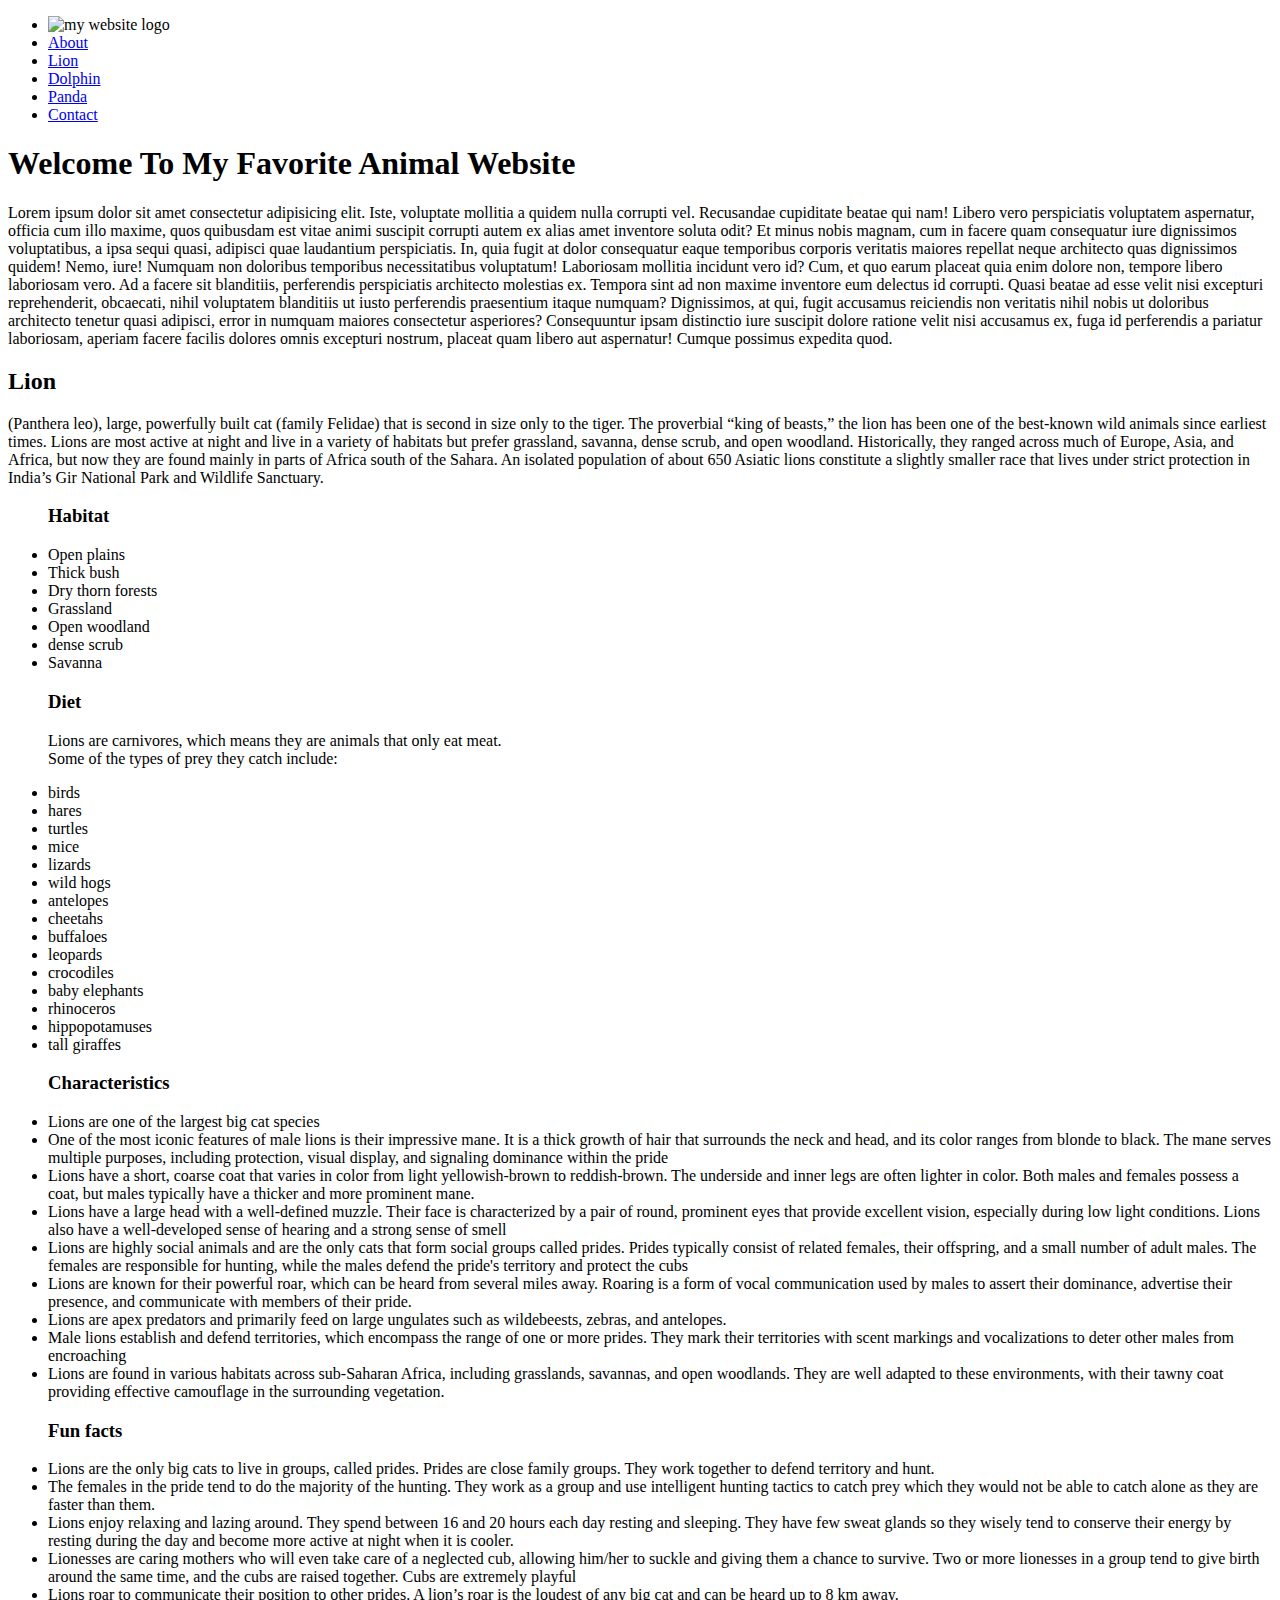
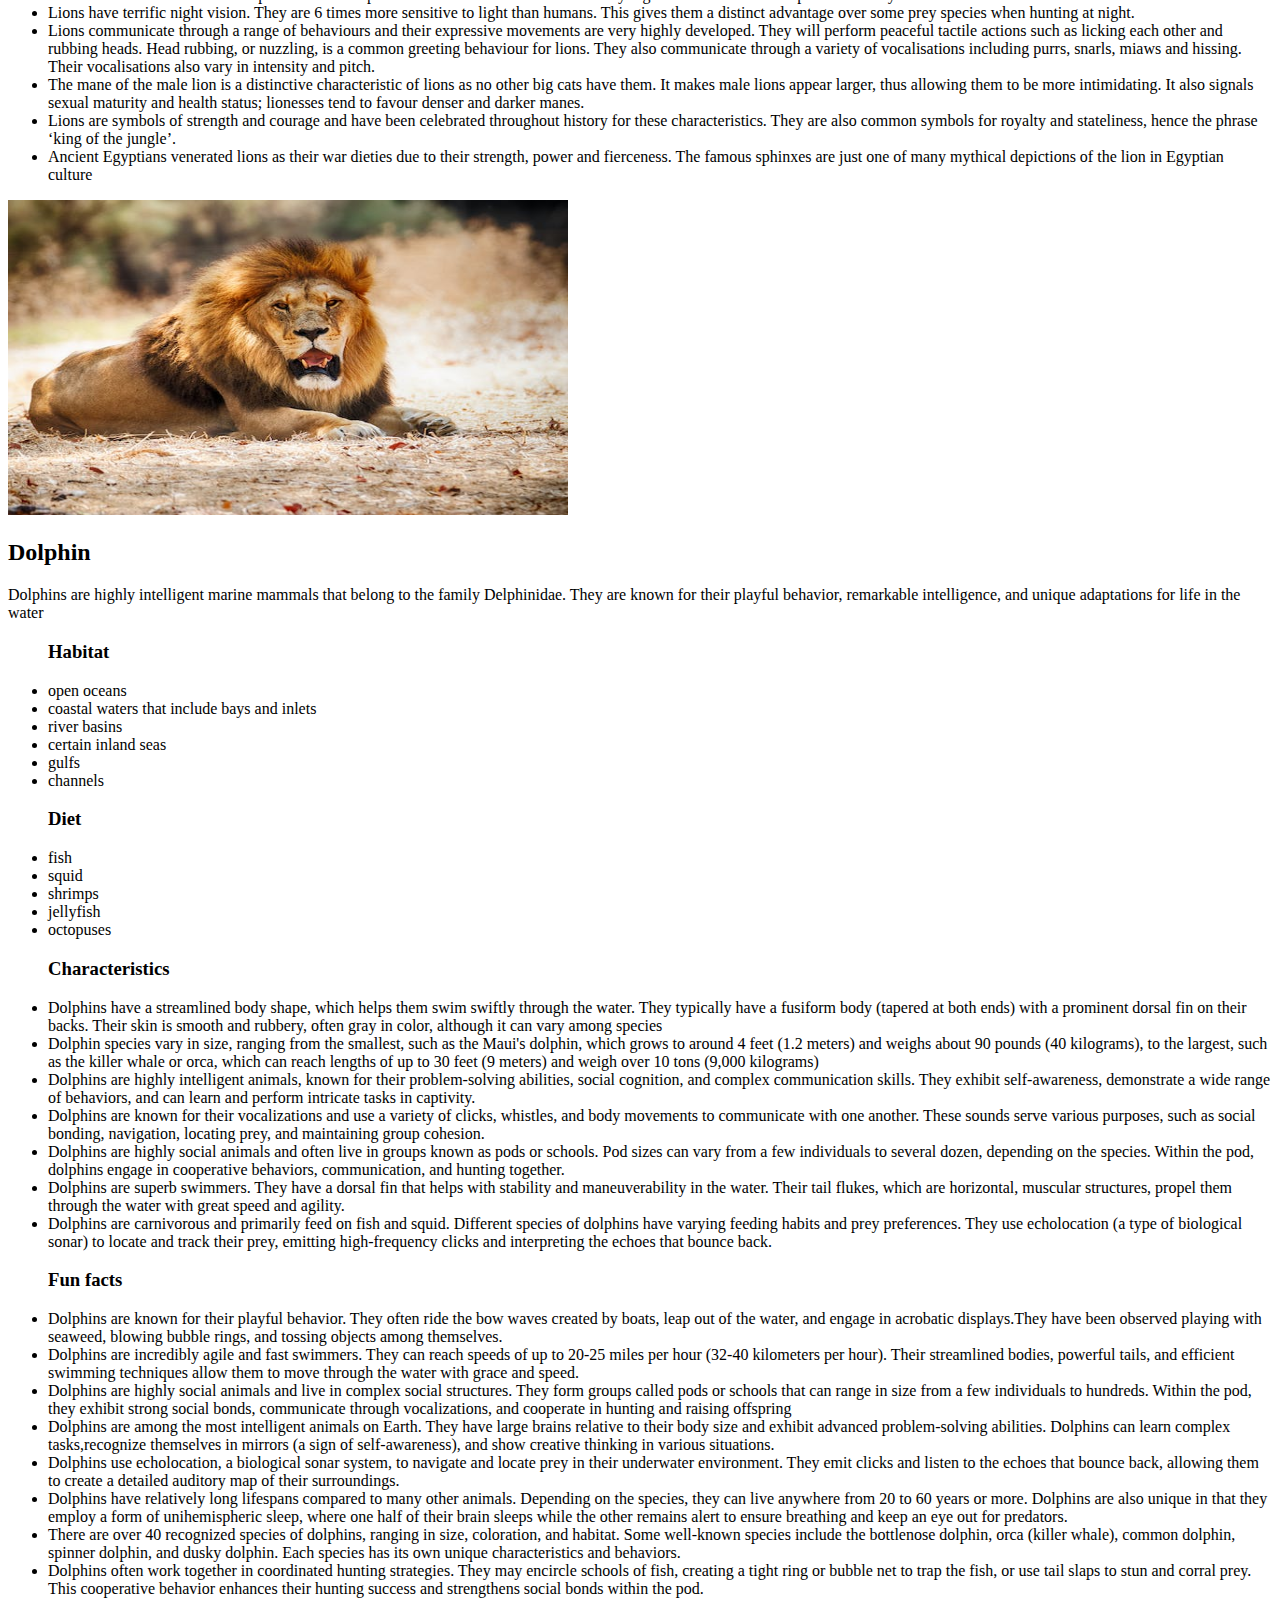
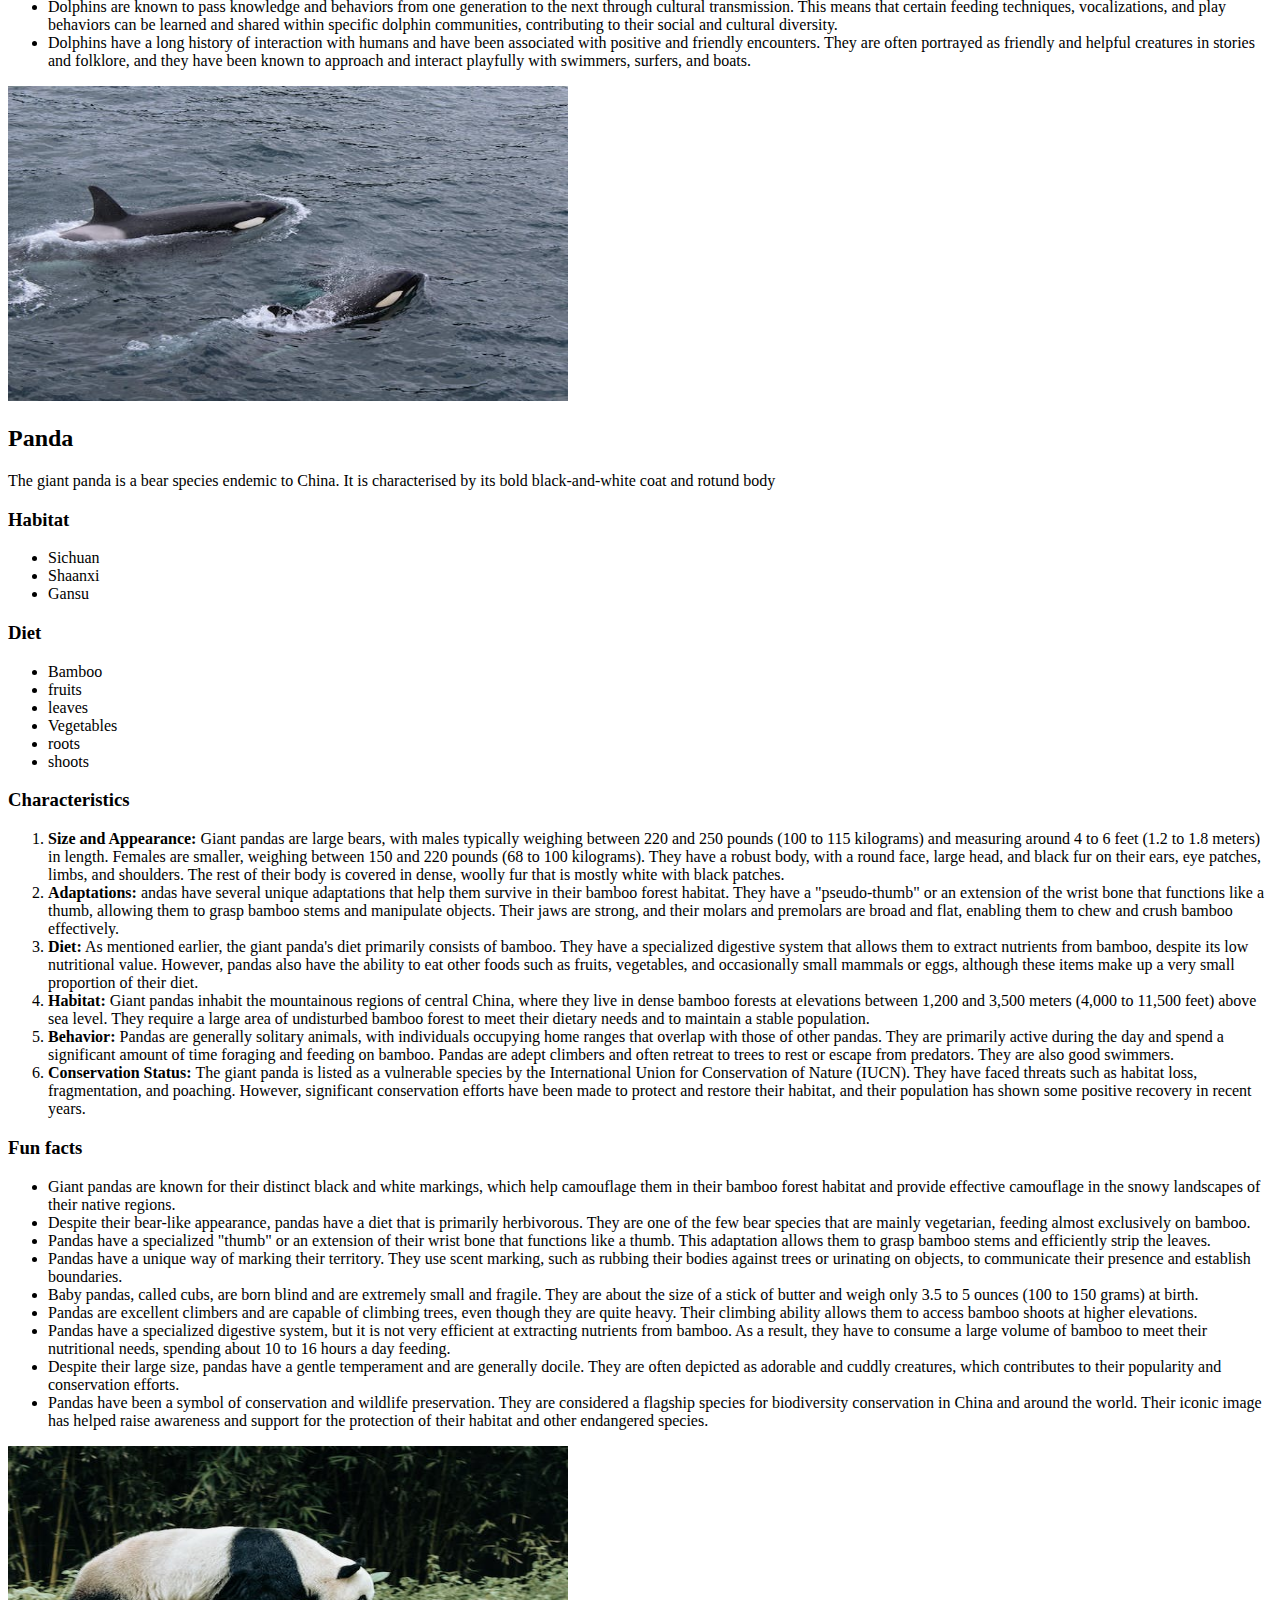
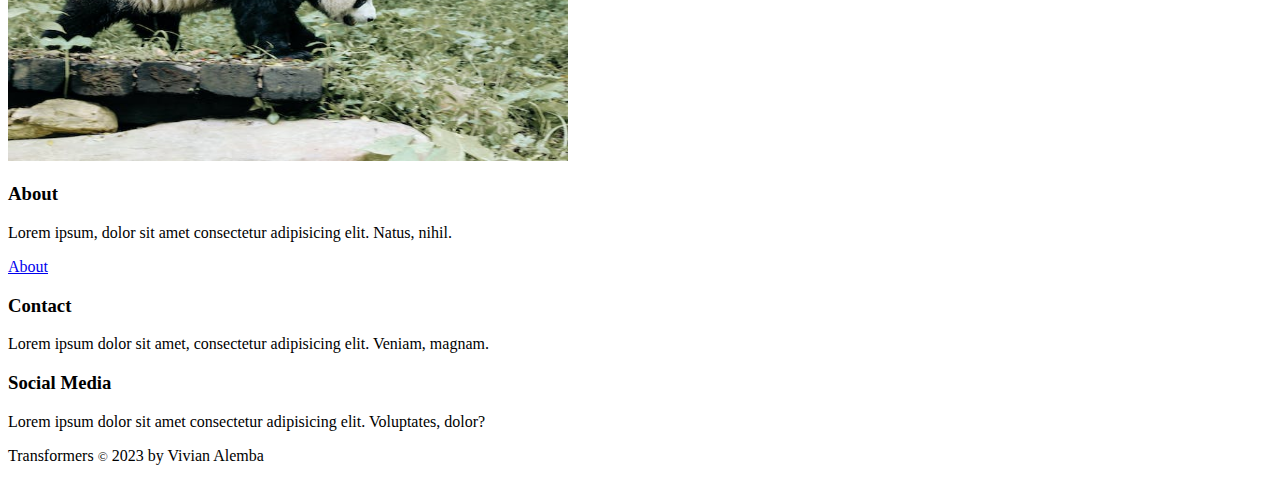
==== index.html @ 256f8ff8 "Finished the html structure" ====
<!DOCTYPE html>
<html lang="en">
<head>
    <meta charset="UTF-8">
    <meta http-equiv="X-UA-Compatible" content="IE=edge">
    <meta name="description" content="Favorite Animals Website">
    <meta name="viewport" content="width=device-width, initial-scale=1.0">
    <meta name="author" content="Vivian Alemba">
    <link rel="stylesheet" href="./css/style.css">
    <title>Favorite Animal Website</title>
</head>
<body>

     <!-- header -->
    <header>

     <!-- navigation page -->
        <nav>
            <ul>
                <li><img src="" alt="my website logo"></li>
                <li><a href="index.html">About</a></li>
                <li><a href="./navigation/lion.html">Lion</a></li>
                <li><a href="./navigation/dolphin.html">Dolphin</a></li>
                <li><a href="./navigation/panda.html"> Panda</a></li>
                <li><a href="#footer-page">Contact</a></li>
            </ul>
        </nav>
        <div id="welcome">
            <h1>Welcome To My Favorite Animal Website</h1>
            <p>Lorem ipsum dolor sit amet consectetur adipisicing elit. Iste, voluptate mollitia a
                 quidem nulla corrupti vel. Recusandae cupiditate beatae qui nam! Libero vero perspiciatis voluptatem aspernatur, officia cum illo maxime, quos quibusdam est vitae animi suscipit corrupti autem ex alias amet inventore soluta odit? Et minus nobis magnam, cum in facere quam consequatur iure dignissimos voluptatibus, a ipsa sequi quasi, adipisci quae laudantium perspiciatis. In, quia fugit at dolor consequatur eaque temporibus corporis veritatis maiores repellat neque architecto quas dignissimos quidem! Nemo, iure! Numquam non doloribus temporibus necessitatibus voluptatum! Laboriosam mollitia incidunt vero id? Cum, et quo earum placeat quia enim dolore non, tempore libero laboriosam vero. Ad a facere sit blanditiis, perferendis perspiciatis architecto molestias ex. Tempora sint ad non maxime inventore eum delectus id corrupti. Quasi beatae ad esse velit nisi excepturi reprehenderit,
                 obcaecati, nihil voluptatem blanditiis ut iusto perferendis praesentium itaque numquam? Dignissimos, at qui, fugit accusamus reiciendis non veritatis nihil nobis ut doloribus architecto tenetur quasi adipisci, error in numquam maiores consectetur asperiores? Consequuntur ipsam distinctio iure suscipit dolore ratione velit nisi accusamus ex, fuga id perferendis a pariatur laboriosam, aperiam facere facilis dolores omnis excepturi nostrum,
                 placeat quam libero aut aspernatur! Cumque possimus expedita quod.</p>
        </div>
    </header>

    <!-- main page -->
    <main>
        <!-- lion section -->
        <section id="lion">
            <div class="lion-details">
                <h2>Lion</h2>
                <p> (Panthera leo), large, powerfully built cat (family Felidae) that is second in size only to the tiger. 
                    The proverbial “king of beasts,” the lion has been one of the best-known wild animals since earliest times.
                     Lions are most active at night and live in a variety of habitats but prefer grassland, savanna,
                      dense scrub, and open woodland. Historically, they ranged across much of Europe, Asia, and Africa, 
                      but now they are found mainly in parts of Africa south of the Sahara. An isolated population of 
                      about 650 Asiatic lions constitute a slightly smaller race that lives under strict protection in India’s
                       Gir National Park and Wildlife Sanctuary.</p>

                       <ul>
                        <h3>Habitat</h3>
                        <li>Open plains</li>
                        <li>Thick bush</li>
                        <li>Dry thorn forests</li>
                        <li>Grassland</li>
                        <li>Open woodland</li>
                        <li>dense scrub</li>
                        <li>Savanna</li>
                       </ul>
                       <ul>
                        <h3>Diet</h3>
                        <p>Lions are carnivores,
                         which means they are animals that only eat meat. <br> Some of the types of prey they catch include:</p>
                         <li>birds</li>
                         <li>hares</li>
                         <li>turtles</li>
                         <li>mice</li>
                         <li>lizards</li>
                         <li>wild hogs</li>
                         <li>antelopes</li>
                         <li>cheetahs</li>
                         <li>buffaloes</li>
                         <li>leopards</li>
                         <li>crocodiles</li>
                         <li>baby elephants</li>
                         <li>rhinoceros</li>
                         <li>hippopotamuses</li>
                         <li>tall giraffes</li>
                       </ul>

                       <ul>
                        <h3>Characteristics</h3>
                        <li> Lions are one of the largest big cat species</li>
                        <li>One of the most iconic features of male lions is their impressive mane. It is a thick growth of hair that surrounds the neck and head, and its color ranges from blonde to black. The mane serves multiple purposes,
                             including protection, visual display, and signaling dominance within the pride</li>
                        <li> Lions have a short, coarse coat that varies in color from light yellowish-brown to reddish-brown. The underside and inner legs are often lighter in color. Both males and females possess a coat,
                             but males typically have a thicker and more prominent mane.</li>
                        <li>Lions have a large head with a well-defined muzzle. Their face is characterized by a pair of round, prominent eyes that provide excellent vision, especially during low light conditions.
                             Lions also have a well-developed sense of hearing and a strong sense of smell</li>
                        <li> Lions are highly social animals and are the only cats that form social groups called prides.
                             Prides typically consist of related females, their offspring, and a small number of adult males. 
                            The females are responsible for hunting, while the males defend the pride's territory and protect the cubs</li>
                            <li>Lions are known for their powerful roar, which can be heard from several miles away. 
                                Roaring is a form of vocal communication used by males to assert their dominance,
                                 advertise their presence, and communicate with members of their pride.</li>
                            <li>Lions are apex predators and primarily feed on large ungulates such as wildebeests, zebras, and antelopes.</li>
                            <li> Male lions establish and defend territories, which encompass the range of one or more prides. 
                                They mark their territories with scent markings and vocalizations to deter other males from encroaching</li>
                            <li>Lions are found in various habitats across sub-Saharan Africa, including grasslands, savannas, and open woodlands. They are well adapted to these environments,
                                 with their tawny coat providing effective camouflage in the surrounding vegetation.</li>
                       </ul>
                       <ul>
                        <h3>Fun facts</h3>
                        <li>Lions are the only big cats to live in groups, called prides.
                             Prides are close family groups. They work together to defend territory and hunt.</li>
                        <li>The females in the pride tend to do the majority of the hunting.
                         They work as a group and use intelligent hunting tactics to catch prey which they would not be able to catch alone as they are faster than them.</li>
                        <li>Lions enjoy relaxing and lazing around. They spend between 16 and 20 hours each day resting and sleeping.
                             They have few sweat glands so they wisely tend to conserve their energy by resting during the day and become more active at night when it is cooler.</li>
                        <li>Lionesses are caring mothers who will even take care of a neglected cub,
                             allowing him/her to suckle and giving them a chance to survive. 
                             Two or more lionesses in a group tend to give birth around the same time, 
                            and the cubs are raised together. Cubs are extremely playful</li>
                            <li>Lions roar to communicate their position to other prides.
                                 A lion’s roar is the loudest of any big cat and can be heard up to 8 km away.</li>
                            <li>Lions have terrific night vision. They are 6 times more sensitive to light than humans.
                                 This gives them a distinct advantage over some prey species when hunting at night.</li>
                            <li>Lions communicate through a range of behaviours and their expressive movements are very highly developed. They will perform peaceful tactile actions such as licking each other and rubbing heads. Head rubbing, or nuzzling, is a common greeting behaviour for lions. They also communicate through a variety of vocalisations
                                 including purrs, snarls, miaws and hissing. Their vocalisations also vary in intensity and pitch.</li>
                            <li>The mane of the male lion is a distinctive characteristic of lions as no other big cats have them. It makes male lions appear larger, thus allowing them to be more intimidating. It also signals sexual maturity and health status;
                                 lionesses tend to favour denser and darker manes.</li>
                                 <li>Lions are symbols of strength and courage and have been celebrated throughout history for these characteristics. 
                                    They are also common symbols for royalty and stateliness, hence the phrase ‘king of the jungle’.</li>
                                 <li>Ancient Egyptians venerated lions as their war dieties due to their strength, power and fierceness. 
                                    The famous sphinxes are just one of many mythical depictions of the lion in Egyptian culture</li>
                       </ul>

                       <div class="lion-media">
                        <img src="./img/lion.jpeg" alt="A fierce lion laying down" width="560" height="315">
                        <iframe width="560" height="315" src="https://www.youtube.com/embed/ERClHCOF14c"
                        title="YouTube video player" frameborder="0" allow="accelerometer; autoplay; 
                       clipboard-write; encrypted-media; gyroscope; picture-in-picture; web-share" allowfullscreen>
                      </iframe>
                       </div>
                     </div>
                   </section>



       <!-- dolphin section -->

        <section id="dolphin">
            <div class="dolphin-details">
                <h2>Dolphin</h2>
                <p> Dolphins are highly intelligent marine mammals that belong to the family Delphinidae.
                     They are known for their playful behavior, remarkable intelligence, 
                     and unique adaptations for life in the water</p>

                       <ul>
                        <h3>Habitat</h3>
                        <li>open oceans</li>
                        <li>coastal waters that include bays and inlets</li>
                        <li>river basins</li>
                        <li>certain inland seas</li>
                        <li>gulfs</li>
                        <li>channels</li>
                       </ul>
                       <ul>
                        <h3>Diet</h3>
                         <li>fish</li>
                         <li>squid</li>
                         <li>shrimps</li>
                         <li>jellyfish</li>
                         <li>octopuses</li>
                       </ul>

                       <ul>
                        <h3>Characteristics</h3>
                        <li>Dolphins have a streamlined body shape, which helps them swim swiftly through the water. They typically have a fusiform body (tapered at both ends) with a prominent dorsal fin on their backs.
                             Their skin is smooth and rubbery, often gray in color, although it can vary among species</li>
                        <li>Dolphin species vary in size, ranging from the smallest,
                             such as the Maui's dolphin, which grows to around 4 feet (1.2 meters) and weighs about 
                             90 pounds (40 kilograms), to the largest, such as the killer whale or orca,
                             which can reach lengths of up to 30 feet (9 meters) and weigh over 10 tons (9,000 kilograms)</li>
                        <li>Dolphins are highly intelligent animals, known for their problem-solving abilities, 
                            social cognition, and complex communication skills. They exhibit self-awareness,
                             demonstrate a wide range of behaviors, and can learn and perform intricate tasks in captivity.</li>
                        <li>Dolphins are known for their vocalizations and use a variety of clicks, whistles,
                             and body movements to communicate with one another. These sounds serve various purposes, 
                            such as social bonding, navigation, locating prey, and maintaining group cohesion.</li>
                        <li>Dolphins are highly social animals and often live in groups known as pods or schools.
                             Pod sizes can vary from a few individuals to several dozen, depending on the species. 
                            Within the pod, dolphins engage in cooperative behaviors, communication, and hunting together.</li>
                        <li>Dolphins are superb swimmers. They have a dorsal fin that helps with stability 
                            and maneuverability in the water. Their tail flukes, which are horizontal, muscular structures, 
                            propel them through the water with great speed and agility.</li>
                            <li> Dolphins are carnivorous and primarily feed on fish and squid. 
                            Different species of dolphins have varying feeding habits and prey preferences. 
                            They use echolocation (a type of biological sonar) to locate and track their prey,
                            emitting high-frequency clicks and interpreting the echoes that bounce back.</li>
                       </ul>
                       <ul>
                        <h3>Fun facts</h3>
                        <li> Dolphins are known for their playful behavior. They often ride the bow waves created by boats, 
                            leap out of the water, and engage in acrobatic displays.They have been observed playing with seaweed,
                             blowing bubble rings, and tossing objects among themselves.</li>
                        <li>Dolphins are incredibly agile and fast swimmers. They can reach speeds of up to 20-25 miles per hour
                             (32-40 kilometers per hour). Their streamlined bodies, powerful tails, 
                            and efficient swimming techniques allow them to move through the water with grace and speed.</li>
                        <li>Dolphins are highly social animals and live in complex social structures.
                             They form groups called pods or schools that can range in size from a few individuals to hundreds.
                              Within the pod, they exhibit strong social bonds,
                             communicate through vocalizations, and cooperate in hunting and raising offspring</li>
                        <li>Dolphins are among the most intelligent animals on Earth. 
                            They have large brains relative to their body size and exhibit advanced problem-solving abilities. 
                            Dolphins can learn complex tasks,recognize themselves in mirrors (a sign of self-awareness),
                             and show creative thinking in various situations.</li>
                        <li> Dolphins use echolocation, a biological sonar system, to navigate and locate prey
                             in their underwater environment. They emit clicks and listen to the echoes that bounce back,
                             allowing them to create a detailed auditory map of their surroundings.</li>
                        <li>Dolphins have relatively long lifespans compared to many other animals.
                             Depending on the species, they can live anywhere from 20 to 60 years or more.
                              Dolphins are also unique in that they employ a form of unihemispheric sleep, 
                              where one half of their brain sleeps while the other remains
                             alert to ensure breathing and keep an eye out for predators.</li>
                        <li>There are over 40 recognized species of dolphins, ranging in size, coloration, and habitat. 
                            Some well-known species include the bottlenose dolphin, orca (killer whale), common dolphin, spinner dolphin,
                             and dusky dolphin. Each species has its own unique characteristics and behaviors.</li>
                        <li>Dolphins often work together in coordinated hunting strategies.
                             They may encircle schools of fish, creating a tight ring or bubble net to trap the fish, 
                             or use tail slaps to stun and corral prey. 
                            This cooperative behavior enhances their hunting success and strengthens social bonds within the pod.</li>
                        <li>Dolphins are known to pass knowledge and behaviors from one generation 
                            to the next through cultural transmission. This means that certain feeding techniques, vocalizations, and play behaviors can be learned and shared within specific dolphin communities,
                             contributing to their social and cultural diversity.</li>
                        <li>Dolphins have a long history of interaction with humans and have been associated with positive 
                            and friendly encounters. They are often portrayed as friendly and helpful creatures in stories and folklore, 
                            and they have been known to approach and interact playfully with swimmers, surfers, and boats.</li>
                       </ul>

                       <div class="dolphin-media">
                        <img src="./img/dolphin.jpeg" alt="dolphins swimming in the ocean" width="560" height="315">
                        <iframe width="560" height="315" src="https://www.youtube.com/embed/IY7g1JCfRgk" 
                        title="YouTube video player" frameborder="0" allow="accelerometer; autoplay; 
                        clipboard-write; encrypted-media; gyroscope; picture-in-picture;
                         web-share" allowfullscreen>
                        </iframe>
                       </div>
                     </div>
                    </section>



        <!-- panda section -->
        <section id="panda">
          <div class="panda-details">
                <h2>Panda</h2>
                <p> The giant panda is a bear species endemic to China.
                     It is characterised by its bold black-and-white coat and rotund body</p>
                     <h3>Habitat</h3>
                     <ul>
                        <li>Sichuan</li>
                        <li>Shaanxi</li>
                        <li>Gansu</li>
                       </ul>
                       <h3>Diet</h3>
                       <ul>
                         <li>Bamboo</li>
                         <li>fruits</li>
                         <li>leaves</li>
                         <li>Vegetables</li>
                         <li>roots</li>
                         <li>shoots</li>
                       </ul>

                       <h3>Characteristics</h3>
                       <ol>
                         <li><strong>Size and Appearance:</strong>
                              Giant pandas are large bears, with males typically weighing between 220 and 250 pounds 
                              (100 to 115 kilograms) 
                              and measuring around 4 to 6 feet (1.2 to 1.8 meters) in length. Females are smaller, 
                              weighing between 150 and 220 pounds (68 to 100 kilograms). 
                              They have a robust body, with a round face, large head, and black fur on their ears, eye patches, 
                              limbs, and shoulders. 
                              The rest of their body is covered in dense, woolly fur that is mostly white with black patches.
                              
                         </li>
                         <li><strong>Adaptations:</strong>
                              andas have several unique adaptations that help them survive in their bamboo forest habitat. 
                              They have a "pseudo-thumb" or an extension of the wrist bone that functions like a thumb, allowing them to 
                              grasp bamboo stems and manipulate objects. Their jaws are strong, 
                              and their molars and premolars are broad and flat, enabling them to chew and crush bamboo effectively.
                         </li>
                         <li> <strong>Diet:</strong>
                              As mentioned earlier, the giant panda's diet primarily consists of bamboo. 
                              They have a specialized digestive system that allows them to extract nutrients from bamboo, 
                              despite its low nutritional value. However, pandas also have the ability to eat other foods such as fruits, 
                              vegetables, and occasionally small mammals or eggs, 
                              although these items make up a very small proportion of their diet.
                         </li>
                         <li><strong>Habitat:</strong>
                              Giant pandas inhabit the mountainous regions of central China, 
                              where they live in dense bamboo forests at elevations between 1,200 and 3,500 meters 
                              (4,000 to 11,500 feet) above sea level. 
                              They require a large area of undisturbed bamboo forest to meet their dietary needs and to
                               maintain a stable population.
                         </li>
                         <li><strong>Behavior:</strong>
                              Pandas are generally solitary animals, with individuals occupying home ranges that overlap with those of other pandas.
                               They are primarily active during the day and spend a significant amount of time foraging and feeding on bamboo.
                               Pandas are adept climbers and often retreat to trees to rest or escape from predators. 
                               They are also good swimmers.
                         </li>
                         <li><strong>Conservation Status: </strong>
                              The giant panda is listed as a vulnerable species by the International Union for Conservation of Nature (IUCN). 
                              They have faced threats such as habitat loss, fragmentation, and poaching. 
                              However, significant conservation efforts have been made to protect and restore their habitat, 
                              and their population has shown some positive recovery in recent years.
                         </li>
                       </ol>
                       <h3>Fun facts</h3>
                       <ul>
                         <li>Giant pandas are known for their distinct black and white markings, which help camouflage them in 
                              their bamboo forest habitat and provide effective camouflage in the snowy 
                              landscapes of their native regions.</li>
                         <li>Despite their bear-like appearance, pandas have a diet that is primarily herbivorous. 
                         They are one of the few bear species that are mainly vegetarian, feeding almost exclusively on bamboo.</li>
                         <li>Pandas have a specialized "thumb" or an extension of their wrist bone that functions like a thumb.
                          This adaptation allows them to grasp bamboo stems and efficiently strip the leaves.</li>
                         <li>Pandas have a unique way of marking their territory. 
                              They use scent marking, such as rubbing their bodies against trees or urinating on objects, 
                              to communicate their presence and establish boundaries.</li>
                         <li>Baby pandas, called cubs, are born blind and are extremely small and fragile. 
                          They are about the size of a stick of butter and weigh only 3.5 to 5 ounces (100 to 150 grams) at birth.</li>
                         <li>Pandas are excellent climbers and are capable of climbing trees, even though they are quite heavy. 
                         Their climbing ability allows them to access bamboo shoots at higher elevations.</li>
                         <li>Pandas have a specialized digestive system, but it is not very efficient at extracting nutrients from bamboo.
                               As a result, they have to consume a large volume of bamboo to meet their nutritional needs,
                               spending about 10 to 16 hours a day feeding.</li>
                         <li>Despite their large size, pandas have a gentle temperament and are generally docile. 
                              They are often depicted as adorable and cuddly creatures, 
                              which contributes to their popularity and conservation efforts.</li>
                         <li>Pandas have been a symbol of conservation and wildlife preservation.
                               They are considered a flagship species for biodiversity conservation in China and around the world.
                                Their iconic image has helped raise awareness 
                              and support for the protection of their habitat and other endangered species.</li>
                        </ul>

                       <div class="panda-media">
                        <img src="./img/panda.jpeg" alt="Panda walking in the forests" width="560" height="315">
                        <iframe width="560" height="315" src="https://www.youtube.com/embed/D7xWXk5T3-g"
                         title="YouTube video player" frameborder="0" allow="accelerometer; autoplay; 
                         clipboard-write; encrypted-media; gyroscope; picture-in-picture; web-share" 
                         allowfullscreen>
                        </iframe>
                       </div>
                     </div>

        </section>    
      </main>

      <!-- footer section -->
    <footer id="footer-page">
      <!-- footer content -->
     <div class="container">
          <div class="footer-content">
               <!-- about section -->
               <div class="about">
                    <h3>About</h3>
                    <p>Lorem ipsum, dolor sit amet consectetur adipisicing elit. Natus, nihil.</p>
                    <a href="index.html">About</a>

               </div>
               <!-- contact section -->
               <div class="contact">
                    <h3>Contact</h3>
                    <p>Lorem ipsum dolor sit amet, consectetur adipisicing elit. Veniam, magnam.</p>

               </div>
               <!-- social-media section -->
               <div class="social-media">
                    <h3>Social Media</h3>
                    <p>Lorem ipsum dolor sit amet consectetur adipisicing elit. Voluptates, dolor?</p>

               </div>
          </div>
          <!-- copyright information -->
          <div class="footer-bottom">
               <p>Transformers <small>&copy;</small> 2023 by Vivian Alemba</p>
          </div>

     </div>
    </footer>
    
</body>
</html>
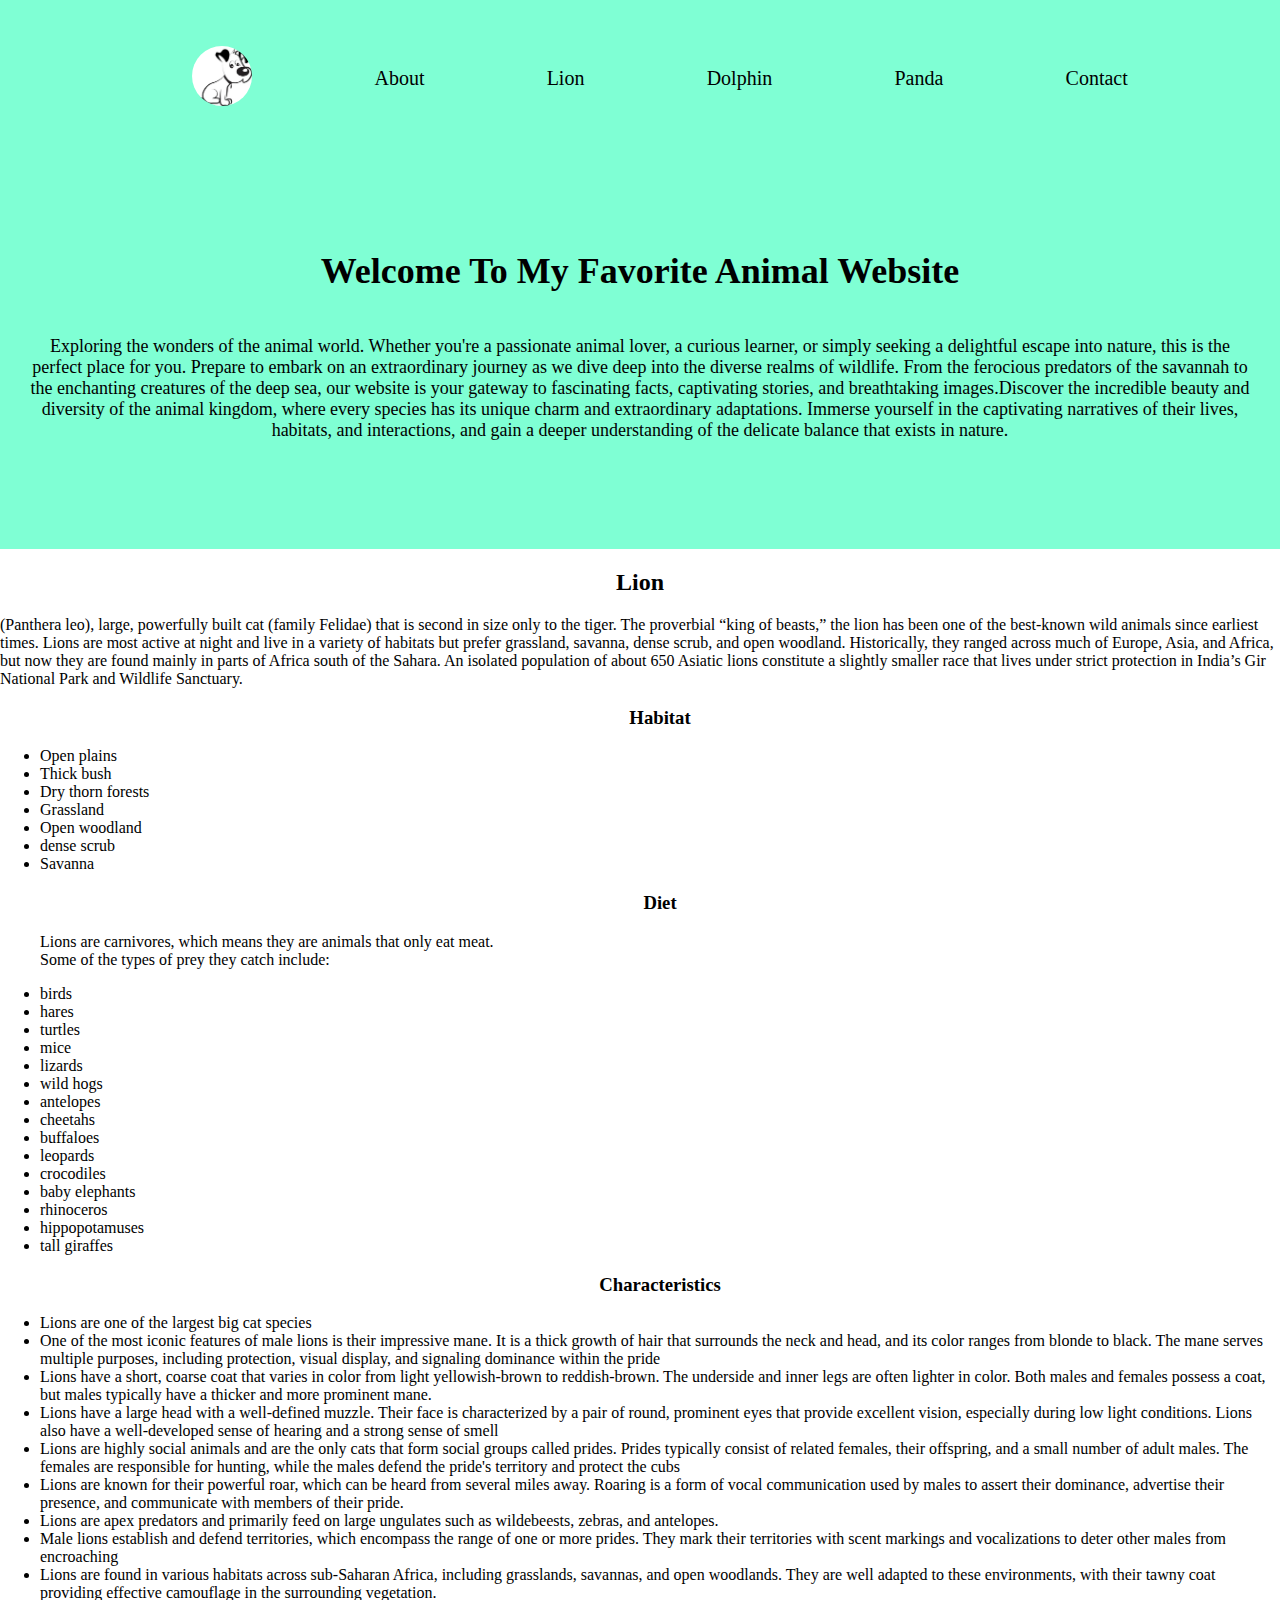
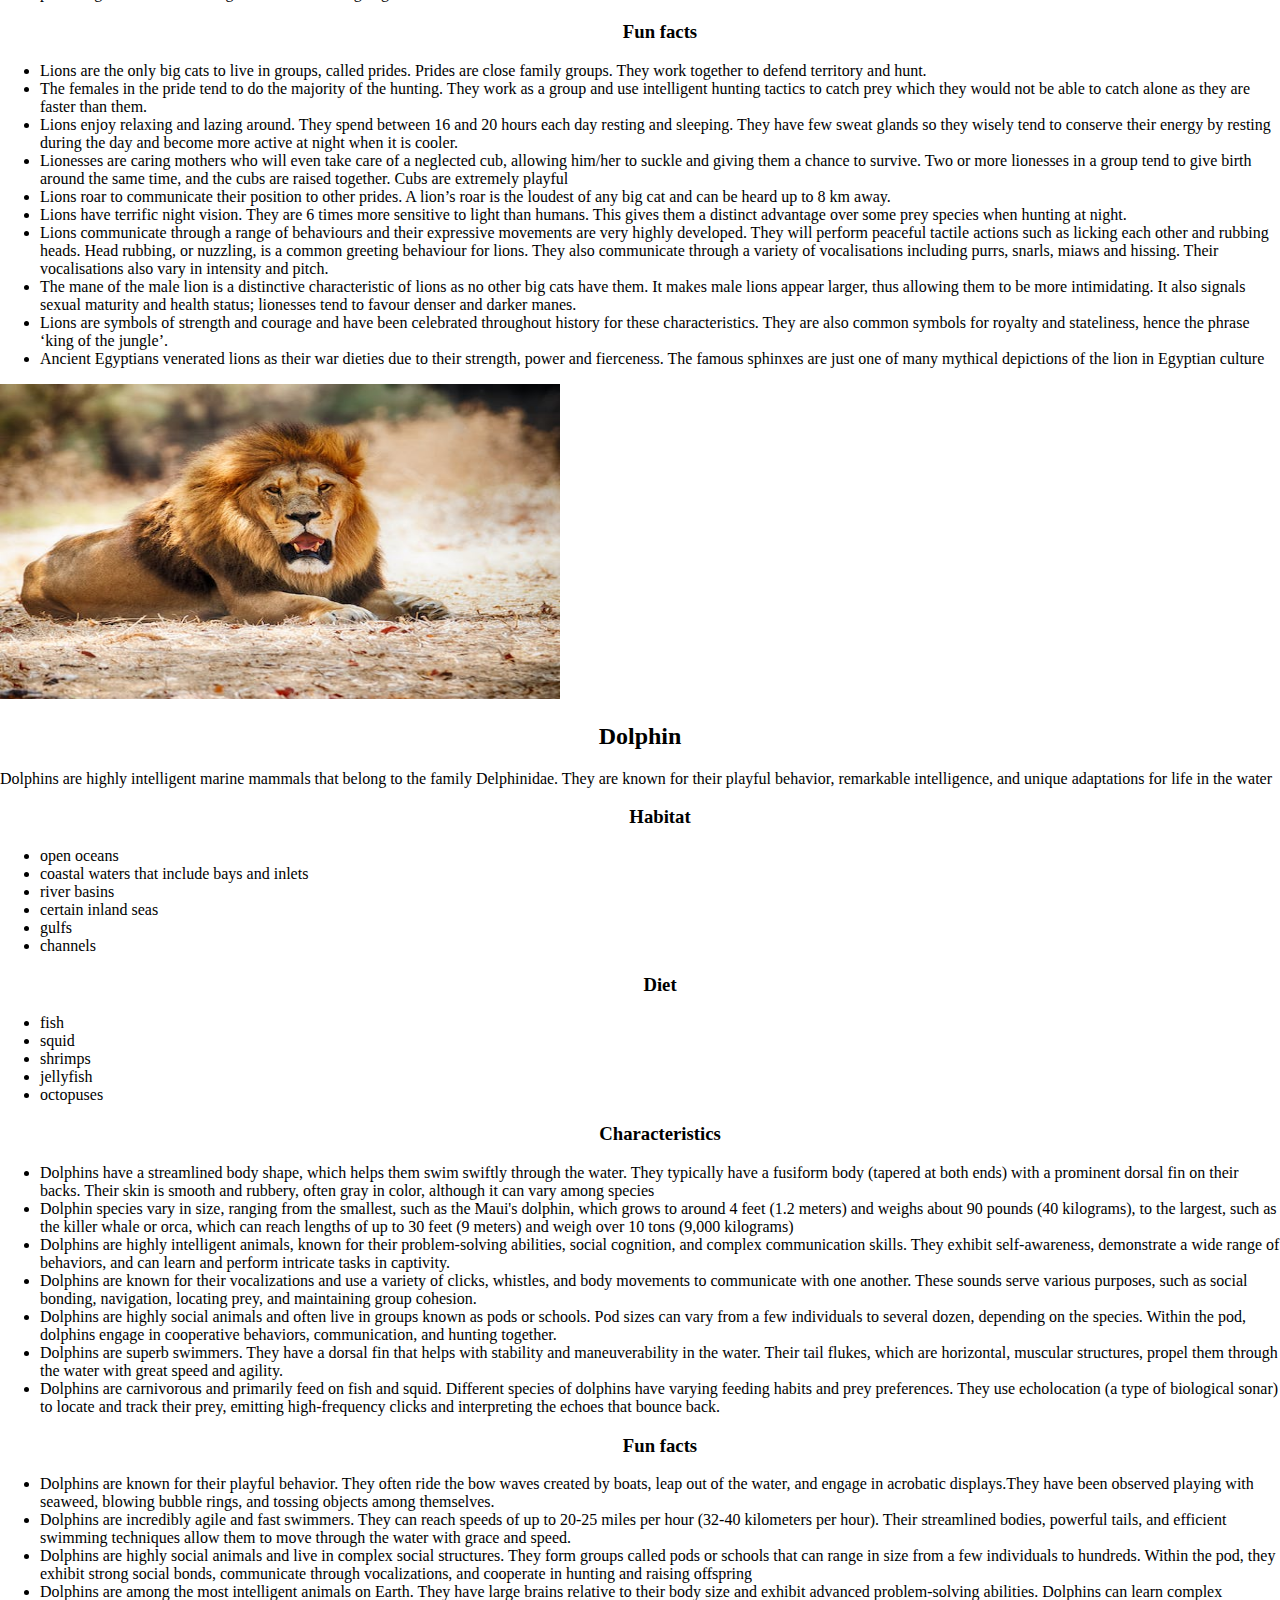
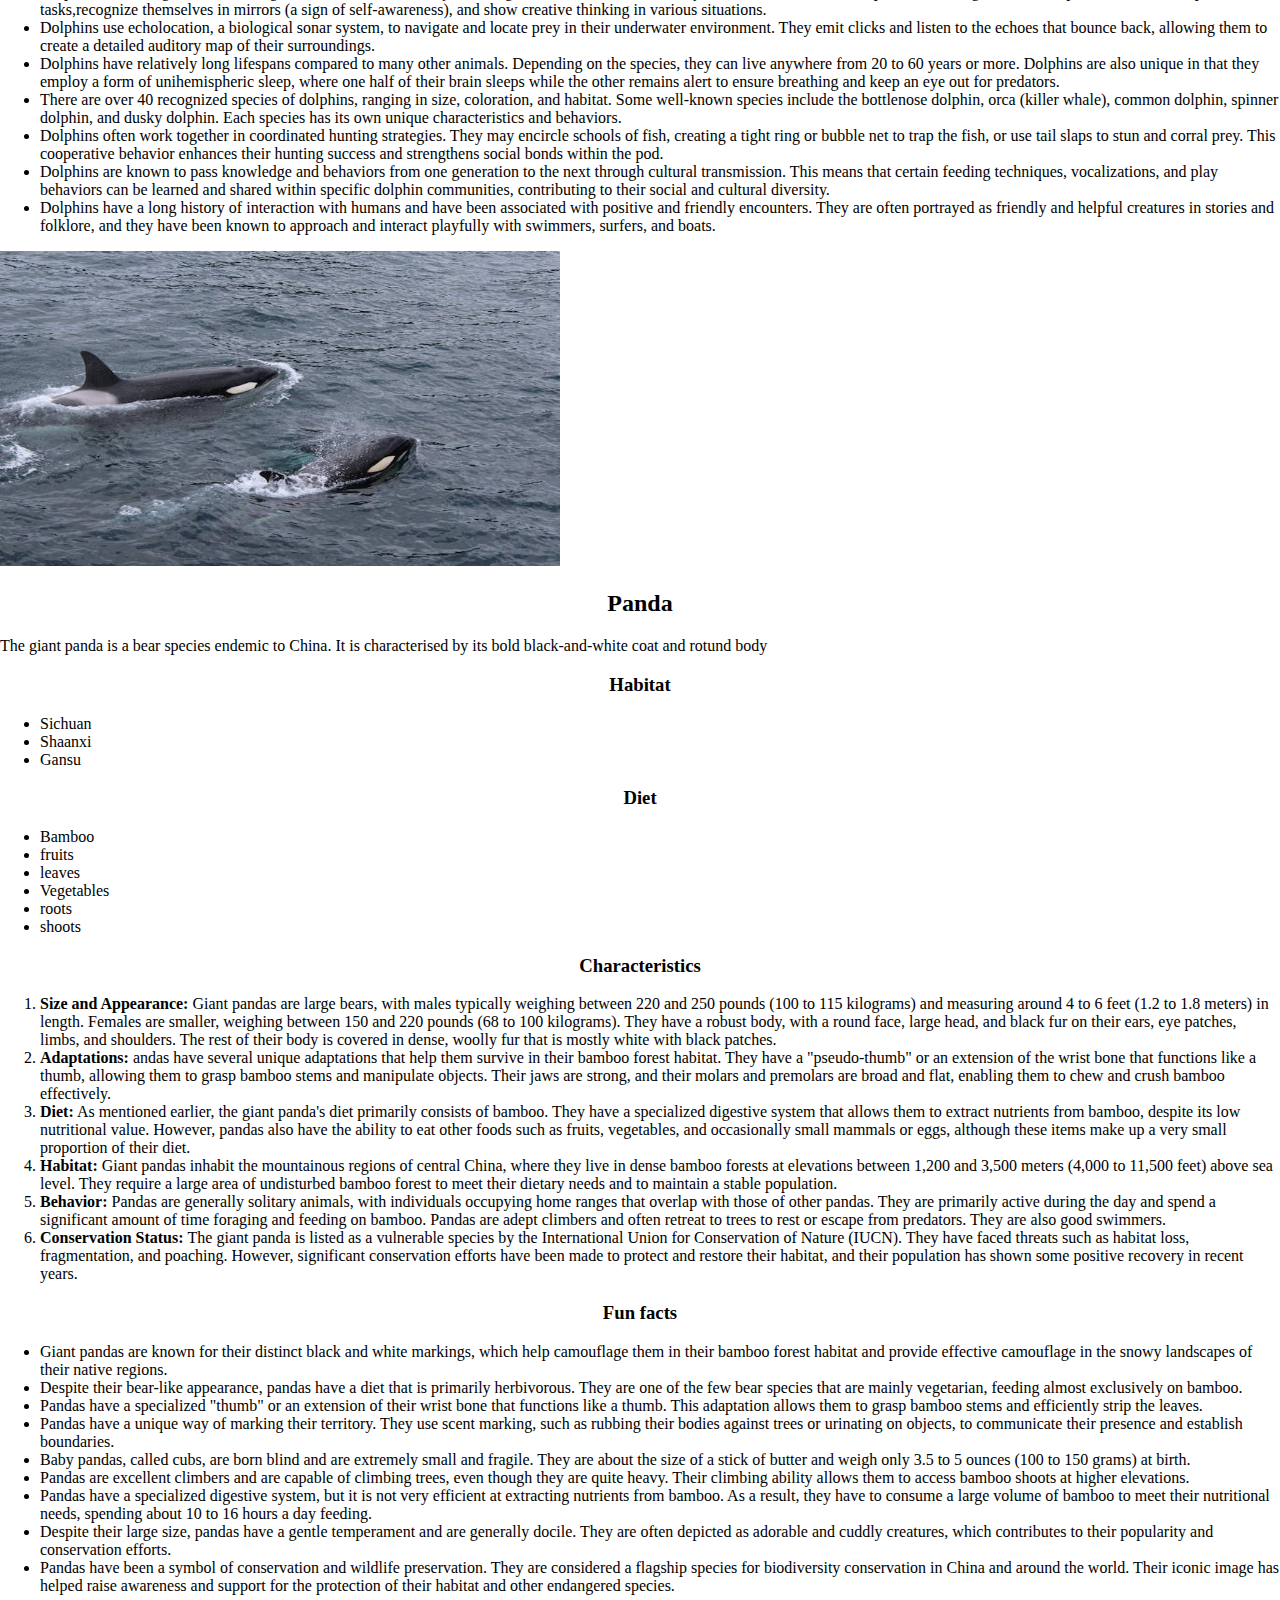
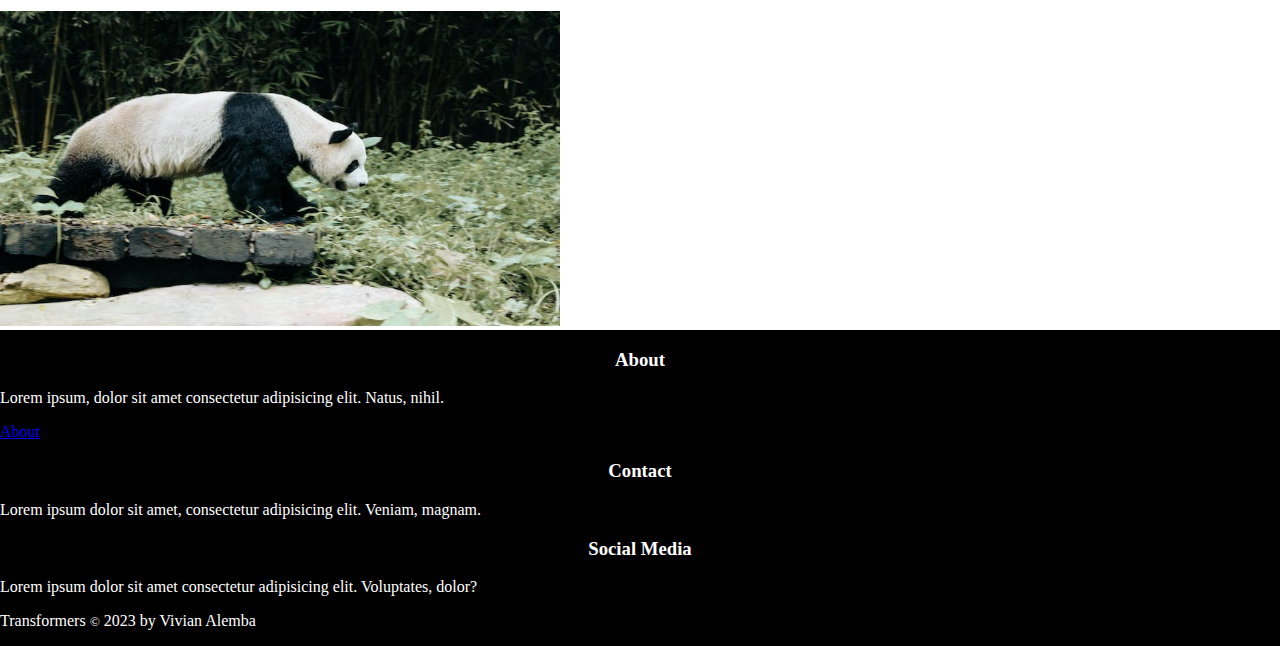
==== commit 2590ab92: "Added styling on the header section" ====
--- a/index.html
+++ b/index.html
@@ -16,8 +16,8 @@
 
      <!-- navigation page -->
         <nav>
-            <ul>
-                <li><img src="" alt="my website logo"></li>
+            <ul id="lists">
+                <li><img id="logo" style="height: 60px; width: 60px;" src="./img/logo" alt="my website logo"></li>
                 <li><a href="index.html">About</a></li>
                 <li><a href="./navigation/lion.html">Lion</a></li>
                 <li><a href="./navigation/dolphin.html">Dolphin</a></li>
@@ -26,11 +26,20 @@
             </ul>
         </nav>
         <div id="welcome">
-            <h1>Welcome To My Favorite Animal Website</h1>
-            <p>Lorem ipsum dolor sit amet consectetur adipisicing elit. Iste, voluptate mollitia a
-                 quidem nulla corrupti vel. Recusandae cupiditate beatae qui nam! Libero vero perspiciatis voluptatem aspernatur, officia cum illo maxime, quos quibusdam est vitae animi suscipit corrupti autem ex alias amet inventore soluta odit? Et minus nobis magnam, cum in facere quam consequatur iure dignissimos voluptatibus, a ipsa sequi quasi, adipisci quae laudantium perspiciatis. In, quia fugit at dolor consequatur eaque temporibus corporis veritatis maiores repellat neque architecto quas dignissimos quidem! Nemo, iure! Numquam non doloribus temporibus necessitatibus voluptatum! Laboriosam mollitia incidunt vero id? Cum, et quo earum placeat quia enim dolore non, tempore libero laboriosam vero. Ad a facere sit blanditiis, perferendis perspiciatis architecto molestias ex. Tempora sint ad non maxime inventore eum delectus id corrupti. Quasi beatae ad esse velit nisi excepturi reprehenderit,
-                 obcaecati, nihil voluptatem blanditiis ut iusto perferendis praesentium itaque numquam? Dignissimos, at qui, fugit accusamus reiciendis non veritatis nihil nobis ut doloribus architecto tenetur quasi adipisci, error in numquam maiores consectetur asperiores? Consequuntur ipsam distinctio iure suscipit dolore ratione velit nisi accusamus ex, fuga id perferendis a pariatur laboriosam, aperiam facere facilis dolores omnis excepturi nostrum,
-                 placeat quam libero aut aspernatur! Cumque possimus expedita quod.</p>
+          <div>
+            <h1 style="padding-bottom: 20px;">Welcome To My Favorite Animal Website</h1>
+ <p>Exploring the wonders of the animal world. Whether you're a passionate animal lover,
+ a curious learner, or simply seeking a delightful escape into nature, this is the perfect place for you.
+Prepare to embark on an extraordinary journey as we dive deep into the diverse realms of wildlife. 
+From the ferocious predators of the savannah to the enchanting creatures of the deep sea, 
+our website is your gateway to fascinating facts, 
+captivating stories, and breathtaking images.Discover the incredible beauty and diversity of the animal kingdom, 
+where every species has its unique charm and extraordinary adaptations.
+ Immerse yourself in the captivating narratives of their lives, habitats, 
+ and interactions, and gain a deeper understanding of the delicate balance that exists in nature.
+               
+               </p>
+        </div>
         </div>
     </header>
 
--- a/css/style.css
+++ b/css/style.css
@@ -0,0 +1,52 @@
+body{
+    margin: 0;
+    padding: 0;
+    display: flex;
+    flex-direction: column;
+    justify-content: center;
+  
+}
+
+/* styling header */
+h2, h3, h4{
+    text-align: center;
+}
+
+header{
+    background-color: aquamarine;
+    padding: 30px;
+}
+#logo{
+    border-radius: 60px;
+
+}
+#lists{
+    display: flex;
+    justify-content: space-evenly;
+    align-items: center;
+    list-style-type: none;
+}
+#lists a{
+    text-decoration: none;
+    color: black;
+    font-size: 20px;
+}
+
+/* styling welcome page */
+#welcome{
+    text-align: center;
+    padding-top: 100px;
+    display: flex;
+    justify-content: center;
+    align-items: center;
+    padding-bottom: 60px;
+    font-size: 18px;
+}
+main{
+  
+   
+}
+footer{
+    background-color: black;
+    color: white;
+}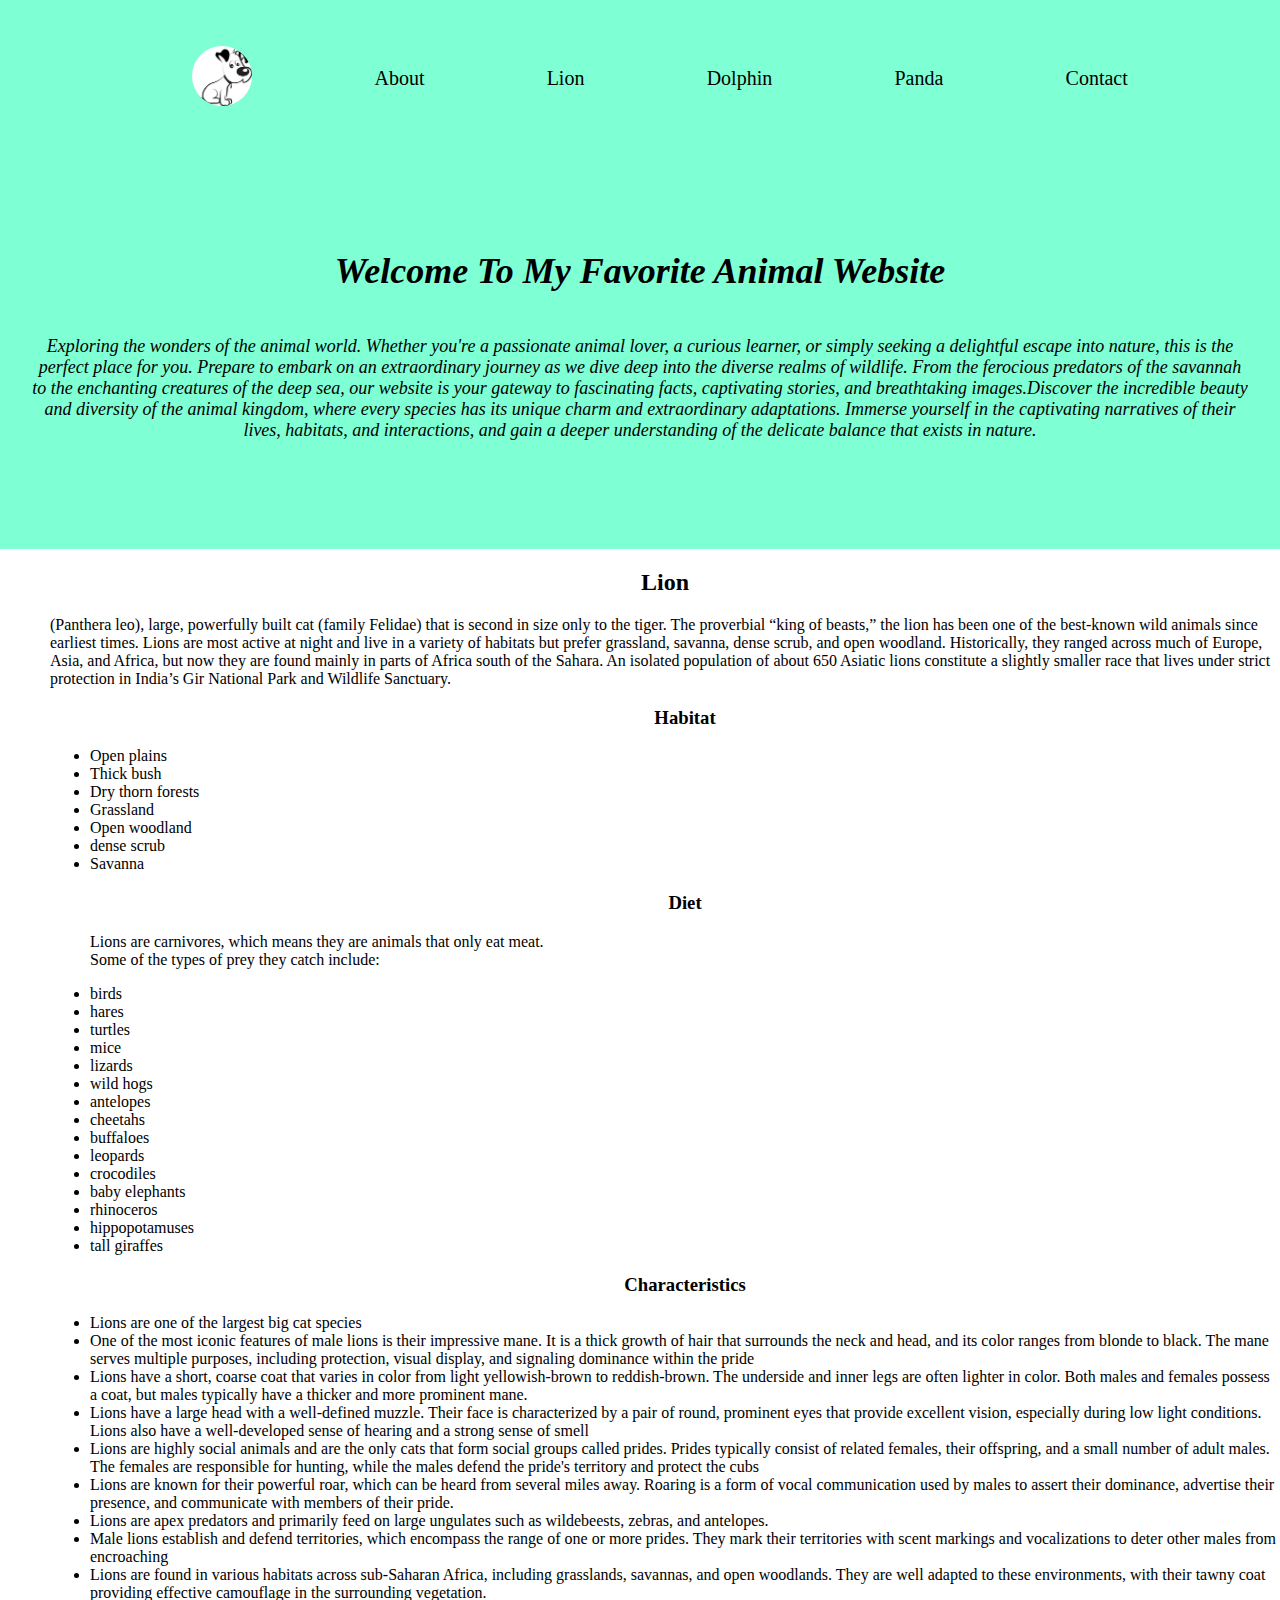
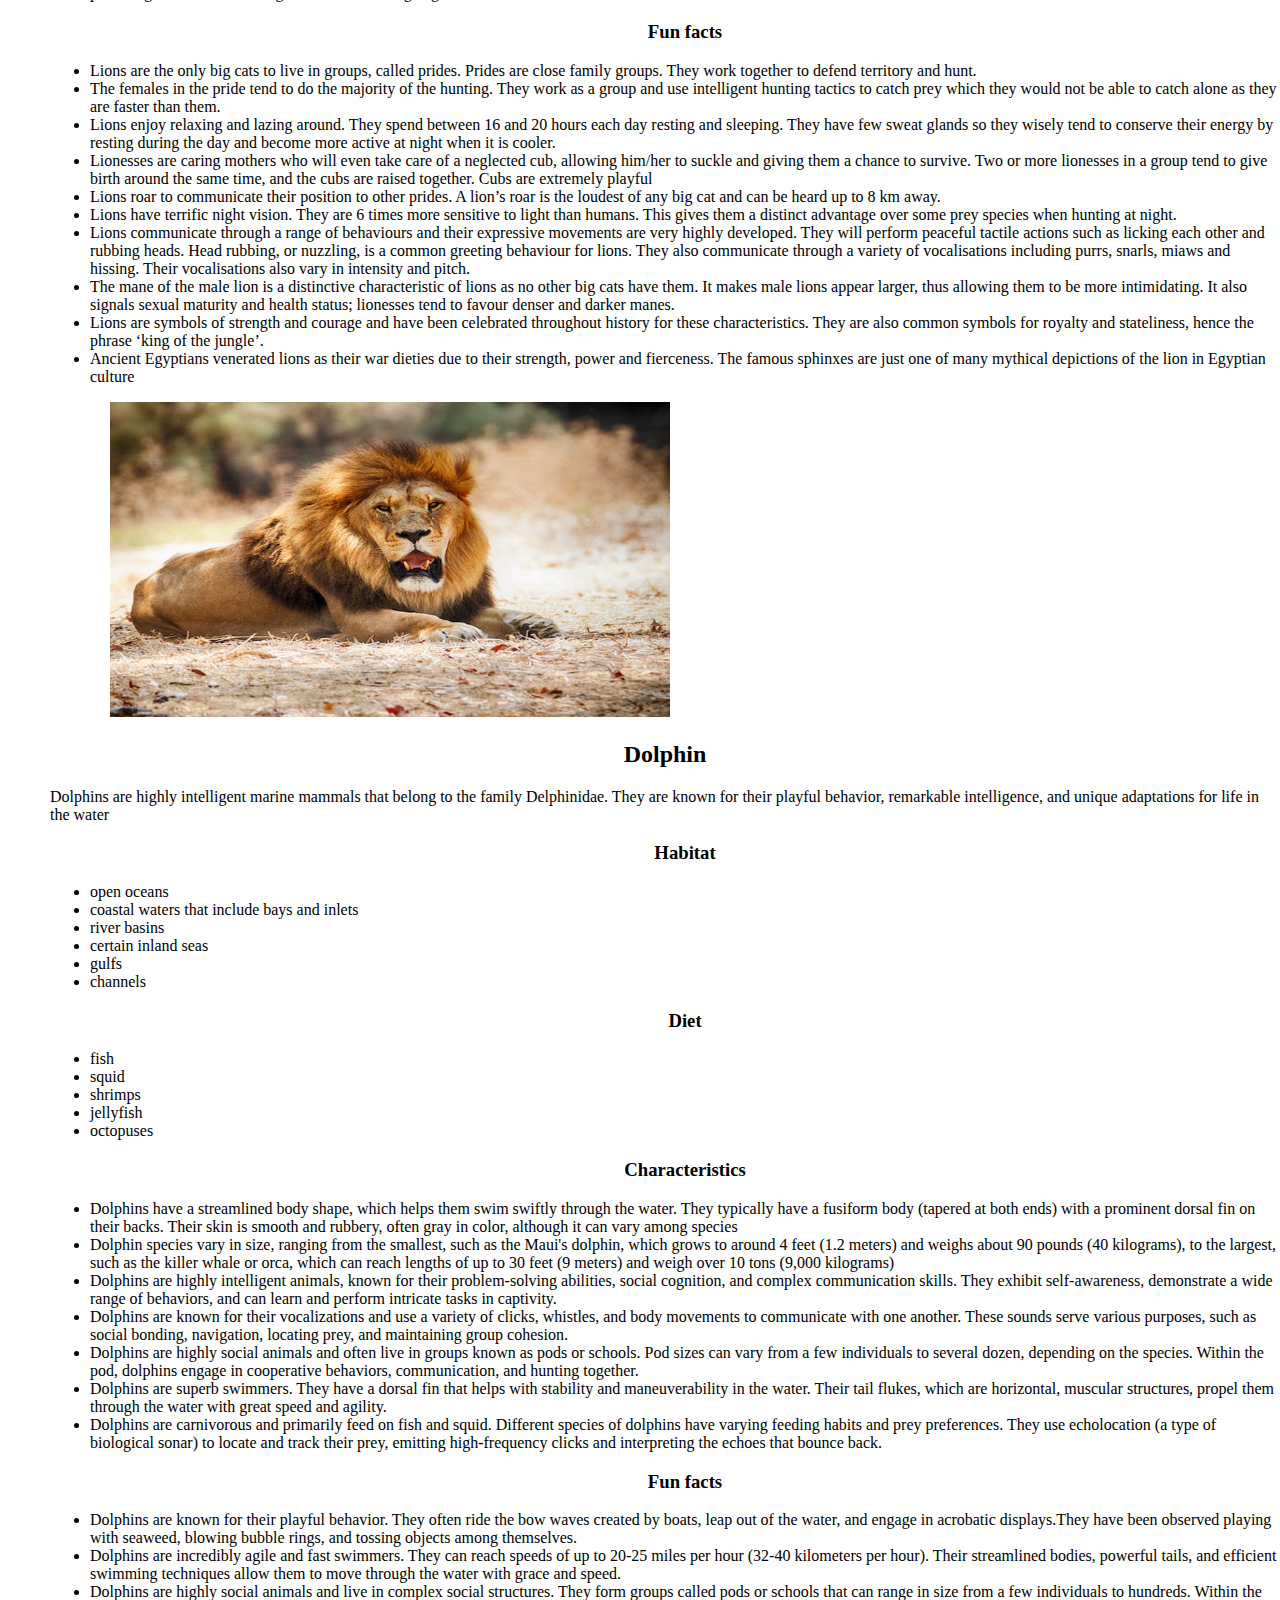
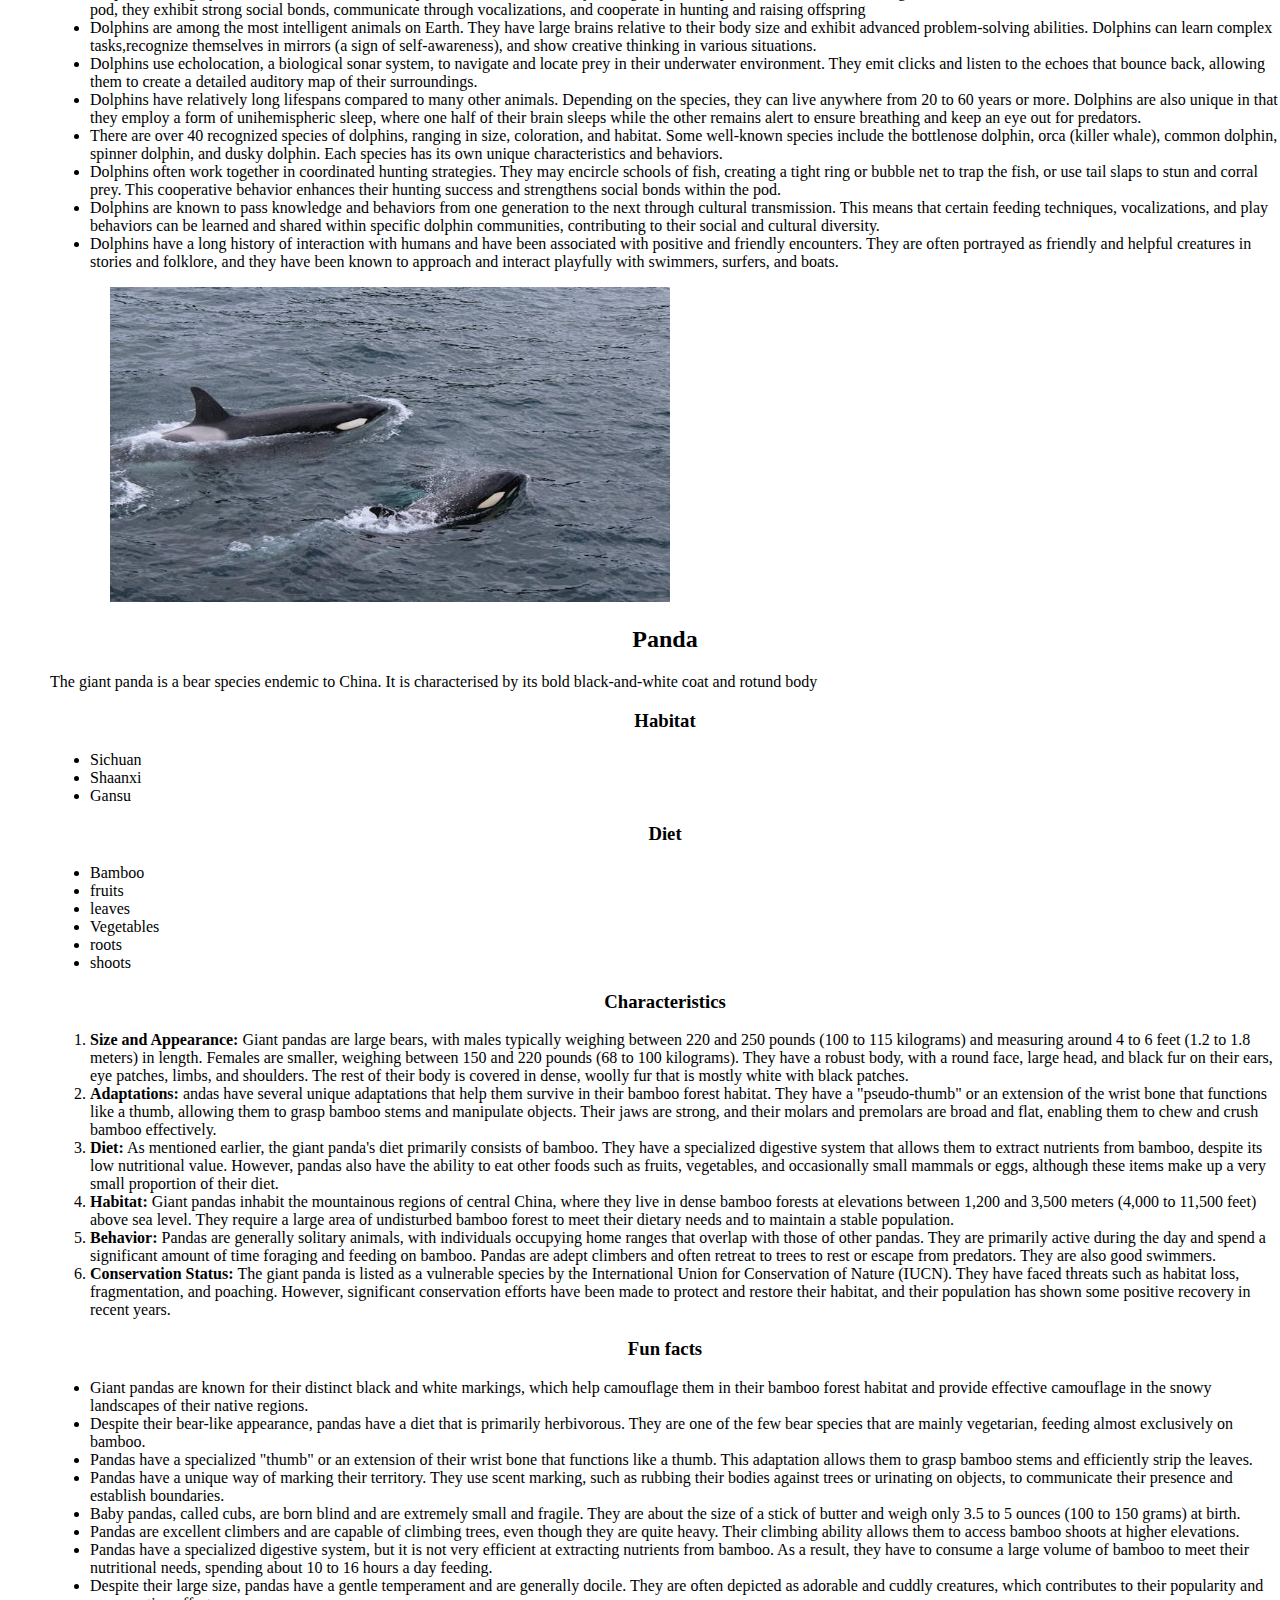
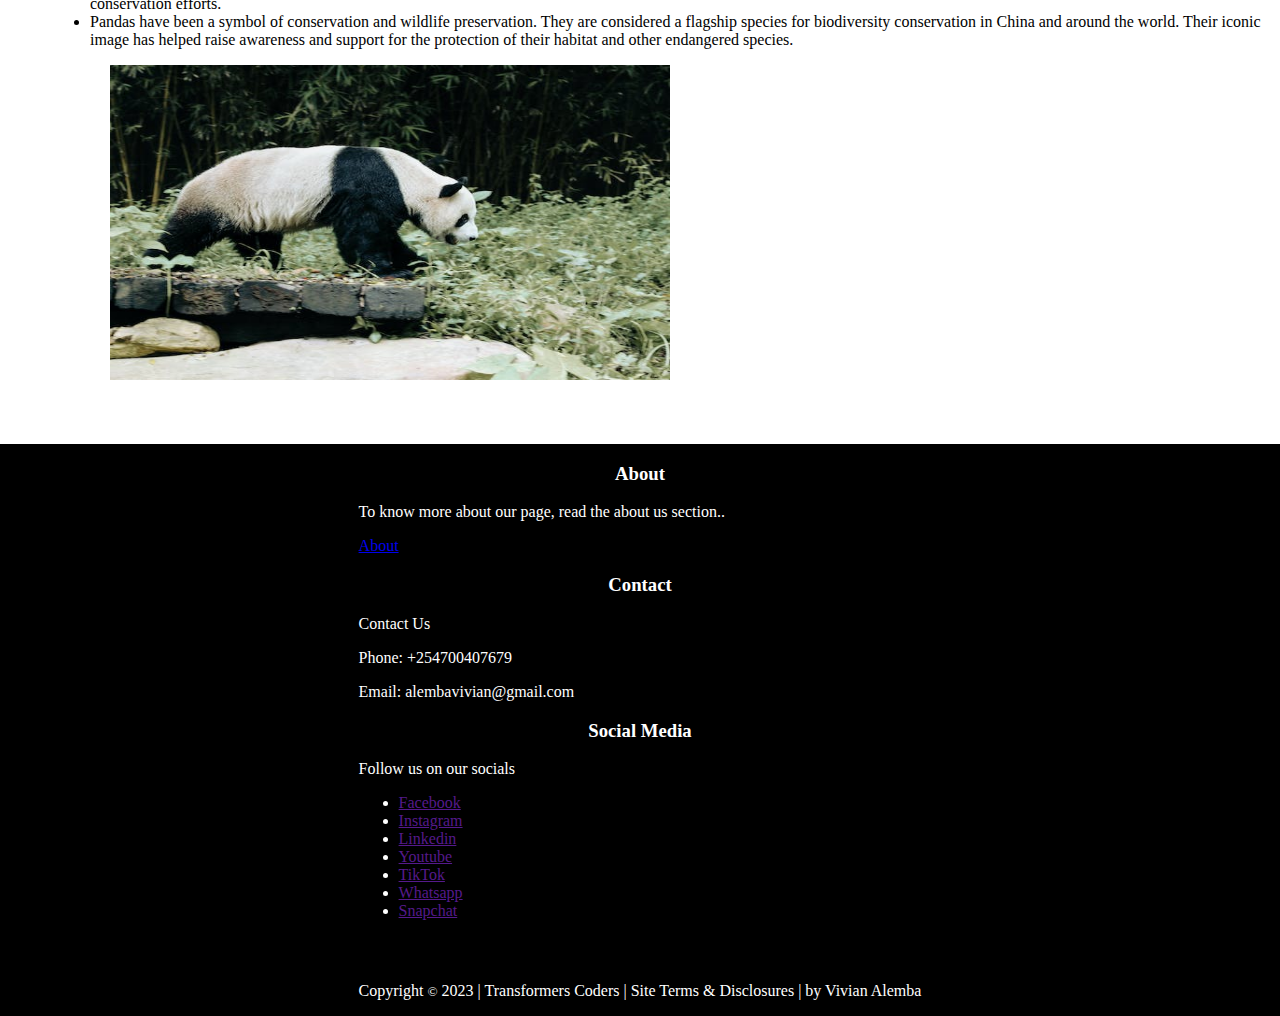
==== commit 17ea5bbe: "Styled the welcome section" ====
--- a/index.html
+++ b/index.html
@@ -28,7 +28,7 @@
         <div id="welcome">
           <div>
             <h1 style="padding-bottom: 20px;">Welcome To My Favorite Animal Website</h1>
- <p>Exploring the wonders of the animal world. Whether you're a passionate animal lover,
+ <p >Exploring the wonders of the animal world. Whether you're a passionate animal lover,
  a curious learner, or simply seeking a delightful escape into nature, this is the perfect place for you.
 Prepare to embark on an extraordinary journey as we dive deep into the diverse realms of wildlife. 
 From the ferocious predators of the savannah to the enchanting creatures of the deep sea, 
@@ -367,26 +367,46 @@
                <!-- about section -->
                <div class="about">
                     <h3>About</h3>
-                    <p>Lorem ipsum, dolor sit amet consectetur adipisicing elit. Natus, nihil.</p>
+                    <p>To know more about our page, read the about us section..</p>
                     <a href="index.html">About</a>
 
                </div>
                <!-- contact section -->
                <div class="contact">
                     <h3>Contact</h3>
-                    <p>Lorem ipsum dolor sit amet, consectetur adipisicing elit. Veniam, magnam.</p>
+                    <p>Contact Us</p>
+                    <p>Phone: <span>+254700407679</span></p>
+                    <p>Email: <span>alembavivian@gmail.com</span></p>
 
                </div>
                <!-- social-media section -->
                <div class="social-media">
                     <h3>Social Media</h3>
-                    <p>Lorem ipsum dolor sit amet consectetur adipisicing elit. Voluptates, dolor?</p>
+                    <p>Follow us on our socials</p>
+                    <ul>
+                         <li><a href="">Facebook</a></li>
+                         <li><a href="">Instagram</a></li>
+                         <li><a href="">Linkedin </a></li>
+                         <li><a href="">Youtube</a></li>
+                         <li><a href="">TikTok</a></li>
+                         <li><a href="">Whatsapp</a></li>
+                         <li> <a href="">Snapchat</a></li>
+                    </ul>
+
+
+                  
+                   
+                   
+                   
+                    
+                    
+                   
 
                </div>
           </div>
           <!-- copyright information -->
           <div class="footer-bottom">
-               <p>Transformers <small>&copy;</small> 2023 by Vivian Alemba</p>
+               <p>Copyright <small>&copy;</small> 2023 | Transformers Coders | Site Terms & Disclosures | by Vivian Alemba</p>
           </div>
 
      </div>
--- a/css/style.css
+++ b/css/style.css
@@ -18,6 +18,7 @@
 }
 #logo{
     border-radius: 60px;
+    padding: 0;
 
 }
 #lists{
@@ -30,6 +31,7 @@
     text-decoration: none;
     color: black;
     font-size: 20px;
+ 
 }
 
 /* styling welcome page */
@@ -41,12 +43,38 @@
     align-items: center;
     padding-bottom: 60px;
     font-size: 18px;
+    font-style: italic;
+}
+/* styling the images */
+img{
+    padding-left: 60px;
 }
 main{
+    padding-left: 50px;
   
    
 }
+/* styling lion section */
+#lion{
+
+}
+/* styling dolphin section */
+#dolphin{
+
+}
+/* styling panda section */
+#panda{
+    padding-bottom: 60px;
+}
+
+
+/* styling footer section */
 footer{
+    display: flex;
+    justify-content: center;
     background-color: black;
     color: white;
+}
+.footer-bottom{
+    padding-top: 30px;
 }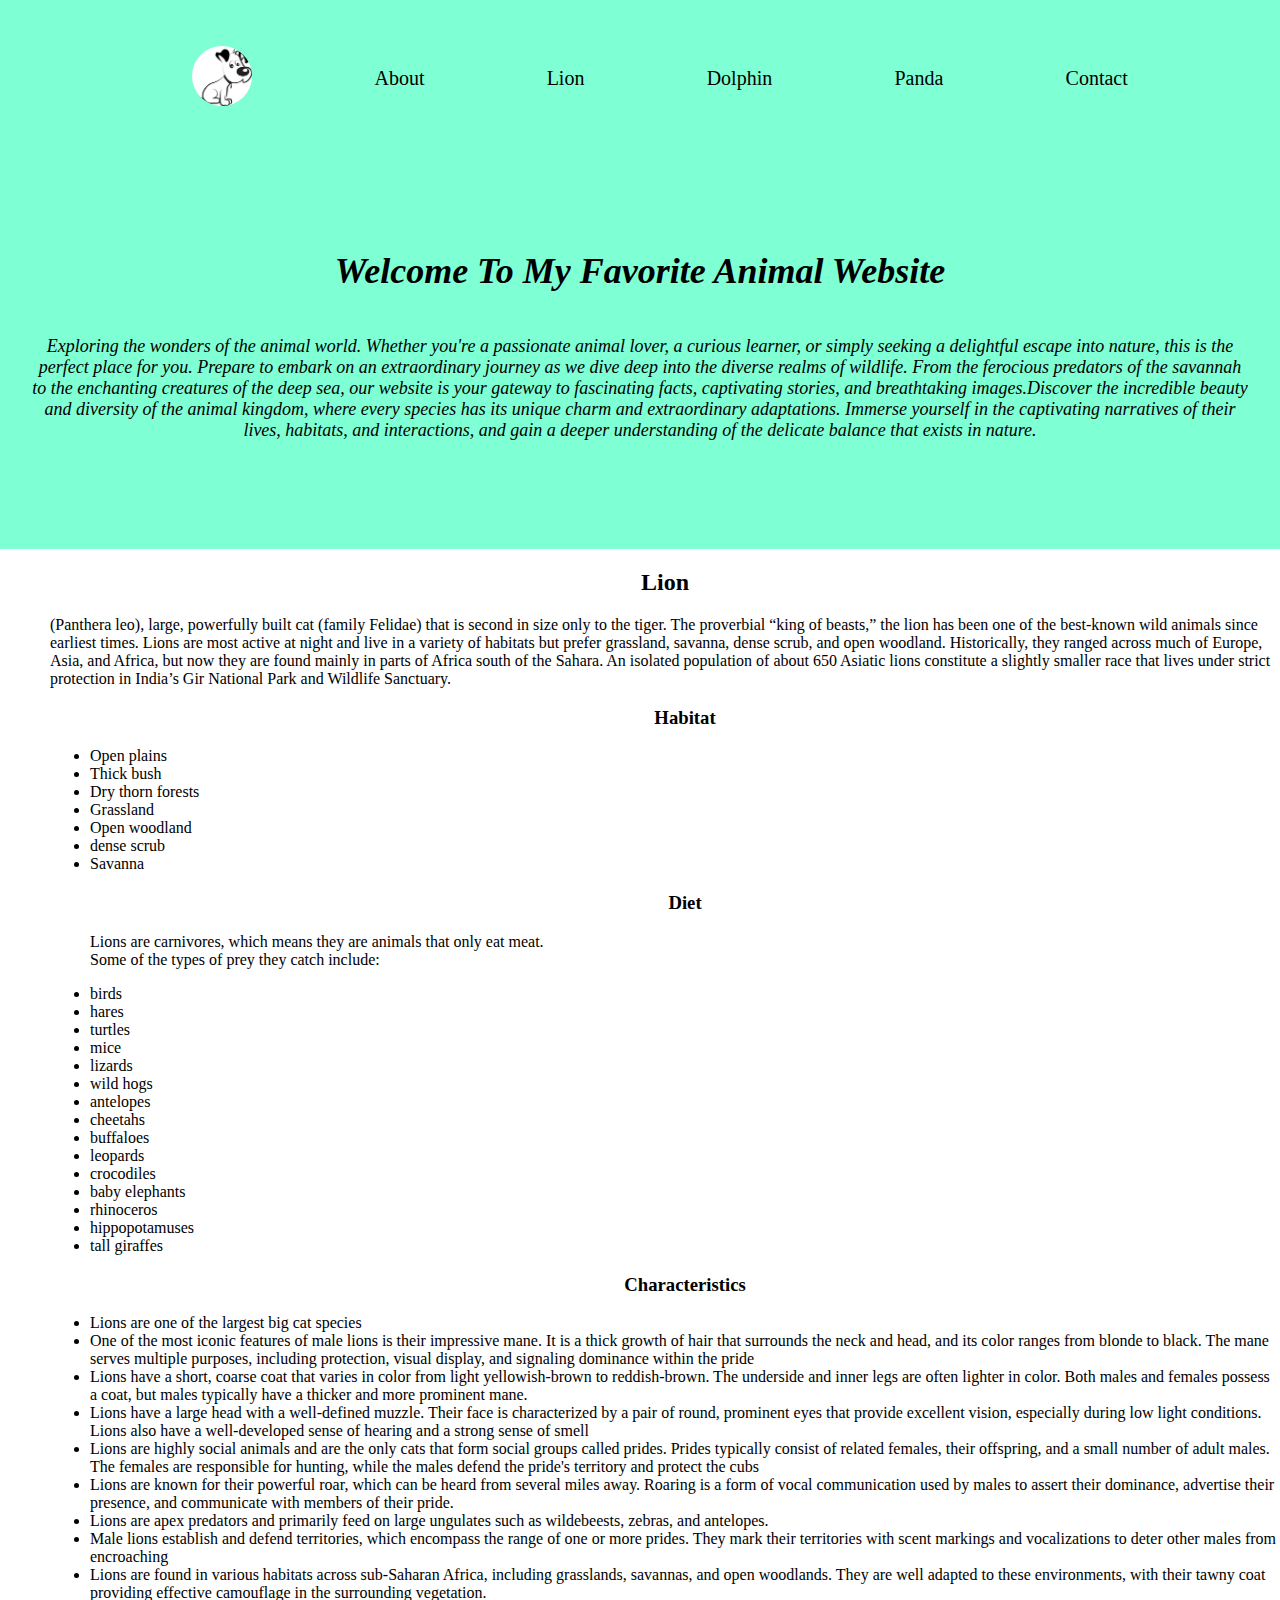
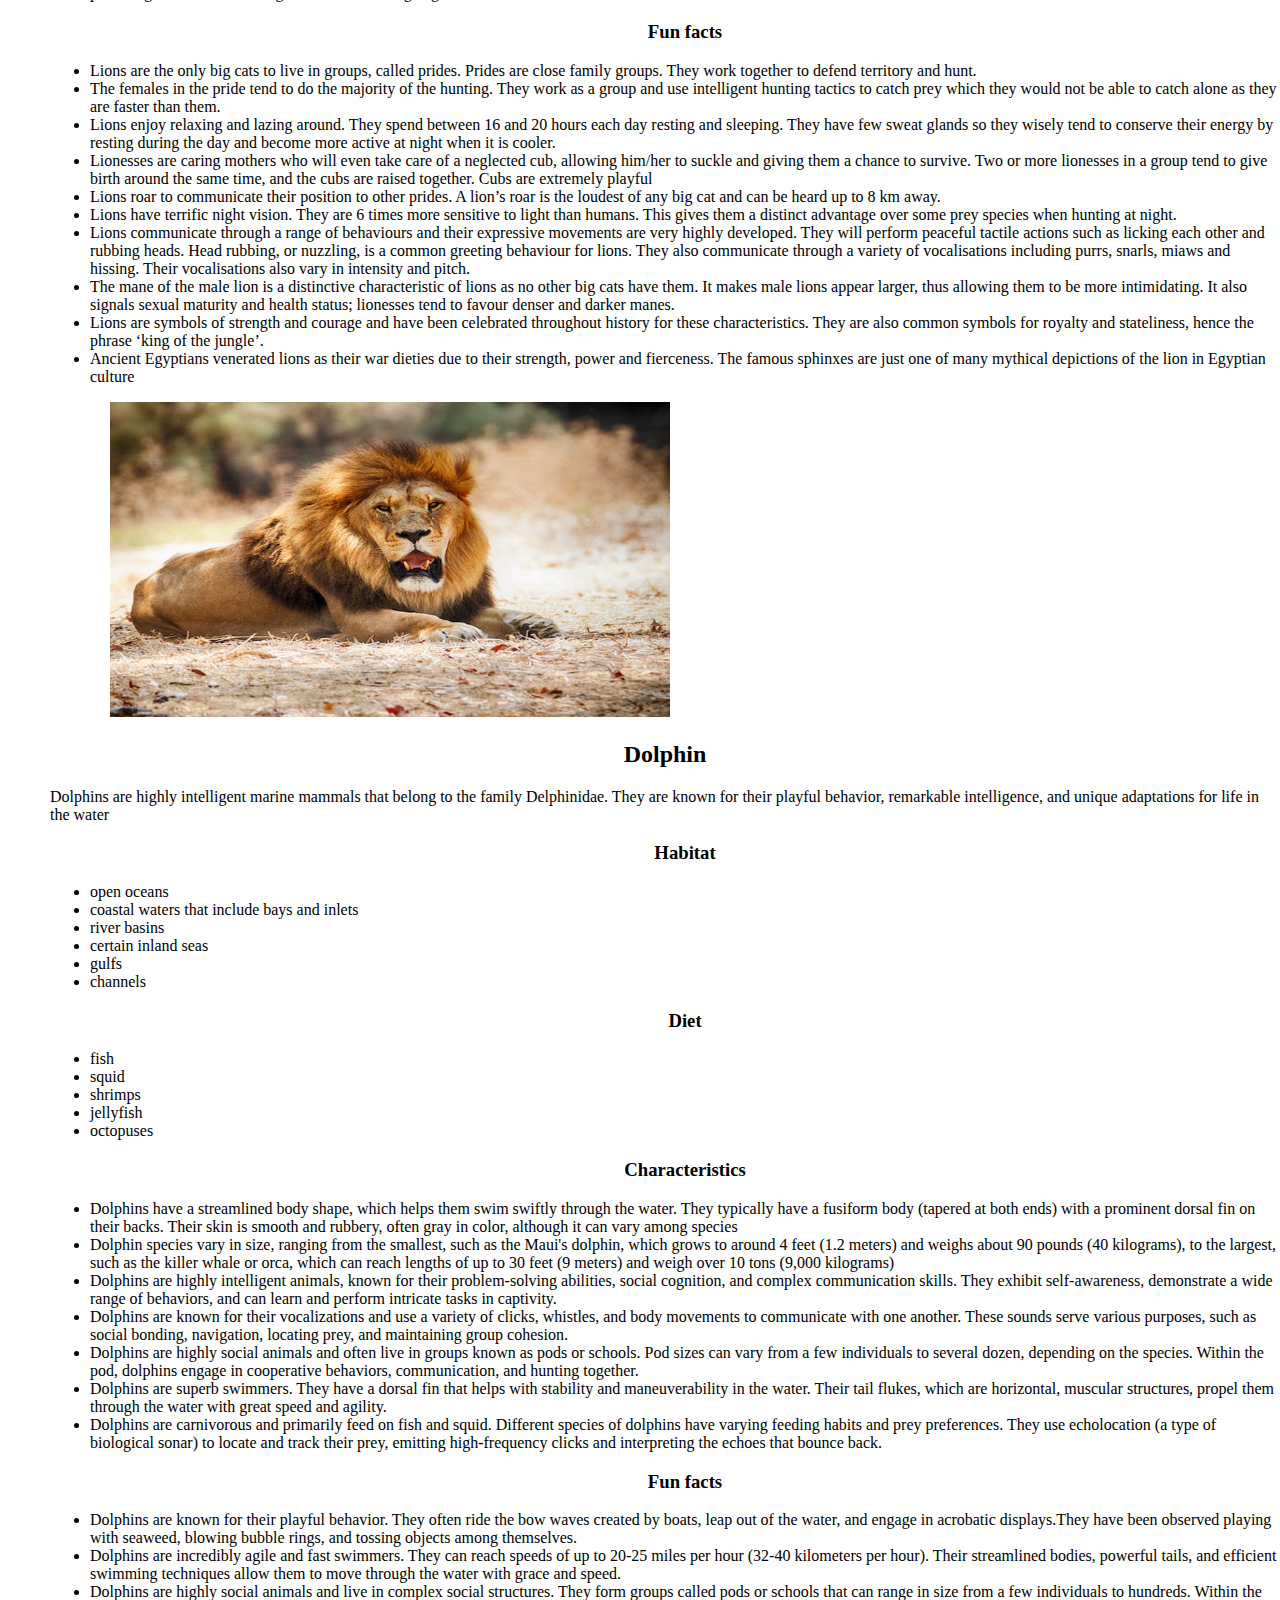
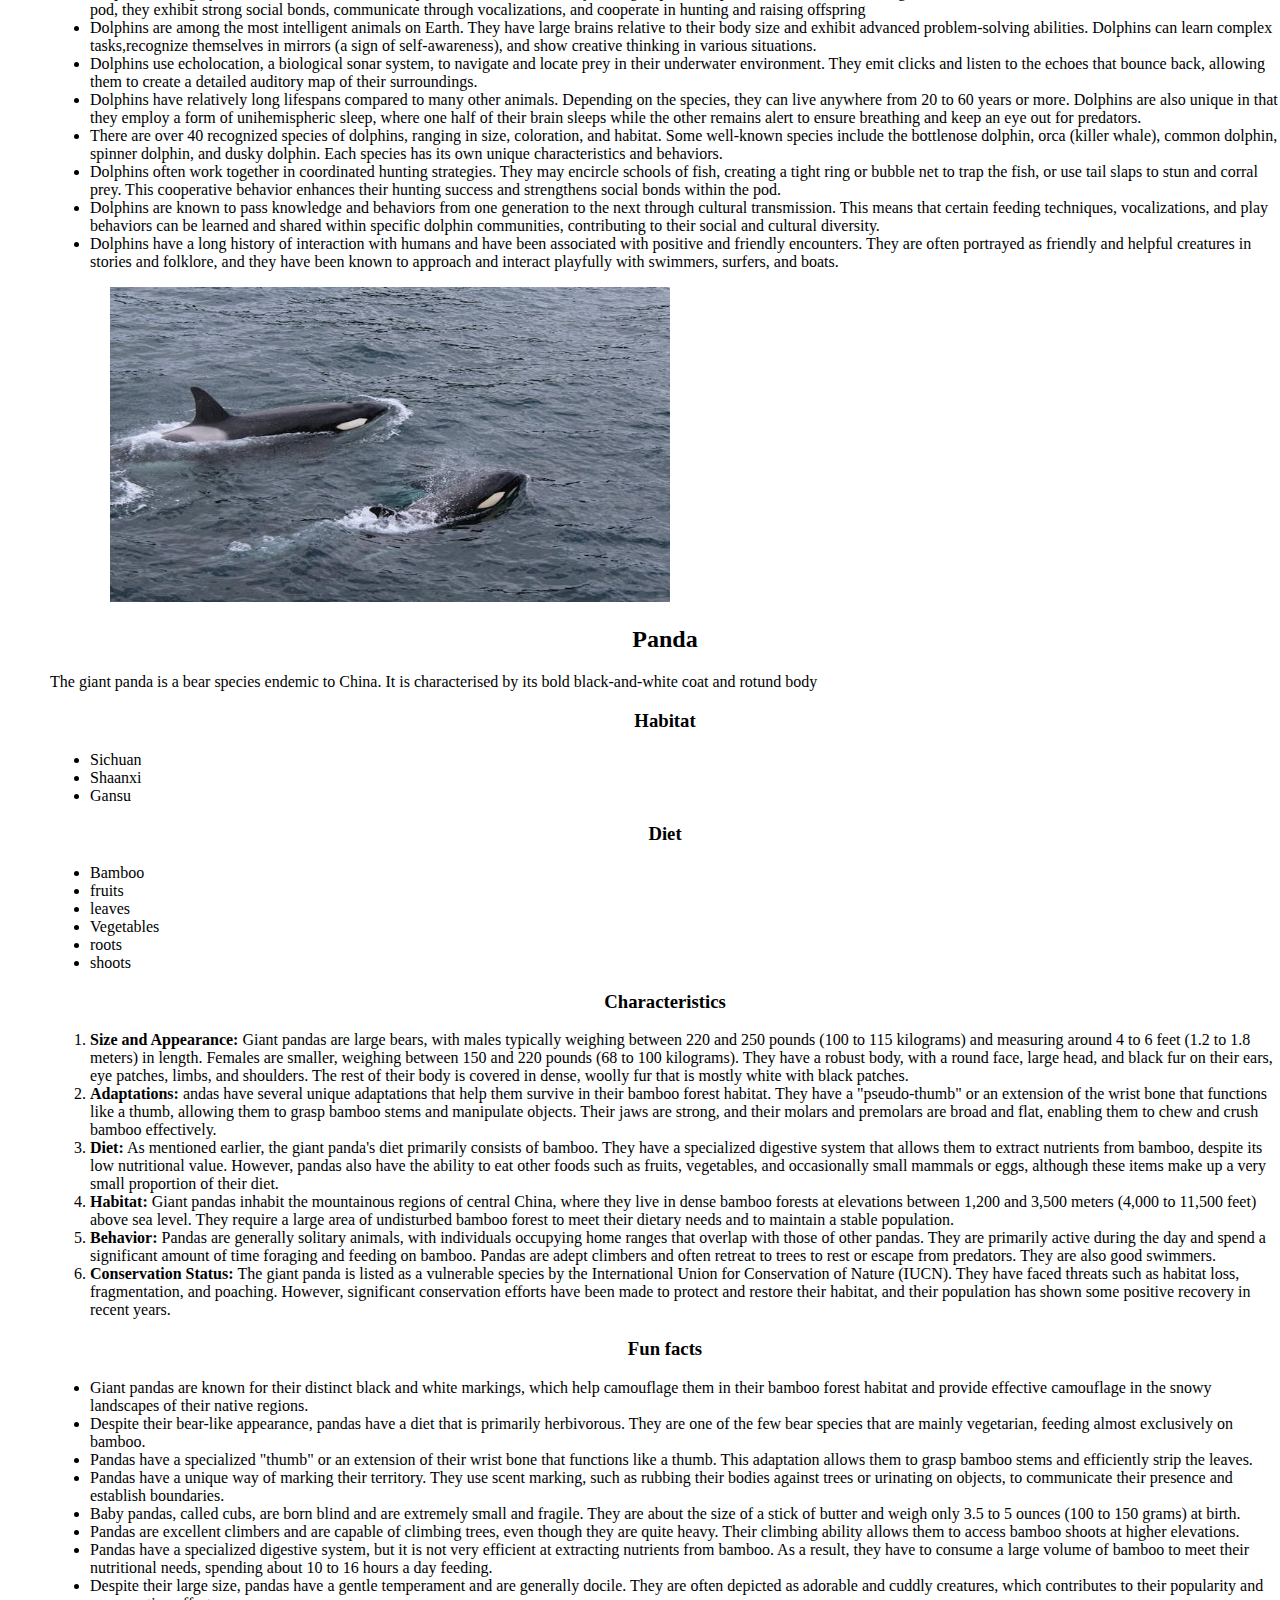
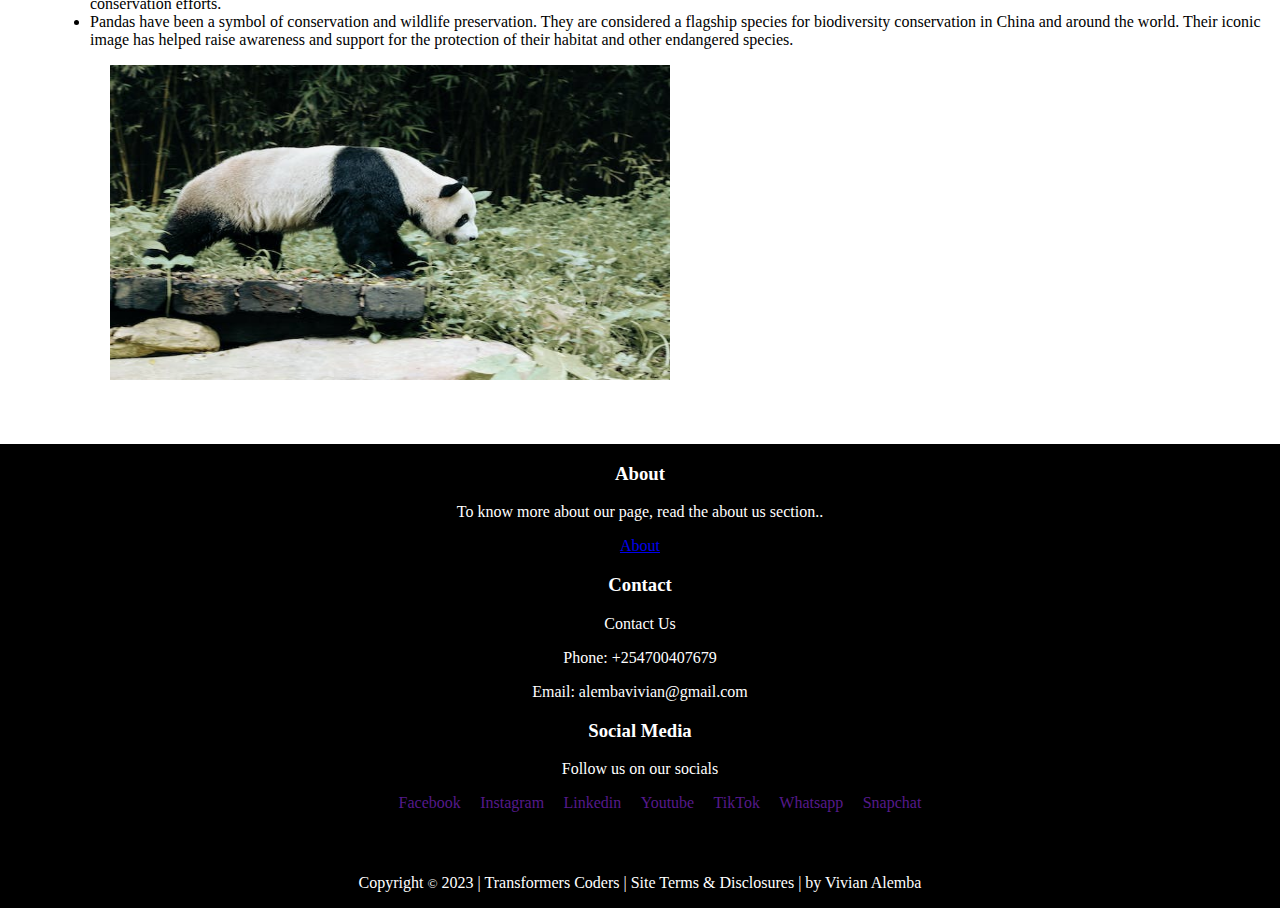
==== commit 63c1cd73: "Finished styling the footer section" ====
--- a/index.html
+++ b/index.html
@@ -1,416 +1,630 @@
 <!DOCTYPE html>
 <html lang="en">
-<head>
-    <meta charset="UTF-8">
-    <meta http-equiv="X-UA-Compatible" content="IE=edge">
-    <meta name="description" content="Favorite Animals Website">
-    <meta name="viewport" content="width=device-width, initial-scale=1.0">
-    <meta name="author" content="Vivian Alemba">
-    <link rel="stylesheet" href="./css/style.css">
+  <head>
+    <meta charset="UTF-8" />
+    <meta http-equiv="X-UA-Compatible" content="IE=edge" />
+    <meta name="description" content="Favorite Animals Website" />
+    <meta name="viewport" content="width=device-width, initial-scale=1.0" />
+    <meta name="author" content="Vivian Alemba" />
+    <link rel="stylesheet" href="./css/style.css" />
     <title>Favorite Animal Website</title>
-</head>
-<body>
-
-     <!-- header -->
+  </head>
+  <body>
+    <!-- header -->
     <header>
-
-     <!-- navigation page -->
-        <nav>
-            <ul id="lists">
-                <li><img id="logo" style="height: 60px; width: 60px;" src="./img/logo" alt="my website logo"></li>
-                <li><a href="index.html">About</a></li>
-                <li><a href="./navigation/lion.html">Lion</a></li>
-                <li><a href="./navigation/dolphin.html">Dolphin</a></li>
-                <li><a href="./navigation/panda.html"> Panda</a></li>
-                <li><a href="#footer-page">Contact</a></li>
-            </ul>
-        </nav>
-        <div id="welcome">
-          <div>
-            <h1 style="padding-bottom: 20px;">Welcome To My Favorite Animal Website</h1>
- <p >Exploring the wonders of the animal world. Whether you're a passionate animal lover,
- a curious learner, or simply seeking a delightful escape into nature, this is the perfect place for you.
-Prepare to embark on an extraordinary journey as we dive deep into the diverse realms of wildlife. 
-From the ferocious predators of the savannah to the enchanting creatures of the deep sea, 
-our website is your gateway to fascinating facts, 
-captivating stories, and breathtaking images.Discover the incredible beauty and diversity of the animal kingdom, 
-where every species has its unique charm and extraordinary adaptations.
- Immerse yourself in the captivating narratives of their lives, habitats, 
- and interactions, and gain a deeper understanding of the delicate balance that exists in nature.
-               
-               </p>
+      <!-- navigation section-->
+      <nav>
+        <ul id="lists">
+          <li>
+            <img
+              id="logo"
+              style="height: 60px; width: 60px"
+              src="./img/logo"
+              alt="my website logo"
+            />
+          </li>
+          <li><a href="index.html">About</a></li>
+          <li><a href="./navigation/lion.html">Lion</a></li>
+          <li><a href="./navigation/dolphin.html">Dolphin</a></li>
+          <li><a href="./navigation/panda.html"> Panda</a></li>
+          <li><a href="#footer-page">Contact</a></li>
+        </ul>
+      </nav>
+      <div id="welcome">
+        <div>
+          <h1 style="padding-bottom: 20px">
+            Welcome To My Favorite Animal Website
+          </h1>
+          <p>
+            Exploring the wonders of the animal world. Whether you're a
+            passionate animal lover, a curious learner, or simply seeking a
+            delightful escape into nature, this is the perfect place for you.
+            Prepare to embark on an extraordinary journey as we dive deep into
+            the diverse realms of wildlife. From the ferocious predators of the
+            savannah to the enchanting creatures of the deep sea, our website is
+            your gateway to fascinating facts, captivating stories, and
+            breathtaking images.Discover the incredible beauty and diversity of
+            the animal kingdom, where every species has its unique charm and
+            extraordinary adaptations. Immerse yourself in the captivating
+            narratives of their lives, habitats, and interactions, and gain a
+            deeper understanding of the delicate balance that exists in nature.
+          </p>
         </div>
-        </div>
+      </div>
     </header>
 
     <!-- main page -->
     <main>
-        <!-- lion section -->
-        <section id="lion">
-            <div class="lion-details">
-                <h2>Lion</h2>
-                <p> (Panthera leo), large, powerfully built cat (family Felidae) that is second in size only to the tiger. 
-                    The proverbial “king of beasts,” the lion has been one of the best-known wild animals since earliest times.
-                     Lions are most active at night and live in a variety of habitats but prefer grassland, savanna,
-                      dense scrub, and open woodland. Historically, they ranged across much of Europe, Asia, and Africa, 
-                      but now they are found mainly in parts of Africa south of the Sahara. An isolated population of 
-                      about 650 Asiatic lions constitute a slightly smaller race that lives under strict protection in India’s
-                       Gir National Park and Wildlife Sanctuary.</p>
-
-                       <ul>
-                        <h3>Habitat</h3>
-                        <li>Open plains</li>
-                        <li>Thick bush</li>
-                        <li>Dry thorn forests</li>
-                        <li>Grassland</li>
-                        <li>Open woodland</li>
-                        <li>dense scrub</li>
-                        <li>Savanna</li>
-                       </ul>
-                       <ul>
-                        <h3>Diet</h3>
-                        <p>Lions are carnivores,
-                         which means they are animals that only eat meat. <br> Some of the types of prey they catch include:</p>
-                         <li>birds</li>
-                         <li>hares</li>
-                         <li>turtles</li>
-                         <li>mice</li>
-                         <li>lizards</li>
-                         <li>wild hogs</li>
-                         <li>antelopes</li>
-                         <li>cheetahs</li>
-                         <li>buffaloes</li>
-                         <li>leopards</li>
-                         <li>crocodiles</li>
-                         <li>baby elephants</li>
-                         <li>rhinoceros</li>
-                         <li>hippopotamuses</li>
-                         <li>tall giraffes</li>
-                       </ul>
-
-                       <ul>
-                        <h3>Characteristics</h3>
-                        <li> Lions are one of the largest big cat species</li>
-                        <li>One of the most iconic features of male lions is their impressive mane. It is a thick growth of hair that surrounds the neck and head, and its color ranges from blonde to black. The mane serves multiple purposes,
-                             including protection, visual display, and signaling dominance within the pride</li>
-                        <li> Lions have a short, coarse coat that varies in color from light yellowish-brown to reddish-brown. The underside and inner legs are often lighter in color. Both males and females possess a coat,
-                             but males typically have a thicker and more prominent mane.</li>
-                        <li>Lions have a large head with a well-defined muzzle. Their face is characterized by a pair of round, prominent eyes that provide excellent vision, especially during low light conditions.
-                             Lions also have a well-developed sense of hearing and a strong sense of smell</li>
-                        <li> Lions are highly social animals and are the only cats that form social groups called prides.
-                             Prides typically consist of related females, their offspring, and a small number of adult males. 
-                            The females are responsible for hunting, while the males defend the pride's territory and protect the cubs</li>
-                            <li>Lions are known for their powerful roar, which can be heard from several miles away. 
-                                Roaring is a form of vocal communication used by males to assert their dominance,
-                                 advertise their presence, and communicate with members of their pride.</li>
-                            <li>Lions are apex predators and primarily feed on large ungulates such as wildebeests, zebras, and antelopes.</li>
-                            <li> Male lions establish and defend territories, which encompass the range of one or more prides. 
-                                They mark their territories with scent markings and vocalizations to deter other males from encroaching</li>
-                            <li>Lions are found in various habitats across sub-Saharan Africa, including grasslands, savannas, and open woodlands. They are well adapted to these environments,
-                                 with their tawny coat providing effective camouflage in the surrounding vegetation.</li>
-                       </ul>
-                       <ul>
-                        <h3>Fun facts</h3>
-                        <li>Lions are the only big cats to live in groups, called prides.
-                             Prides are close family groups. They work together to defend territory and hunt.</li>
-                        <li>The females in the pride tend to do the majority of the hunting.
-                         They work as a group and use intelligent hunting tactics to catch prey which they would not be able to catch alone as they are faster than them.</li>
-                        <li>Lions enjoy relaxing and lazing around. They spend between 16 and 20 hours each day resting and sleeping.
-                             They have few sweat glands so they wisely tend to conserve their energy by resting during the day and become more active at night when it is cooler.</li>
-                        <li>Lionesses are caring mothers who will even take care of a neglected cub,
-                             allowing him/her to suckle and giving them a chance to survive. 
-                             Two or more lionesses in a group tend to give birth around the same time, 
-                            and the cubs are raised together. Cubs are extremely playful</li>
-                            <li>Lions roar to communicate their position to other prides.
-                                 A lion’s roar is the loudest of any big cat and can be heard up to 8 km away.</li>
-                            <li>Lions have terrific night vision. They are 6 times more sensitive to light than humans.
-                                 This gives them a distinct advantage over some prey species when hunting at night.</li>
-                            <li>Lions communicate through a range of behaviours and their expressive movements are very highly developed. They will perform peaceful tactile actions such as licking each other and rubbing heads. Head rubbing, or nuzzling, is a common greeting behaviour for lions. They also communicate through a variety of vocalisations
-                                 including purrs, snarls, miaws and hissing. Their vocalisations also vary in intensity and pitch.</li>
-                            <li>The mane of the male lion is a distinctive characteristic of lions as no other big cats have them. It makes male lions appear larger, thus allowing them to be more intimidating. It also signals sexual maturity and health status;
-                                 lionesses tend to favour denser and darker manes.</li>
-                                 <li>Lions are symbols of strength and courage and have been celebrated throughout history for these characteristics. 
-                                    They are also common symbols for royalty and stateliness, hence the phrase ‘king of the jungle’.</li>
-                                 <li>Ancient Egyptians venerated lions as their war dieties due to their strength, power and fierceness. 
-                                    The famous sphinxes are just one of many mythical depictions of the lion in Egyptian culture</li>
-                       </ul>
-
-                       <div class="lion-media">
-                        <img src="./img/lion.jpeg" alt="A fierce lion laying down" width="560" height="315">
-                        <iframe width="560" height="315" src="https://www.youtube.com/embed/ERClHCOF14c"
-                        title="YouTube video player" frameborder="0" allow="accelerometer; autoplay; 
-                       clipboard-write; encrypted-media; gyroscope; picture-in-picture; web-share" allowfullscreen>
-                      </iframe>
-                       </div>
-                     </div>
-                   </section>
-
-
-
-       <!-- dolphin section -->
-
-        <section id="dolphin">
-            <div class="dolphin-details">
-                <h2>Dolphin</h2>
-                <p> Dolphins are highly intelligent marine mammals that belong to the family Delphinidae.
-                     They are known for their playful behavior, remarkable intelligence, 
-                     and unique adaptations for life in the water</p>
-
-                       <ul>
-                        <h3>Habitat</h3>
-                        <li>open oceans</li>
-                        <li>coastal waters that include bays and inlets</li>
-                        <li>river basins</li>
-                        <li>certain inland seas</li>
-                        <li>gulfs</li>
-                        <li>channels</li>
-                       </ul>
-                       <ul>
-                        <h3>Diet</h3>
-                         <li>fish</li>
-                         <li>squid</li>
-                         <li>shrimps</li>
-                         <li>jellyfish</li>
-                         <li>octopuses</li>
-                       </ul>
-
-                       <ul>
-                        <h3>Characteristics</h3>
-                        <li>Dolphins have a streamlined body shape, which helps them swim swiftly through the water. They typically have a fusiform body (tapered at both ends) with a prominent dorsal fin on their backs.
-                             Their skin is smooth and rubbery, often gray in color, although it can vary among species</li>
-                        <li>Dolphin species vary in size, ranging from the smallest,
-                             such as the Maui's dolphin, which grows to around 4 feet (1.2 meters) and weighs about 
-                             90 pounds (40 kilograms), to the largest, such as the killer whale or orca,
-                             which can reach lengths of up to 30 feet (9 meters) and weigh over 10 tons (9,000 kilograms)</li>
-                        <li>Dolphins are highly intelligent animals, known for their problem-solving abilities, 
-                            social cognition, and complex communication skills. They exhibit self-awareness,
-                             demonstrate a wide range of behaviors, and can learn and perform intricate tasks in captivity.</li>
-                        <li>Dolphins are known for their vocalizations and use a variety of clicks, whistles,
-                             and body movements to communicate with one another. These sounds serve various purposes, 
-                            such as social bonding, navigation, locating prey, and maintaining group cohesion.</li>
-                        <li>Dolphins are highly social animals and often live in groups known as pods or schools.
-                             Pod sizes can vary from a few individuals to several dozen, depending on the species. 
-                            Within the pod, dolphins engage in cooperative behaviors, communication, and hunting together.</li>
-                        <li>Dolphins are superb swimmers. They have a dorsal fin that helps with stability 
-                            and maneuverability in the water. Their tail flukes, which are horizontal, muscular structures, 
-                            propel them through the water with great speed and agility.</li>
-                            <li> Dolphins are carnivorous and primarily feed on fish and squid. 
-                            Different species of dolphins have varying feeding habits and prey preferences. 
-                            They use echolocation (a type of biological sonar) to locate and track their prey,
-                            emitting high-frequency clicks and interpreting the echoes that bounce back.</li>
-                       </ul>
-                       <ul>
-                        <h3>Fun facts</h3>
-                        <li> Dolphins are known for their playful behavior. They often ride the bow waves created by boats, 
-                            leap out of the water, and engage in acrobatic displays.They have been observed playing with seaweed,
-                             blowing bubble rings, and tossing objects among themselves.</li>
-                        <li>Dolphins are incredibly agile and fast swimmers. They can reach speeds of up to 20-25 miles per hour
-                             (32-40 kilometers per hour). Their streamlined bodies, powerful tails, 
-                            and efficient swimming techniques allow them to move through the water with grace and speed.</li>
-                        <li>Dolphins are highly social animals and live in complex social structures.
-                             They form groups called pods or schools that can range in size from a few individuals to hundreds.
-                              Within the pod, they exhibit strong social bonds,
-                             communicate through vocalizations, and cooperate in hunting and raising offspring</li>
-                        <li>Dolphins are among the most intelligent animals on Earth. 
-                            They have large brains relative to their body size and exhibit advanced problem-solving abilities. 
-                            Dolphins can learn complex tasks,recognize themselves in mirrors (a sign of self-awareness),
-                             and show creative thinking in various situations.</li>
-                        <li> Dolphins use echolocation, a biological sonar system, to navigate and locate prey
-                             in their underwater environment. They emit clicks and listen to the echoes that bounce back,
-                             allowing them to create a detailed auditory map of their surroundings.</li>
-                        <li>Dolphins have relatively long lifespans compared to many other animals.
-                             Depending on the species, they can live anywhere from 20 to 60 years or more.
-                              Dolphins are also unique in that they employ a form of unihemispheric sleep, 
-                              where one half of their brain sleeps while the other remains
-                             alert to ensure breathing and keep an eye out for predators.</li>
-                        <li>There are over 40 recognized species of dolphins, ranging in size, coloration, and habitat. 
-                            Some well-known species include the bottlenose dolphin, orca (killer whale), common dolphin, spinner dolphin,
-                             and dusky dolphin. Each species has its own unique characteristics and behaviors.</li>
-                        <li>Dolphins often work together in coordinated hunting strategies.
-                             They may encircle schools of fish, creating a tight ring or bubble net to trap the fish, 
-                             or use tail slaps to stun and corral prey. 
-                            This cooperative behavior enhances their hunting success and strengthens social bonds within the pod.</li>
-                        <li>Dolphins are known to pass knowledge and behaviors from one generation 
-                            to the next through cultural transmission. This means that certain feeding techniques, vocalizations, and play behaviors can be learned and shared within specific dolphin communities,
-                             contributing to their social and cultural diversity.</li>
-                        <li>Dolphins have a long history of interaction with humans and have been associated with positive 
-                            and friendly encounters. They are often portrayed as friendly and helpful creatures in stories and folklore, 
-                            and they have been known to approach and interact playfully with swimmers, surfers, and boats.</li>
-                       </ul>
-
-                       <div class="dolphin-media">
-                        <img src="./img/dolphin.jpeg" alt="dolphins swimming in the ocean" width="560" height="315">
-                        <iframe width="560" height="315" src="https://www.youtube.com/embed/IY7g1JCfRgk" 
-                        title="YouTube video player" frameborder="0" allow="accelerometer; autoplay; 
+      <!-- lion section -->
+      <section id="lion">
+        <div class="lion-details">
+          <h2>Lion</h2>
+          <p>
+            (Panthera leo), large, powerfully built cat (family Felidae) that is
+            second in size only to the tiger. The proverbial “king of beasts,”
+            the lion has been one of the best-known wild animals since earliest
+            times. Lions are most active at night and live in a variety of
+            habitats but prefer grassland, savanna, dense scrub, and open
+            woodland. Historically, they ranged across much of Europe, Asia, and
+            Africa, but now they are found mainly in parts of Africa south of
+            the Sahara. An isolated population of about 650 Asiatic lions
+            constitute a slightly smaller race that lives under strict
+            protection in India’s Gir National Park and Wildlife Sanctuary.
+          </p>
+
+          <ul>
+            <h3>Habitat</h3>
+            <li>Open plains</li>
+            <li>Thick bush</li>
+            <li>Dry thorn forests</li>
+            <li>Grassland</li>
+            <li>Open woodland</li>
+            <li>dense scrub</li>
+            <li>Savanna</li>
+          </ul>
+          <ul>
+            <h3>Diet</h3>
+            <p>
+              Lions are carnivores, which means they are animals that only eat
+              meat. <br />
+              Some of the types of prey they catch include:
+            </p>
+            <li>birds</li>
+            <li>hares</li>
+            <li>turtles</li>
+            <li>mice</li>
+            <li>lizards</li>
+            <li>wild hogs</li>
+            <li>antelopes</li>
+            <li>cheetahs</li>
+            <li>buffaloes</li>
+            <li>leopards</li>
+            <li>crocodiles</li>
+            <li>baby elephants</li>
+            <li>rhinoceros</li>
+            <li>hippopotamuses</li>
+            <li>tall giraffes</li>
+          </ul>
+
+          <ul>
+            <h3>Characteristics</h3>
+            <li>Lions are one of the largest big cat species</li>
+            <li>
+              One of the most iconic features of male lions is their impressive
+              mane. It is a thick growth of hair that surrounds the neck and
+              head, and its color ranges from blonde to black. The mane serves
+              multiple purposes, including protection, visual display, and
+              signaling dominance within the pride
+            </li>
+            <li>
+              Lions have a short, coarse coat that varies in color from light
+              yellowish-brown to reddish-brown. The underside and inner legs are
+              often lighter in color. Both males and females possess a coat, but
+              males typically have a thicker and more prominent mane.
+            </li>
+            <li>
+              Lions have a large head with a well-defined muzzle. Their face is
+              characterized by a pair of round, prominent eyes that provide
+              excellent vision, especially during low light conditions. Lions
+              also have a well-developed sense of hearing and a strong sense of
+              smell
+            </li>
+            <li>
+              Lions are highly social animals and are the only cats that form
+              social groups called prides. Prides typically consist of related
+              females, their offspring, and a small number of adult males. The
+              females are responsible for hunting, while the males defend the
+              pride's territory and protect the cubs
+            </li>
+            <li>
+              Lions are known for their powerful roar, which can be heard from
+              several miles away. Roaring is a form of vocal communication used
+              by males to assert their dominance, advertise their presence, and
+              communicate with members of their pride.
+            </li>
+            <li>
+              Lions are apex predators and primarily feed on large ungulates
+              such as wildebeests, zebras, and antelopes.
+            </li>
+            <li>
+              Male lions establish and defend territories, which encompass the
+              range of one or more prides. They mark their territories with
+              scent markings and vocalizations to deter other males from
+              encroaching
+            </li>
+            <li>
+              Lions are found in various habitats across sub-Saharan Africa,
+              including grasslands, savannas, and open woodlands. They are well
+              adapted to these environments, with their tawny coat providing
+              effective camouflage in the surrounding vegetation.
+            </li>
+          </ul>
+          <ul>
+            <h3>Fun facts</h3>
+            <li>
+              Lions are the only big cats to live in groups, called prides.
+              Prides are close family groups. They work together to defend
+              territory and hunt.
+            </li>
+            <li>
+              The females in the pride tend to do the majority of the hunting.
+              They work as a group and use intelligent hunting tactics to catch
+              prey which they would not be able to catch alone as they are
+              faster than them.
+            </li>
+            <li>
+              Lions enjoy relaxing and lazing around. They spend between 16 and
+              20 hours each day resting and sleeping. They have few sweat glands
+              so they wisely tend to conserve their energy by resting during the
+              day and become more active at night when it is cooler.
+            </li>
+            <li>
+              Lionesses are caring mothers who will even take care of a
+              neglected cub, allowing him/her to suckle and giving them a chance
+              to survive. Two or more lionesses in a group tend to give birth
+              around the same time, and the cubs are raised together. Cubs are
+              extremely playful
+            </li>
+            <li>
+              Lions roar to communicate their position to other prides. A lion’s
+              roar is the loudest of any big cat and can be heard up to 8 km
+              away.
+            </li>
+            <li>
+              Lions have terrific night vision. They are 6 times more sensitive
+              to light than humans. This gives them a distinct advantage over
+              some prey species when hunting at night.
+            </li>
+            <li>
+              Lions communicate through a range of behaviours and their
+              expressive movements are very highly developed. They will perform
+              peaceful tactile actions such as licking each other and rubbing
+              heads. Head rubbing, or nuzzling, is a common greeting behaviour
+              for lions. They also communicate through a variety of
+              vocalisations including purrs, snarls, miaws and hissing. Their
+              vocalisations also vary in intensity and pitch.
+            </li>
+            <li>
+              The mane of the male lion is a distinctive characteristic of lions
+              as no other big cats have them. It makes male lions appear larger,
+              thus allowing them to be more intimidating. It also signals sexual
+              maturity and health status; lionesses tend to favour denser and
+              darker manes.
+            </li>
+            <li>
+              Lions are symbols of strength and courage and have been celebrated
+              throughout history for these characteristics. They are also common
+              symbols for royalty and stateliness, hence the phrase ‘king of the
+              jungle’.
+            </li>
+            <li>
+              Ancient Egyptians venerated lions as their war dieties due to
+              their strength, power and fierceness. The famous sphinxes are just
+              one of many mythical depictions of the lion in Egyptian culture
+            </li>
+          </ul>
+
+          <div class="lion-media">
+            <img
+              src="./img/lion.jpeg"
+              alt="A fierce lion laying down"
+              width="560"
+              height="315"
+            />
+            <iframe
+              width="560"
+              height="315"
+              src="https://www.youtube.com/embed/ERClHCOF14c"
+              title="YouTube video player"
+              frameborder="0"
+              allow="accelerometer; autoplay; 
+                       clipboard-write; encrypted-media; gyroscope; picture-in-picture; web-share"
+              allowfullscreen
+            >
+            </iframe>
+          </div>
+        </div>
+      </section>
+
+      <!-- dolphin section -->
+
+      <section id="dolphin">
+        <div class="dolphin-details">
+          <h2>Dolphin</h2>
+          <p>
+            Dolphins are highly intelligent marine mammals that belong to the
+            family Delphinidae. They are known for their playful behavior,
+            remarkable intelligence, and unique adaptations for life in the
+            water
+          </p>
+
+          <ul>
+            <h3>Habitat</h3>
+            <li>open oceans</li>
+            <li>coastal waters that include bays and inlets</li>
+            <li>river basins</li>
+            <li>certain inland seas</li>
+            <li>gulfs</li>
+            <li>channels</li>
+          </ul>
+          <ul>
+            <h3>Diet</h3>
+            <li>fish</li>
+            <li>squid</li>
+            <li>shrimps</li>
+            <li>jellyfish</li>
+            <li>octopuses</li>
+          </ul>
+
+          <ul>
+            <h3>Characteristics</h3>
+            <li>
+              Dolphins have a streamlined body shape, which helps them swim
+              swiftly through the water. They typically have a fusiform body
+              (tapered at both ends) with a prominent dorsal fin on their backs.
+              Their skin is smooth and rubbery, often gray in color, although it
+              can vary among species
+            </li>
+            <li>
+              Dolphin species vary in size, ranging from the smallest, such as
+              the Maui's dolphin, which grows to around 4 feet (1.2 meters) and
+              weighs about 90 pounds (40 kilograms), to the largest, such as the
+              killer whale or orca, which can reach lengths of up to 30 feet (9
+              meters) and weigh over 10 tons (9,000 kilograms)
+            </li>
+            <li>
+              Dolphins are highly intelligent animals, known for their
+              problem-solving abilities, social cognition, and complex
+              communication skills. They exhibit self-awareness, demonstrate a
+              wide range of behaviors, and can learn and perform intricate tasks
+              in captivity.
+            </li>
+            <li>
+              Dolphins are known for their vocalizations and use a variety of
+              clicks, whistles, and body movements to communicate with one
+              another. These sounds serve various purposes, such as social
+              bonding, navigation, locating prey, and maintaining group
+              cohesion.
+            </li>
+            <li>
+              Dolphins are highly social animals and often live in groups known
+              as pods or schools. Pod sizes can vary from a few individuals to
+              several dozen, depending on the species. Within the pod, dolphins
+              engage in cooperative behaviors, communication, and hunting
+              together.
+            </li>
+            <li>
+              Dolphins are superb swimmers. They have a dorsal fin that helps
+              with stability and maneuverability in the water. Their tail
+              flukes, which are horizontal, muscular structures, propel them
+              through the water with great speed and agility.
+            </li>
+            <li>
+              Dolphins are carnivorous and primarily feed on fish and squid.
+              Different species of dolphins have varying feeding habits and prey
+              preferences. They use echolocation (a type of biological sonar) to
+              locate and track their prey, emitting high-frequency clicks and
+              interpreting the echoes that bounce back.
+            </li>
+          </ul>
+          <ul>
+            <h3>Fun facts</h3>
+            <li>
+              Dolphins are known for their playful behavior. They often ride the
+              bow waves created by boats, leap out of the water, and engage in
+              acrobatic displays.They have been observed playing with seaweed,
+              blowing bubble rings, and tossing objects among themselves.
+            </li>
+            <li>
+              Dolphins are incredibly agile and fast swimmers. They can reach
+              speeds of up to 20-25 miles per hour (32-40 kilometers per hour).
+              Their streamlined bodies, powerful tails, and efficient swimming
+              techniques allow them to move through the water with grace and
+              speed.
+            </li>
+            <li>
+              Dolphins are highly social animals and live in complex social
+              structures. They form groups called pods or schools that can range
+              in size from a few individuals to hundreds. Within the pod, they
+              exhibit strong social bonds, communicate through vocalizations,
+              and cooperate in hunting and raising offspring
+            </li>
+            <li>
+              Dolphins are among the most intelligent animals on Earth. They
+              have large brains relative to their body size and exhibit advanced
+              problem-solving abilities. Dolphins can learn complex
+              tasks,recognize themselves in mirrors (a sign of self-awareness),
+              and show creative thinking in various situations.
+            </li>
+            <li>
+              Dolphins use echolocation, a biological sonar system, to navigate
+              and locate prey in their underwater environment. They emit clicks
+              and listen to the echoes that bounce back, allowing them to create
+              a detailed auditory map of their surroundings.
+            </li>
+            <li>
+              Dolphins have relatively long lifespans compared to many other
+              animals. Depending on the species, they can live anywhere from 20
+              to 60 years or more. Dolphins are also unique in that they employ
+              a form of unihemispheric sleep, where one half of their brain
+              sleeps while the other remains alert to ensure breathing and keep
+              an eye out for predators.
+            </li>
+            <li>
+              There are over 40 recognized species of dolphins, ranging in size,
+              coloration, and habitat. Some well-known species include the
+              bottlenose dolphin, orca (killer whale), common dolphin, spinner
+              dolphin, and dusky dolphin. Each species has its own unique
+              characteristics and behaviors.
+            </li>
+            <li>
+              Dolphins often work together in coordinated hunting strategies.
+              They may encircle schools of fish, creating a tight ring or bubble
+              net to trap the fish, or use tail slaps to stun and corral prey.
+              This cooperative behavior enhances their hunting success and
+              strengthens social bonds within the pod.
+            </li>
+            <li>
+              Dolphins are known to pass knowledge and behaviors from one
+              generation to the next through cultural transmission. This means
+              that certain feeding techniques, vocalizations, and play behaviors
+              can be learned and shared within specific dolphin communities,
+              contributing to their social and cultural diversity.
+            </li>
+            <li>
+              Dolphins have a long history of interaction with humans and have
+              been associated with positive and friendly encounters. They are
+              often portrayed as friendly and helpful creatures in stories and
+              folklore, and they have been known to approach and interact
+              playfully with swimmers, surfers, and boats.
+            </li>
+          </ul>
+
+          <div class="dolphin-media">
+            <img
+              src="./img/dolphin.jpeg"
+              alt="dolphins swimming in the ocean"
+              width="560"
+              height="315"
+            />
+            <iframe
+              width="560"
+              height="315"
+              src="https://www.youtube.com/embed/IY7g1JCfRgk"
+              title="YouTube video player"
+              frameborder="0"
+              allow="accelerometer; autoplay; 
                         clipboard-write; encrypted-media; gyroscope; picture-in-picture;
-                         web-share" allowfullscreen>
-                        </iframe>
-                       </div>
-                     </div>
-                    </section>
-
-
-
-        <!-- panda section -->
-        <section id="panda">
-          <div class="panda-details">
-                <h2>Panda</h2>
-                <p> The giant panda is a bear species endemic to China.
-                     It is characterised by its bold black-and-white coat and rotund body</p>
-                     <h3>Habitat</h3>
-                     <ul>
-                        <li>Sichuan</li>
-                        <li>Shaanxi</li>
-                        <li>Gansu</li>
-                       </ul>
-                       <h3>Diet</h3>
-                       <ul>
-                         <li>Bamboo</li>
-                         <li>fruits</li>
-                         <li>leaves</li>
-                         <li>Vegetables</li>
-                         <li>roots</li>
-                         <li>shoots</li>
-                       </ul>
-
-                       <h3>Characteristics</h3>
-                       <ol>
-                         <li><strong>Size and Appearance:</strong>
-                              Giant pandas are large bears, with males typically weighing between 220 and 250 pounds 
-                              (100 to 115 kilograms) 
-                              and measuring around 4 to 6 feet (1.2 to 1.8 meters) in length. Females are smaller, 
-                              weighing between 150 and 220 pounds (68 to 100 kilograms). 
-                              They have a robust body, with a round face, large head, and black fur on their ears, eye patches, 
-                              limbs, and shoulders. 
-                              The rest of their body is covered in dense, woolly fur that is mostly white with black patches.
-                              
-                         </li>
-                         <li><strong>Adaptations:</strong>
-                              andas have several unique adaptations that help them survive in their bamboo forest habitat. 
-                              They have a "pseudo-thumb" or an extension of the wrist bone that functions like a thumb, allowing them to 
-                              grasp bamboo stems and manipulate objects. Their jaws are strong, 
-                              and their molars and premolars are broad and flat, enabling them to chew and crush bamboo effectively.
-                         </li>
-                         <li> <strong>Diet:</strong>
-                              As mentioned earlier, the giant panda's diet primarily consists of bamboo. 
-                              They have a specialized digestive system that allows them to extract nutrients from bamboo, 
-                              despite its low nutritional value. However, pandas also have the ability to eat other foods such as fruits, 
-                              vegetables, and occasionally small mammals or eggs, 
-                              although these items make up a very small proportion of their diet.
-                         </li>
-                         <li><strong>Habitat:</strong>
-                              Giant pandas inhabit the mountainous regions of central China, 
-                              where they live in dense bamboo forests at elevations between 1,200 and 3,500 meters 
-                              (4,000 to 11,500 feet) above sea level. 
-                              They require a large area of undisturbed bamboo forest to meet their dietary needs and to
-                               maintain a stable population.
-                         </li>
-                         <li><strong>Behavior:</strong>
-                              Pandas are generally solitary animals, with individuals occupying home ranges that overlap with those of other pandas.
-                               They are primarily active during the day and spend a significant amount of time foraging and feeding on bamboo.
-                               Pandas are adept climbers and often retreat to trees to rest or escape from predators. 
-                               They are also good swimmers.
-                         </li>
-                         <li><strong>Conservation Status: </strong>
-                              The giant panda is listed as a vulnerable species by the International Union for Conservation of Nature (IUCN). 
-                              They have faced threats such as habitat loss, fragmentation, and poaching. 
-                              However, significant conservation efforts have been made to protect and restore their habitat, 
-                              and their population has shown some positive recovery in recent years.
-                         </li>
-                       </ol>
-                       <h3>Fun facts</h3>
-                       <ul>
-                         <li>Giant pandas are known for their distinct black and white markings, which help camouflage them in 
-                              their bamboo forest habitat and provide effective camouflage in the snowy 
-                              landscapes of their native regions.</li>
-                         <li>Despite their bear-like appearance, pandas have a diet that is primarily herbivorous. 
-                         They are one of the few bear species that are mainly vegetarian, feeding almost exclusively on bamboo.</li>
-                         <li>Pandas have a specialized "thumb" or an extension of their wrist bone that functions like a thumb.
-                          This adaptation allows them to grasp bamboo stems and efficiently strip the leaves.</li>
-                         <li>Pandas have a unique way of marking their territory. 
-                              They use scent marking, such as rubbing their bodies against trees or urinating on objects, 
-                              to communicate their presence and establish boundaries.</li>
-                         <li>Baby pandas, called cubs, are born blind and are extremely small and fragile. 
-                          They are about the size of a stick of butter and weigh only 3.5 to 5 ounces (100 to 150 grams) at birth.</li>
-                         <li>Pandas are excellent climbers and are capable of climbing trees, even though they are quite heavy. 
-                         Their climbing ability allows them to access bamboo shoots at higher elevations.</li>
-                         <li>Pandas have a specialized digestive system, but it is not very efficient at extracting nutrients from bamboo.
-                               As a result, they have to consume a large volume of bamboo to meet their nutritional needs,
-                               spending about 10 to 16 hours a day feeding.</li>
-                         <li>Despite their large size, pandas have a gentle temperament and are generally docile. 
-                              They are often depicted as adorable and cuddly creatures, 
-                              which contributes to their popularity and conservation efforts.</li>
-                         <li>Pandas have been a symbol of conservation and wildlife preservation.
-                               They are considered a flagship species for biodiversity conservation in China and around the world.
-                                Their iconic image has helped raise awareness 
-                              and support for the protection of their habitat and other endangered species.</li>
-                        </ul>
-
-                       <div class="panda-media">
-                        <img src="./img/panda.jpeg" alt="Panda walking in the forests" width="560" height="315">
-                        <iframe width="560" height="315" src="https://www.youtube.com/embed/D7xWXk5T3-g"
-                         title="YouTube video player" frameborder="0" allow="accelerometer; autoplay; 
-                         clipboard-write; encrypted-media; gyroscope; picture-in-picture; web-share" 
-                         allowfullscreen>
-                        </iframe>
-                       </div>
-                     </div>
-
-        </section>    
-      </main>
-
-      <!-- footer section -->
+                         web-share"
+              allowfullscreen
+            >
+            </iframe>
+          </div>
+        </div>
+      </section>
+
+      <!-- panda section -->
+      <section id="panda">
+        <div class="panda-details">
+          <h2>Panda</h2>
+          <p>
+            The giant panda is a bear species endemic to China. It is
+            characterised by its bold black-and-white coat and rotund body
+          </p>
+          <h3>Habitat</h3>
+          <ul>
+            <li>Sichuan</li>
+            <li>Shaanxi</li>
+            <li>Gansu</li>
+          </ul>
+          <h3>Diet</h3>
+          <ul>
+            <li>Bamboo</li>
+            <li>fruits</li>
+            <li>leaves</li>
+            <li>Vegetables</li>
+            <li>roots</li>
+            <li>shoots</li>
+          </ul>
+
+          <h3>Characteristics</h3>
+          <ol>
+            <li>
+              <strong>Size and Appearance:</strong>
+              Giant pandas are large bears, with males typically weighing
+              between 220 and 250 pounds (100 to 115 kilograms) and measuring
+              around 4 to 6 feet (1.2 to 1.8 meters) in length. Females are
+              smaller, weighing between 150 and 220 pounds (68 to 100
+              kilograms). They have a robust body, with a round face, large
+              head, and black fur on their ears, eye patches, limbs, and
+              shoulders. The rest of their body is covered in dense, woolly fur
+              that is mostly white with black patches.
+            </li>
+            <li>
+              <strong>Adaptations:</strong>
+              andas have several unique adaptations that help them survive in
+              their bamboo forest habitat. They have a "pseudo-thumb" or an
+              extension of the wrist bone that functions like a thumb, allowing
+              them to grasp bamboo stems and manipulate objects. Their jaws are
+              strong, and their molars and premolars are broad and flat,
+              enabling them to chew and crush bamboo effectively.
+            </li>
+            <li>
+              <strong>Diet:</strong>
+              As mentioned earlier, the giant panda's diet primarily consists of
+              bamboo. They have a specialized digestive system that allows them
+              to extract nutrients from bamboo, despite its low nutritional
+              value. However, pandas also have the ability to eat other foods
+              such as fruits, vegetables, and occasionally small mammals or
+              eggs, although these items make up a very small proportion of
+              their diet.
+            </li>
+            <li>
+              <strong>Habitat:</strong>
+              Giant pandas inhabit the mountainous regions of central China,
+              where they live in dense bamboo forests at elevations between
+              1,200 and 3,500 meters (4,000 to 11,500 feet) above sea level.
+              They require a large area of undisturbed bamboo forest to meet
+              their dietary needs and to maintain a stable population.
+            </li>
+            <li>
+              <strong>Behavior:</strong>
+              Pandas are generally solitary animals, with individuals occupying
+              home ranges that overlap with those of other pandas. They are
+              primarily active during the day and spend a significant amount of
+              time foraging and feeding on bamboo. Pandas are adept climbers and
+              often retreat to trees to rest or escape from predators. They are
+              also good swimmers.
+            </li>
+            <li>
+              <strong>Conservation Status: </strong>
+              The giant panda is listed as a vulnerable species by the
+              International Union for Conservation of Nature (IUCN). They have
+              faced threats such as habitat loss, fragmentation, and poaching.
+              However, significant conservation efforts have been made to
+              protect and restore their habitat, and their population has shown
+              some positive recovery in recent years.
+            </li>
+          </ol>
+          <h3>Fun facts</h3>
+          <ul>
+            <li>
+              Giant pandas are known for their distinct black and white
+              markings, which help camouflage them in their bamboo forest
+              habitat and provide effective camouflage in the snowy landscapes
+              of their native regions.
+            </li>
+            <li>
+              Despite their bear-like appearance, pandas have a diet that is
+              primarily herbivorous. They are one of the few bear species that
+              are mainly vegetarian, feeding almost exclusively on bamboo.
+            </li>
+            <li>
+              Pandas have a specialized "thumb" or an extension of their wrist
+              bone that functions like a thumb. This adaptation allows them to
+              grasp bamboo stems and efficiently strip the leaves.
+            </li>
+            <li>
+              Pandas have a unique way of marking their territory. They use
+              scent marking, such as rubbing their bodies against trees or
+              urinating on objects, to communicate their presence and establish
+              boundaries.
+            </li>
+            <li>
+              Baby pandas, called cubs, are born blind and are extremely small
+              and fragile. They are about the size of a stick of butter and
+              weigh only 3.5 to 5 ounces (100 to 150 grams) at birth.
+            </li>
+            <li>
+              Pandas are excellent climbers and are capable of climbing trees,
+              even though they are quite heavy. Their climbing ability allows
+              them to access bamboo shoots at higher elevations.
+            </li>
+            <li>
+              Pandas have a specialized digestive system, but it is not very
+              efficient at extracting nutrients from bamboo. As a result, they
+              have to consume a large volume of bamboo to meet their nutritional
+              needs, spending about 10 to 16 hours a day feeding.
+            </li>
+            <li>
+              Despite their large size, pandas have a gentle temperament and are
+              generally docile. They are often depicted as adorable and cuddly
+              creatures, which contributes to their popularity and conservation
+              efforts.
+            </li>
+            <li>
+              Pandas have been a symbol of conservation and wildlife
+              preservation. They are considered a flagship species for
+              biodiversity conservation in China and around the world. Their
+              iconic image has helped raise awareness and support for the
+              protection of their habitat and other endangered species.
+            </li>
+          </ul>
+
+          <div class="panda-media">
+            <img
+              src="./img/panda.jpeg"
+              alt="Panda walking in the forests"
+              width="560"
+              height="315"
+            />
+            <iframe
+              width="560"
+              height="315"
+              src="https://www.youtube.com/embed/D7xWXk5T3-g"
+              title="YouTube video player"
+              frameborder="0"
+              allow="accelerometer; autoplay; 
+                         clipboard-write; encrypted-media; gyroscope; picture-in-picture; web-share"
+              allowfullscreen
+            >
+            </iframe>
+          </div>
+        </div>
+      </section>
+    </main>
+
+    <!-- footer section -->
     <footer id="footer-page">
       <!-- footer content -->
-     <div class="container">
-          <div class="footer-content">
-               <!-- about section -->
-               <div class="about">
-                    <h3>About</h3>
-                    <p>To know more about our page, read the about us section..</p>
-                    <a href="index.html">About</a>
-
-               </div>
-               <!-- contact section -->
-               <div class="contact">
-                    <h3>Contact</h3>
-                    <p>Contact Us</p>
-                    <p>Phone: <span>+254700407679</span></p>
-                    <p>Email: <span>alembavivian@gmail.com</span></p>
-
-               </div>
-               <!-- social-media section -->
-               <div class="social-media">
-                    <h3>Social Media</h3>
-                    <p>Follow us on our socials</p>
-                    <ul>
-                         <li><a href="">Facebook</a></li>
-                         <li><a href="">Instagram</a></li>
-                         <li><a href="">Linkedin </a></li>
-                         <li><a href="">Youtube</a></li>
-                         <li><a href="">TikTok</a></li>
-                         <li><a href="">Whatsapp</a></li>
-                         <li> <a href="">Snapchat</a></li>
-                    </ul>
-
-
-                  
-                   
-                   
-                   
-                    
-                    
-                   
-
-               </div>
+      <div class="container">
+        <div class="footer-content">
+          <!-- about section -->
+          <div class="about">
+            <h3>About</h3>
+            <p>To know more about our page, read the about us section..</p>
+            <a href="index.html">About</a>
           </div>
-          <!-- copyright information -->
-          <div class="footer-bottom">
-               <p>Copyright <small>&copy;</small> 2023 | Transformers Coders | Site Terms & Disclosures | by Vivian Alemba</p>
+          <!-- contact section -->
+          <div class="contact">
+            <h3>Contact</h3>
+            <p>Contact Us</p>
+            <p>Phone: <span>+254700407679</span></p>
+            <p>Email: <span>alembavivian@gmail.com</span></p>
           </div>
-
-     </div>
+          <!-- social-media section -->
+          <div class="social-media">
+            <h3>Social Media</h3>
+            <p>Follow us on our socials</p>
+            <ul id="lists-social">
+              <li><a href="">Facebook</a></li>
+              <li><a href="">Instagram</a></li>
+              <li><a href="">Linkedin </a></li>
+              <li><a href="">Youtube</a></li>
+              <li><a href="">TikTok</a></li>
+              <li><a href="">Whatsapp</a></li>
+              <li><a href="">Snapchat</a></li>
+            </ul>
+          </div>
+        </div>
+        <!-- copyright information -->
+        <div class="footer-bottom">
+          <p>
+            Copyright <small>&copy;</small> 2023 | Transformers Coders | Site
+            Terms & Disclosures | by Vivian Alemba
+          </p>
+        </div>
+      </div>
     </footer>
-    
-</body>
-</html>+  </body>
+</html>
--- a/css/style.css
+++ b/css/style.css
@@ -77,4 +77,20 @@
 }
 .footer-bottom{
     padding-top: 30px;
+}
+.social-media{
+
+
+}
+.container{
+    text-align: center;
+}
+#lists-social{
+    display: flex;
+    list-style-type: none;
+    justify-content: space-between;
+    align-items: center;
+}
+#lists-social a{
+    text-decoration: none;
 }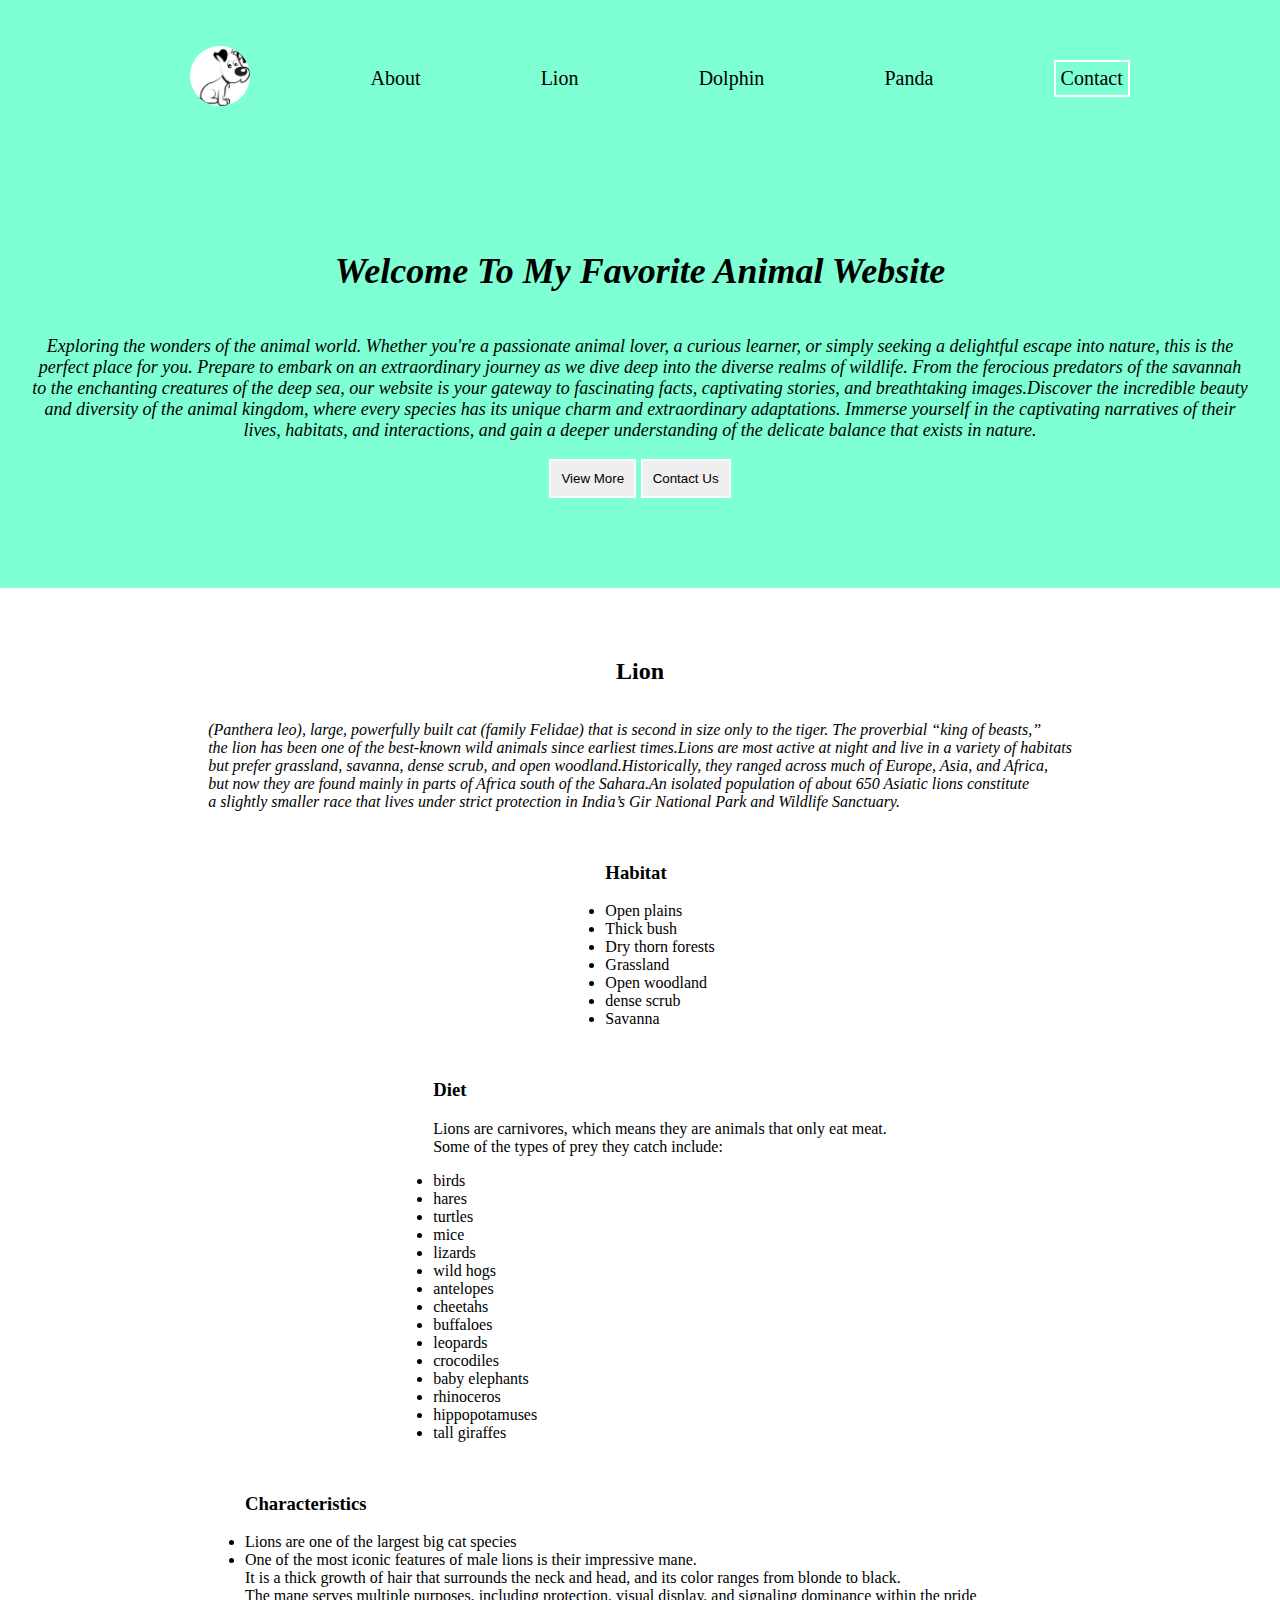
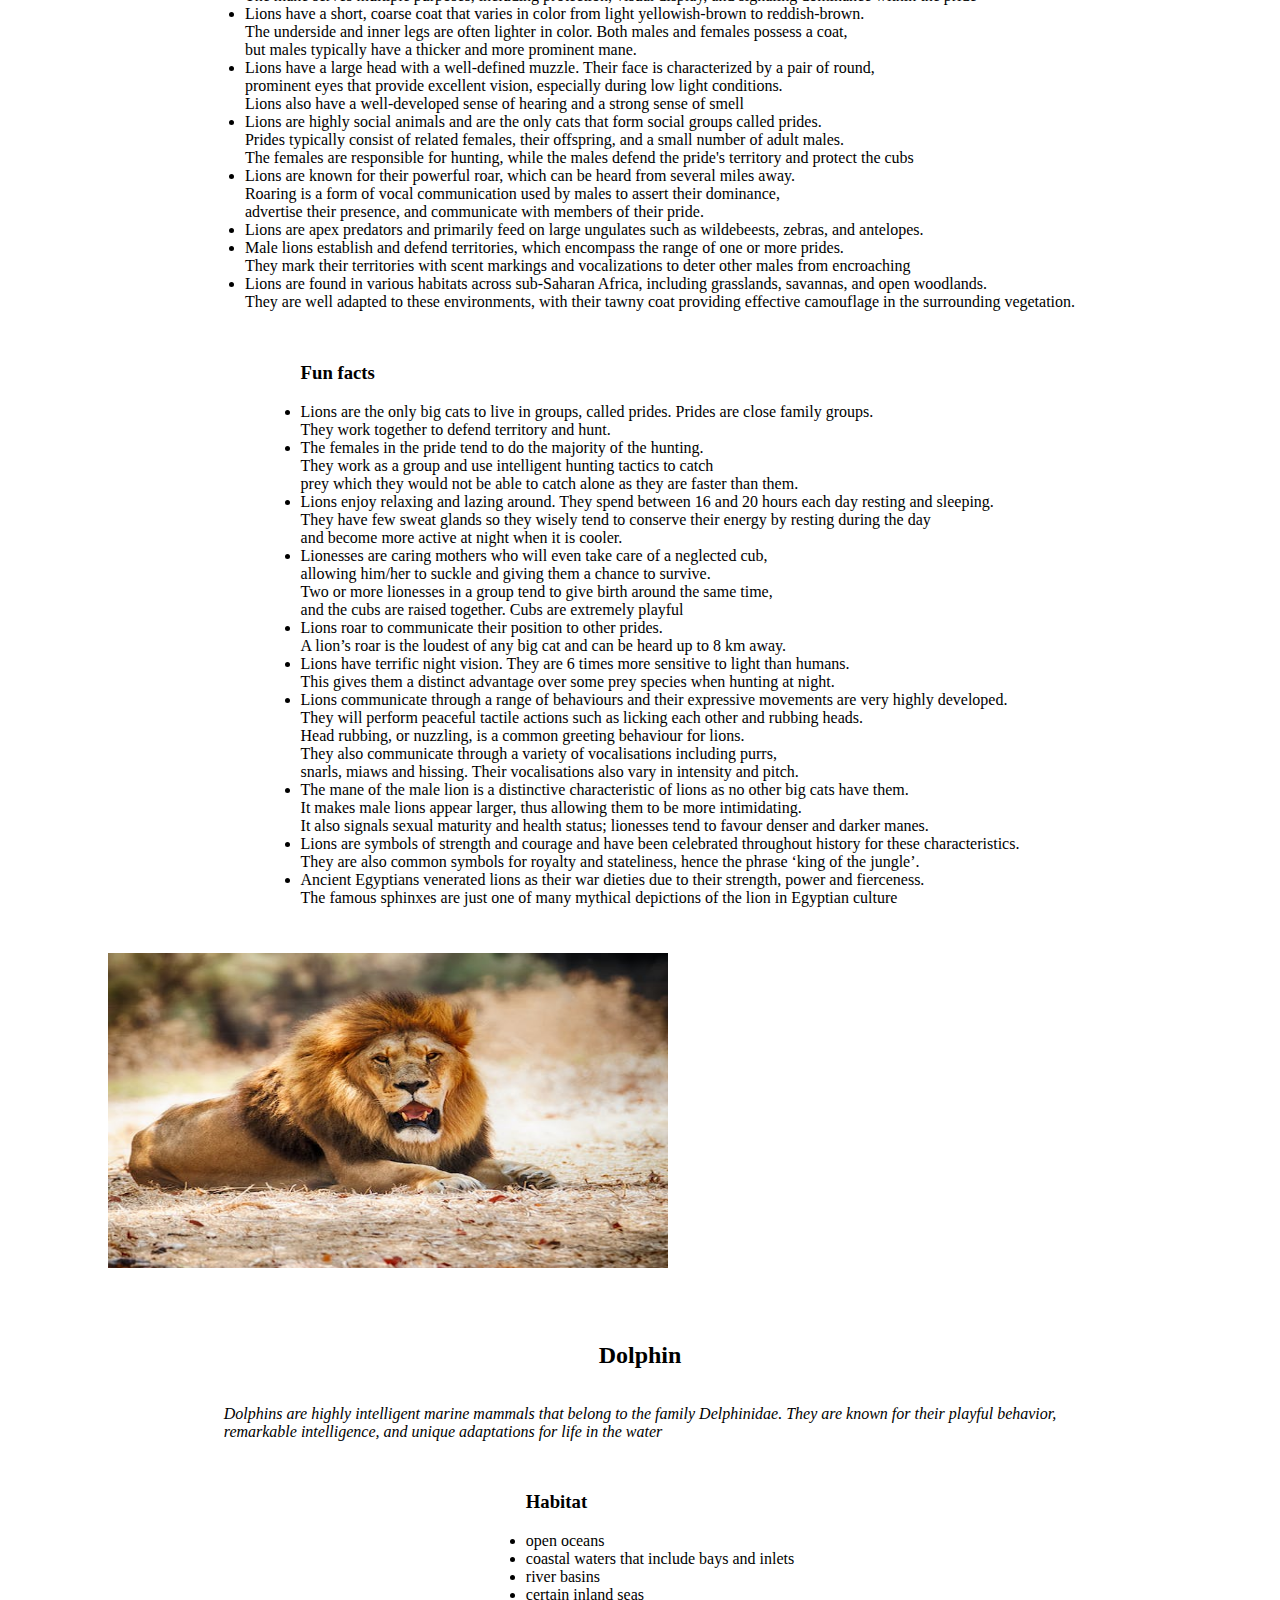
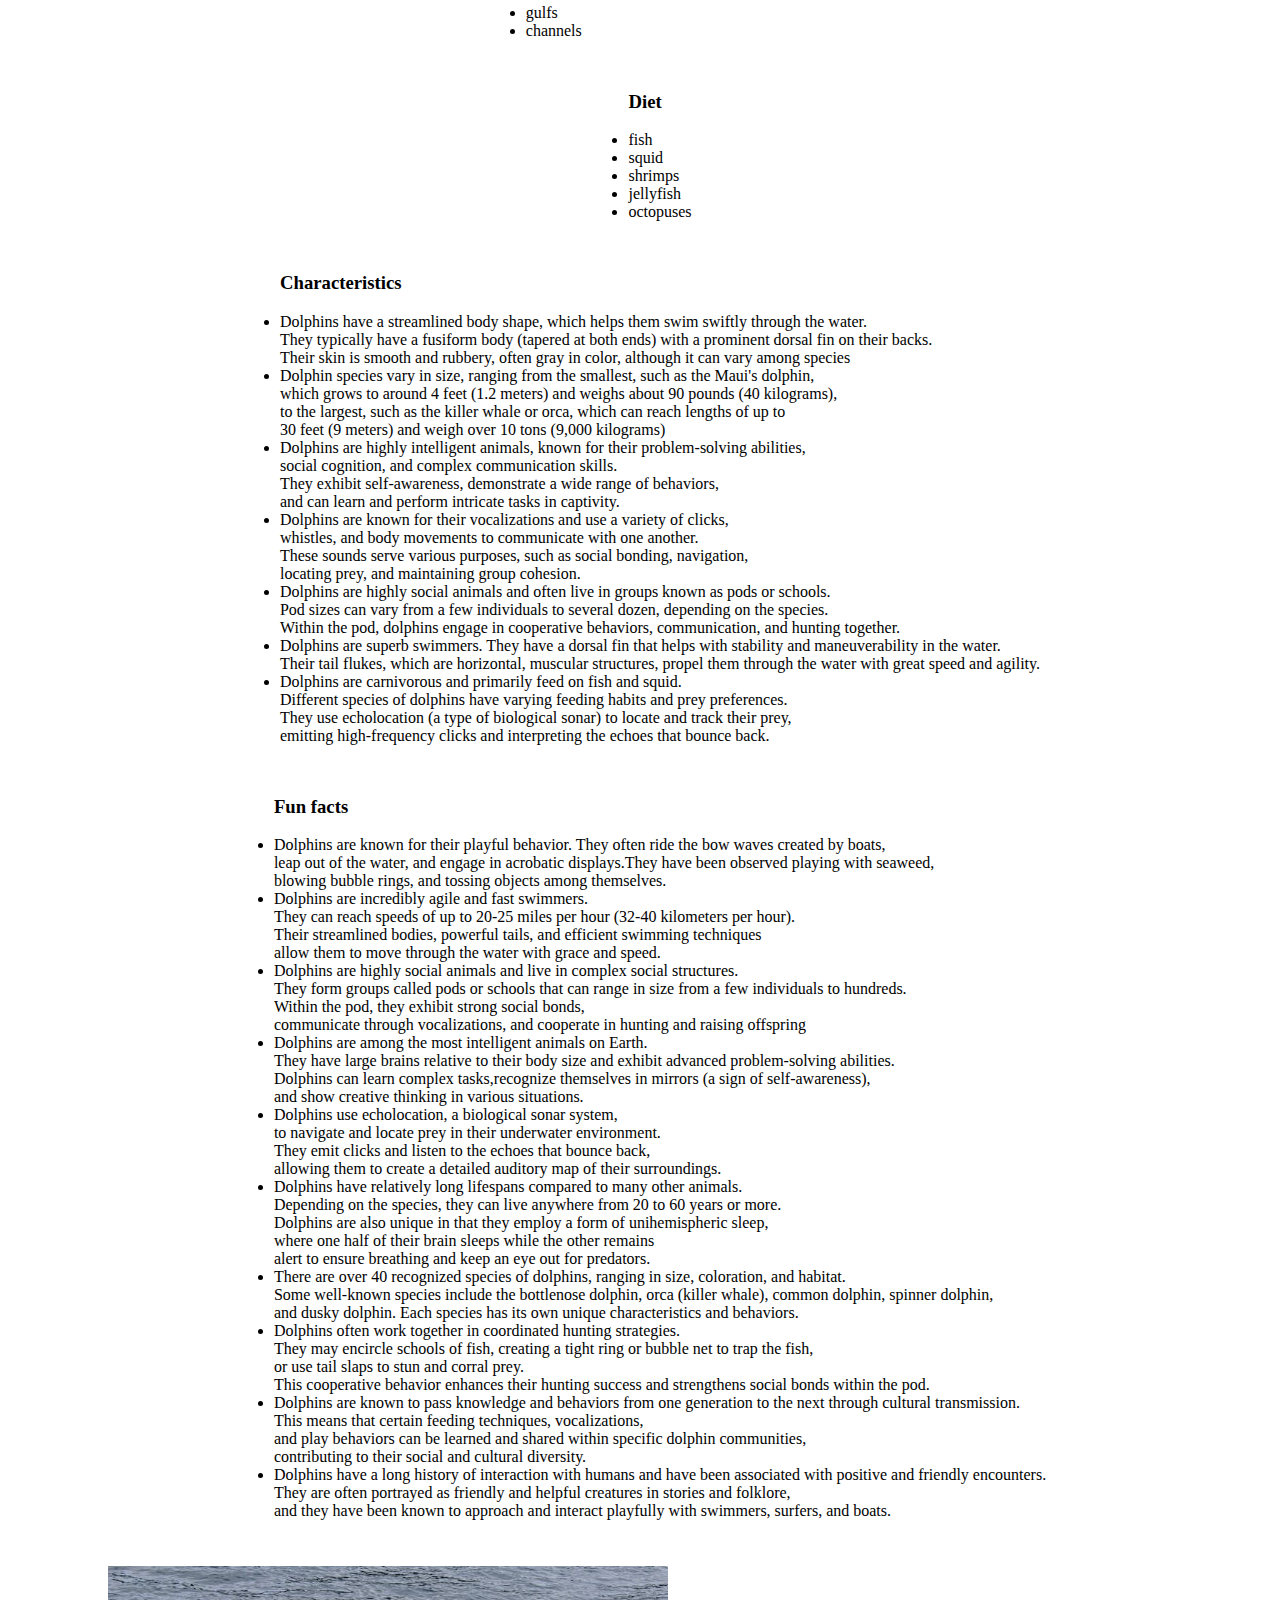
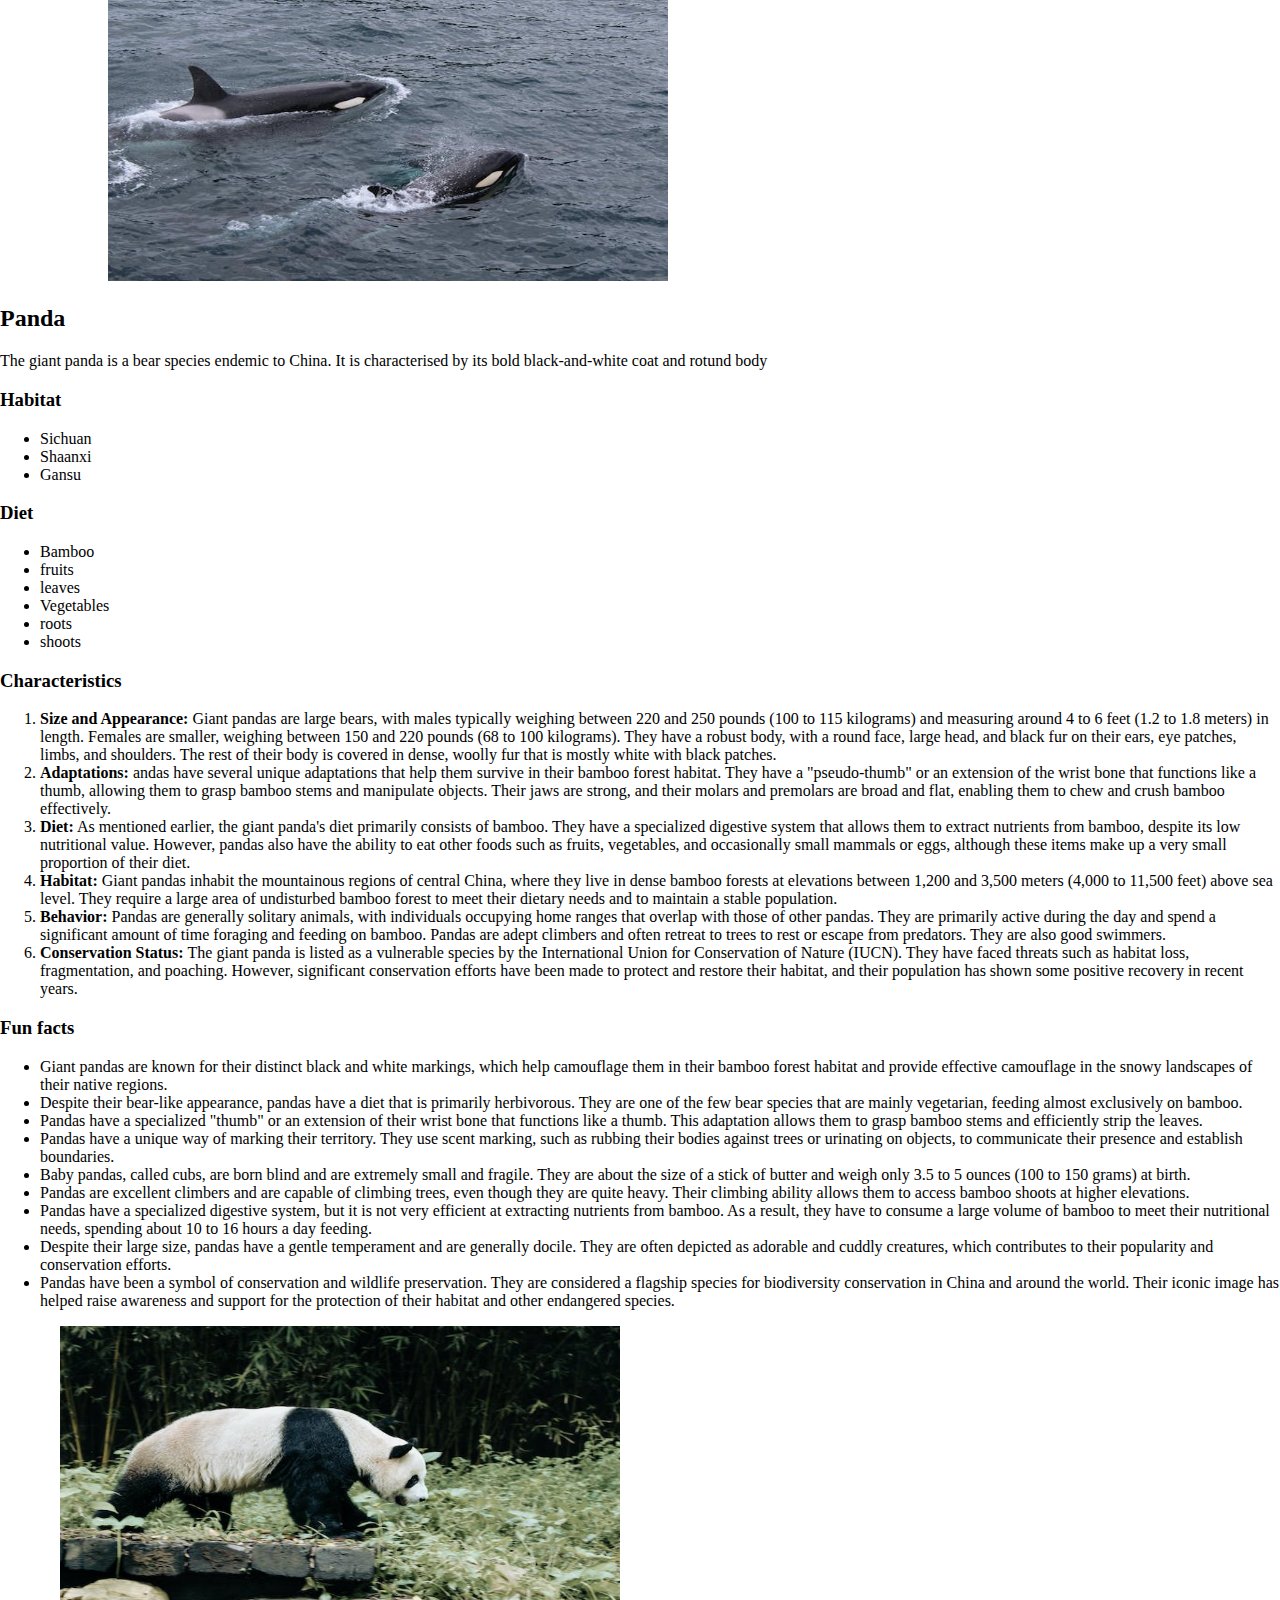
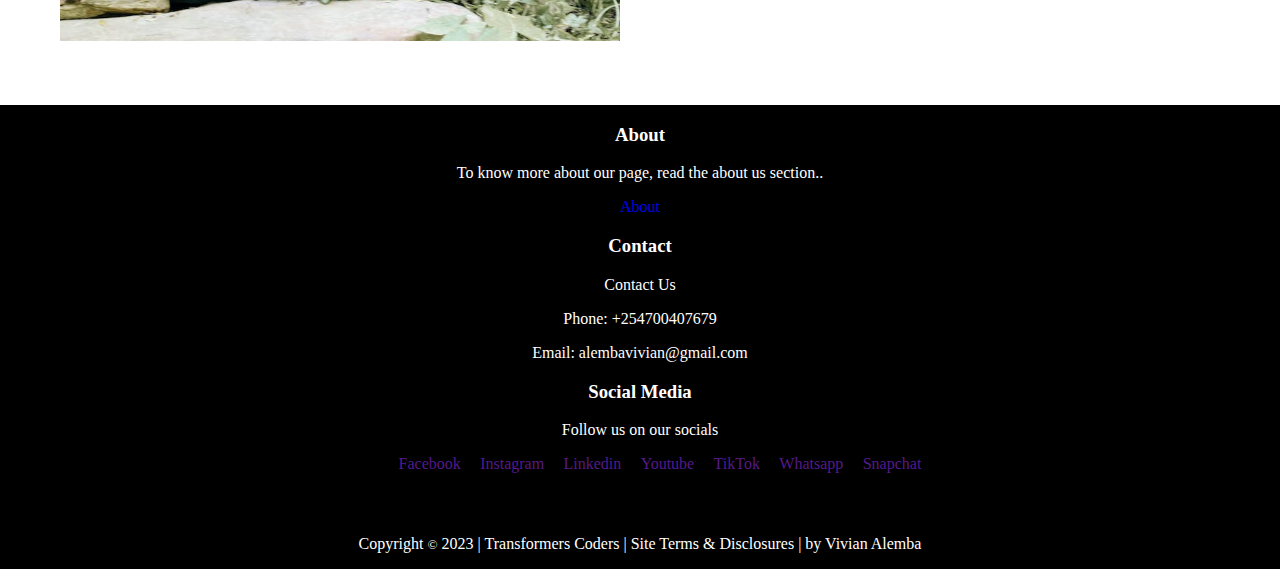
==== commit b9ca6a6c: "Modified the styling" ====
--- a/index.html
+++ b/index.html
@@ -27,7 +27,7 @@
           <li><a href="./navigation/lion.html">Lion</a></li>
           <li><a href="./navigation/dolphin.html">Dolphin</a></li>
           <li><a href="./navigation/panda.html"> Panda</a></li>
-          <li><a href="#footer-page">Contact</a></li>
+          <li style="border: 2px solid white; padding: 5px;"><a  href="#footer-page">Contact</a></li>
         </ul>
       </nav>
       <div id="welcome">
@@ -36,19 +36,21 @@
             Welcome To My Favorite Animal Website
           </h1>
           <p>
-            Exploring the wonders of the animal world. Whether you're a
-            passionate animal lover, a curious learner, or simply seeking a
-            delightful escape into nature, this is the perfect place for you.
-            Prepare to embark on an extraordinary journey as we dive deep into
-            the diverse realms of wildlife. From the ferocious predators of the
-            savannah to the enchanting creatures of the deep sea, our website is
-            your gateway to fascinating facts, captivating stories, and
-            breathtaking images.Discover the incredible beauty and diversity of
-            the animal kingdom, where every species has its unique charm and
-            extraordinary adaptations. Immerse yourself in the captivating
-            narratives of their lives, habitats, and interactions, and gain a
-            deeper understanding of the delicate balance that exists in nature.
+            Exploring the wonders of the animal world. Whether you're a 
+            passionate animal lover, a curious learner, or simply seeking a 
+            delightful escape into nature, this is the perfect place for you. 
+            Prepare to embark on an extraordinary journey as we dive deep into 
+            the diverse realms of wildlife. From the ferocious predators of the 
+            savannah to the enchanting creatures of the deep sea, our website is 
+            your gateway to fascinating facts, captivating stories, and 
+            breathtaking images.Discover the incredible beauty and diversity of 
+            the animal kingdom, where every species has its unique charm and 
+            extraordinary adaptations. Immerse yourself in the captivating 
+            narratives of their lives, habitats, and interactions, and gain a 
+            deeper understanding of the delicate balance that exists in nature. 
           </p>
+          <button>View More</button>
+          <button>Contact Us</button>
         </div>
       </div>
     </header>
@@ -59,16 +61,16 @@
       <section id="lion">
         <div class="lion-details">
           <h2>Lion</h2>
-          <p>
-            (Panthera leo), large, powerfully built cat (family Felidae) that is
-            second in size only to the tiger. The proverbial “king of beasts,”
+          <p style="font-style: italic;">
+            (Panthera leo), large, powerfully built cat (family Felidae) that is 
+            second in size only to the tiger. The proverbial “king of beasts,” <br>
             the lion has been one of the best-known wild animals since earliest
-            times. Lions are most active at night and live in a variety of
-            habitats but prefer grassland, savanna, dense scrub, and open
-            woodland. Historically, they ranged across much of Europe, Asia, and
-            Africa, but now they are found mainly in parts of Africa south of
-            the Sahara. An isolated population of about 650 Asiatic lions
-            constitute a slightly smaller race that lives under strict
+            times.Lions are most active at night and live in a variety of
+            habitats <br> but prefer grassland, savanna, dense scrub, and open
+            woodland.Historically, they ranged across much of Europe, Asia, and
+            Africa, <br> but now they are found mainly in parts of Africa south of
+            the Sahara.An isolated population of about 650 Asiatic lions
+            constitute <br> a slightly smaller race that lives under strict
             protection in India’s Gir National Park and Wildlife Sanctuary.
           </p>
 
@@ -111,35 +113,35 @@
             <li>Lions are one of the largest big cat species</li>
             <li>
               One of the most iconic features of male lions is their impressive
-              mane. It is a thick growth of hair that surrounds the neck and
-              head, and its color ranges from blonde to black. The mane serves
+              mane. <br> It is a thick growth of hair that surrounds the neck and
+              head, and its color ranges from blonde to black. <br> The mane serves
               multiple purposes, including protection, visual display, and
               signaling dominance within the pride
             </li>
             <li>
               Lions have a short, coarse coat that varies in color from light
-              yellowish-brown to reddish-brown. The underside and inner legs are
-              often lighter in color. Both males and females possess a coat, but
+              yellowish-brown to reddish-brown. <br> The underside and inner legs are
+              often lighter in color. Both males and females possess a coat, <br> but
               males typically have a thicker and more prominent mane.
             </li>
             <li>
               Lions have a large head with a well-defined muzzle. Their face is
-              characterized by a pair of round, prominent eyes that provide
-              excellent vision, especially during low light conditions. Lions
+              characterized by a pair of round, <br> prominent eyes that provide
+              excellent vision, especially during low light conditions. <br> Lions
               also have a well-developed sense of hearing and a strong sense of
               smell
             </li>
             <li>
               Lions are highly social animals and are the only cats that form
-              social groups called prides. Prides typically consist of related
-              females, their offspring, and a small number of adult males. The
+              social groups called prides. <br> Prides typically consist of related
+              females, their offspring, and a small number of adult males. <br> The
               females are responsible for hunting, while the males defend the
               pride's territory and protect the cubs
             </li>
             <li>
               Lions are known for their powerful roar, which can be heard from
-              several miles away. Roaring is a form of vocal communication used
-              by males to assert their dominance, advertise their presence, and
+              several miles away. <br> Roaring is a form of vocal communication used
+              by males to assert their dominance, <br> advertise their presence, and
               communicate with members of their pride.
             </li>
             <li>
@@ -148,13 +150,13 @@
             </li>
             <li>
               Male lions establish and defend territories, which encompass the
-              range of one or more prides. They mark their territories with
+              range of one or more prides. <br> They mark their territories with
               scent markings and vocalizations to deter other males from
               encroaching
             </li>
             <li>
               Lions are found in various habitats across sub-Saharan Africa,
-              including grasslands, savannas, and open woodlands. They are well
+              including grasslands, savannas, and open woodlands. <br> They are well
               adapted to these environments, with their tawny coat providing
               effective camouflage in the surrounding vegetation.
             </li>
@@ -163,63 +165,63 @@
             <h3>Fun facts</h3>
             <li>
               Lions are the only big cats to live in groups, called prides.
-              Prides are close family groups. They work together to defend
+              Prides are close family groups. <br> They work together to defend
               territory and hunt.
             </li>
             <li>
-              The females in the pride tend to do the majority of the hunting.
-              They work as a group and use intelligent hunting tactics to catch
+              The females in the pride tend to do the majority of the hunting. <br>
+              They work as a group and use intelligent hunting tactics to catch <br>
               prey which they would not be able to catch alone as they are
               faster than them.
             </li>
             <li>
               Lions enjoy relaxing and lazing around. They spend between 16 and
-              20 hours each day resting and sleeping. They have few sweat glands
+              20 hours each day resting and sleeping. <br> They have few sweat glands
               so they wisely tend to conserve their energy by resting during the
-              day and become more active at night when it is cooler.
+              day <br> and become more active at night when it is cooler.
             </li>
             <li>
               Lionesses are caring mothers who will even take care of a
-              neglected cub, allowing him/her to suckle and giving them a chance
-              to survive. Two or more lionesses in a group tend to give birth
-              around the same time, and the cubs are raised together. Cubs are
+              neglected cub, <br> allowing him/her to suckle and giving them a chance
+              to survive. <br> Two or more lionesses in a group tend to give birth
+              around the same time, <br> and the cubs are raised together. Cubs are
               extremely playful
             </li>
             <li>
-              Lions roar to communicate their position to other prides. A lion’s
+              Lions roar to communicate their position to other prides. <br> A lion’s
               roar is the loudest of any big cat and can be heard up to 8 km
               away.
             </li>
             <li>
               Lions have terrific night vision. They are 6 times more sensitive
-              to light than humans. This gives them a distinct advantage over
+              to light than humans. <br> This gives them a distinct advantage over
               some prey species when hunting at night.
             </li>
             <li>
               Lions communicate through a range of behaviours and their
-              expressive movements are very highly developed. They will perform
+              expressive movements are very highly developed. <br> They will perform
               peaceful tactile actions such as licking each other and rubbing
-              heads. Head rubbing, or nuzzling, is a common greeting behaviour
-              for lions. They also communicate through a variety of
-              vocalisations including purrs, snarls, miaws and hissing. Their
+              heads. <br> Head rubbing, or nuzzling, is a common greeting behaviour
+              for lions. <br> They also communicate through a variety of
+              vocalisations including purrs, <br> snarls, miaws and hissing. Their
               vocalisations also vary in intensity and pitch.
             </li>
             <li>
               The mane of the male lion is a distinctive characteristic of lions
-              as no other big cats have them. It makes male lions appear larger,
-              thus allowing them to be more intimidating. It also signals sexual
+              as no other big cats have them. <br> It makes male lions appear larger,
+              thus allowing them to be more intimidating. <br> It also signals sexual
               maturity and health status; lionesses tend to favour denser and
               darker manes.
             </li>
             <li>
               Lions are symbols of strength and courage and have been celebrated
-              throughout history for these characteristics. They are also common
+              throughout history for these characteristics. <br> They are also common
               symbols for royalty and stateliness, hence the phrase ‘king of the
               jungle’.
             </li>
             <li>
               Ancient Egyptians venerated lions as their war dieties due to
-              their strength, power and fierceness. The famous sphinxes are just
+              their strength, power and fierceness. <br> The famous sphinxes are just
               one of many mythical depictions of the lion in Egyptian culture
             </li>
           </ul>
@@ -251,9 +253,9 @@
       <section id="dolphin">
         <div class="dolphin-details">
           <h2>Dolphin</h2>
-          <p>
+          <p style="font-style: italic;">
             Dolphins are highly intelligent marine mammals that belong to the
-            family Delphinidae. They are known for their playful behavior,
+            family Delphinidae. They are known for their playful behavior, <br>
             remarkable intelligence, and unique adaptations for life in the
             water
           </p>
@@ -280,50 +282,50 @@
             <h3>Characteristics</h3>
             <li>
               Dolphins have a streamlined body shape, which helps them swim
-              swiftly through the water. They typically have a fusiform body
-              (tapered at both ends) with a prominent dorsal fin on their backs.
+              swiftly through the water. <br> They typically have a fusiform body
+              (tapered at both ends) with a prominent dorsal fin on their backs. <br>
               Their skin is smooth and rubbery, often gray in color, although it
               can vary among species
             </li>
             <li>
               Dolphin species vary in size, ranging from the smallest, such as
-              the Maui's dolphin, which grows to around 4 feet (1.2 meters) and
-              weighs about 90 pounds (40 kilograms), to the largest, such as the
-              killer whale or orca, which can reach lengths of up to 30 feet (9
+              the Maui's dolphin, <br> which grows to around 4 feet (1.2 meters) and
+              weighs about 90 pounds (40 kilograms), <br> to the largest, such as the
+              killer whale or orca, which can reach lengths of up to <br> 30 feet (9
               meters) and weigh over 10 tons (9,000 kilograms)
             </li>
             <li>
               Dolphins are highly intelligent animals, known for their
-              problem-solving abilities, social cognition, and complex
-              communication skills. They exhibit self-awareness, demonstrate a
-              wide range of behaviors, and can learn and perform intricate tasks
+              problem-solving abilities, <br> social cognition, and complex
+              communication skills. <br> They exhibit self-awareness, demonstrate a
+              wide range of behaviors, <br> and can learn and perform intricate tasks
               in captivity.
             </li>
             <li>
               Dolphins are known for their vocalizations and use a variety of
-              clicks, whistles, and body movements to communicate with one
-              another. These sounds serve various purposes, such as social
-              bonding, navigation, locating prey, and maintaining group
+              clicks, <br> whistles, and body movements to communicate with one
+              another. <br> These sounds serve various purposes, such as social
+              bonding, navigation, <br> locating prey, and maintaining group
               cohesion.
             </li>
             <li>
               Dolphins are highly social animals and often live in groups known
-              as pods or schools. Pod sizes can vary from a few individuals to
-              several dozen, depending on the species. Within the pod, dolphins
+              as pods or schools. <br> Pod sizes can vary from a few individuals to
+              several dozen, depending on the species. <br> Within the pod, dolphins
               engage in cooperative behaviors, communication, and hunting
               together.
             </li>
             <li>
               Dolphins are superb swimmers. They have a dorsal fin that helps
-              with stability and maneuverability in the water. Their tail
+              with stability and maneuverability in the water. <br> Their tail
               flukes, which are horizontal, muscular structures, propel them
               through the water with great speed and agility.
             </li>
             <li>
-              Dolphins are carnivorous and primarily feed on fish and squid.
+              Dolphins are carnivorous and primarily feed on fish and squid. <br>
               Different species of dolphins have varying feeding habits and prey
-              preferences. They use echolocation (a type of biological sonar) to
-              locate and track their prey, emitting high-frequency clicks and
+              preferences. <br> They use echolocation (a type of biological sonar) to
+              locate and track their prey, <br> emitting high-frequency clicks and
               interpreting the echoes that bounce back.
             </li>
           </ul>
@@ -331,71 +333,71 @@
             <h3>Fun facts</h3>
             <li>
               Dolphins are known for their playful behavior. They often ride the
-              bow waves created by boats, leap out of the water, and engage in
-              acrobatic displays.They have been observed playing with seaweed,
+              bow waves created by boats, <br> leap out of the water, and engage in
+              acrobatic displays.They have been observed playing with seaweed, <br>
               blowing bubble rings, and tossing objects among themselves.
             </li>
             <li>
-              Dolphins are incredibly agile and fast swimmers. They can reach
-              speeds of up to 20-25 miles per hour (32-40 kilometers per hour).
+              Dolphins are incredibly agile and fast swimmers. <br> They can reach
+              speeds of up to 20-25 miles per hour (32-40 kilometers per hour). <br>
               Their streamlined bodies, powerful tails, and efficient swimming
-              techniques allow them to move through the water with grace and
+              techniques <br> allow them to move through the water with grace and
               speed.
             </li>
             <li>
               Dolphins are highly social animals and live in complex social
-              structures. They form groups called pods or schools that can range
-              in size from a few individuals to hundreds. Within the pod, they
-              exhibit strong social bonds, communicate through vocalizations,
+              structures. <br> They form groups called pods or schools that can range
+              in size from a few individuals to hundreds. <br> Within the pod, they
+              exhibit strong social bonds, <br> communicate through vocalizations,
               and cooperate in hunting and raising offspring
             </li>
             <li>
-              Dolphins are among the most intelligent animals on Earth. They
+              Dolphins are among the most intelligent animals on Earth. <br> They
               have large brains relative to their body size and exhibit advanced
-              problem-solving abilities. Dolphins can learn complex
-              tasks,recognize themselves in mirrors (a sign of self-awareness),
+              problem-solving abilities. <br> Dolphins can learn complex
+              tasks,recognize themselves in mirrors (a sign of self-awareness), <br>
               and show creative thinking in various situations.
             </li>
             <li>
-              Dolphins use echolocation, a biological sonar system, to navigate
-              and locate prey in their underwater environment. They emit clicks
-              and listen to the echoes that bounce back, allowing them to create
+              Dolphins use echolocation, a biological sonar system, <br> to navigate
+              and locate prey in their underwater environment. <br> They emit clicks
+              and listen to the echoes that bounce back, <br> allowing them to create
               a detailed auditory map of their surroundings.
             </li>
             <li>
               Dolphins have relatively long lifespans compared to many other
-              animals. Depending on the species, they can live anywhere from 20
-              to 60 years or more. Dolphins are also unique in that they employ
-              a form of unihemispheric sleep, where one half of their brain
-              sleeps while the other remains alert to ensure breathing and keep
+              animals. <br> Depending on the species, they can live anywhere from 20
+              to 60 years or more. <br> Dolphins are also unique in that they employ
+              a form of unihemispheric sleep, <br> where one half of their brain
+              sleeps while the other remains <br> alert to ensure breathing and keep
               an eye out for predators.
             </li>
             <li>
               There are over 40 recognized species of dolphins, ranging in size,
-              coloration, and habitat. Some well-known species include the
+              coloration, and habitat. <br> Some well-known species include the
               bottlenose dolphin, orca (killer whale), common dolphin, spinner
-              dolphin, and dusky dolphin. Each species has its own unique
+              dolphin, <br> and dusky dolphin. Each species has its own unique
               characteristics and behaviors.
             </li>
             <li>
-              Dolphins often work together in coordinated hunting strategies.
+              Dolphins often work together in coordinated hunting strategies. <br>
               They may encircle schools of fish, creating a tight ring or bubble
-              net to trap the fish, or use tail slaps to stun and corral prey.
+              net to trap the fish, <br> or use tail slaps to stun and corral prey. <br>
               This cooperative behavior enhances their hunting success and
               strengthens social bonds within the pod.
             </li>
             <li>
               Dolphins are known to pass knowledge and behaviors from one
-              generation to the next through cultural transmission. This means
-              that certain feeding techniques, vocalizations, and play behaviors
-              can be learned and shared within specific dolphin communities,
+              generation to the next through cultural transmission. <br> This means
+              that certain feeding techniques, vocalizations, <br> and play behaviors
+              can be learned and shared within specific dolphin communities, <br>
               contributing to their social and cultural diversity.
             </li>
             <li>
               Dolphins have a long history of interaction with humans and have
-              been associated with positive and friendly encounters. They are
+              been associated with positive and friendly encounters. <br> They are
               often portrayed as friendly and helpful creatures in stories and
-              folklore, and they have been known to approach and interact
+              folklore, <br> and they have been known to approach and interact
               playfully with swimmers, surfers, and boats.
             </li>
           </ul>
@@ -593,7 +595,7 @@
           <div class="about">
             <h3>About</h3>
             <p>To know more about our page, read the about us section..</p>
-            <a href="index.html">About</a>
+            <a style="text-decoration: none;" href="index.html">About</a>
           </div>
           <!-- contact section -->
           <div class="contact">
--- a/css/style.css
+++ b/css/style.css
@@ -8,9 +8,6 @@
 }
 
 /* styling header */
-h2, h3, h4{
-    text-align: center;
-}
 
 header{
     background-color: aquamarine;
@@ -45,22 +42,49 @@
     font-size: 18px;
     font-style: italic;
 }
+button{
+    border: 2px solid white;
+    padding: 10px;
+}
 /* styling the images */
 img{
     padding-left: 60px;
 }
 main{
-    padding-left: 50px;
+    /* background-color: beige; */
+  
   
    
 }
 /* styling lion section */
 #lion{
-
+    padding-top:50px ;
+    padding-bottom: 50px;
+  
+}
+.lion-details{
+    display: flex;
+    flex-direction: column;
+    justify-content:center;
+    align-items: center;
+}
+.lion-media{
+    padding-top: 30px;
 }
 /* styling dolphin section */
 #dolphin{
 
+
+}
+.dolphin-details{
+    display: flex;
+    flex-direction: column;
+    justify-content:center;
+    align-items: center;
+
+}
+.dolphin-media{
+    padding-top: 30px;
 }
 /* styling panda section */
 #panda{
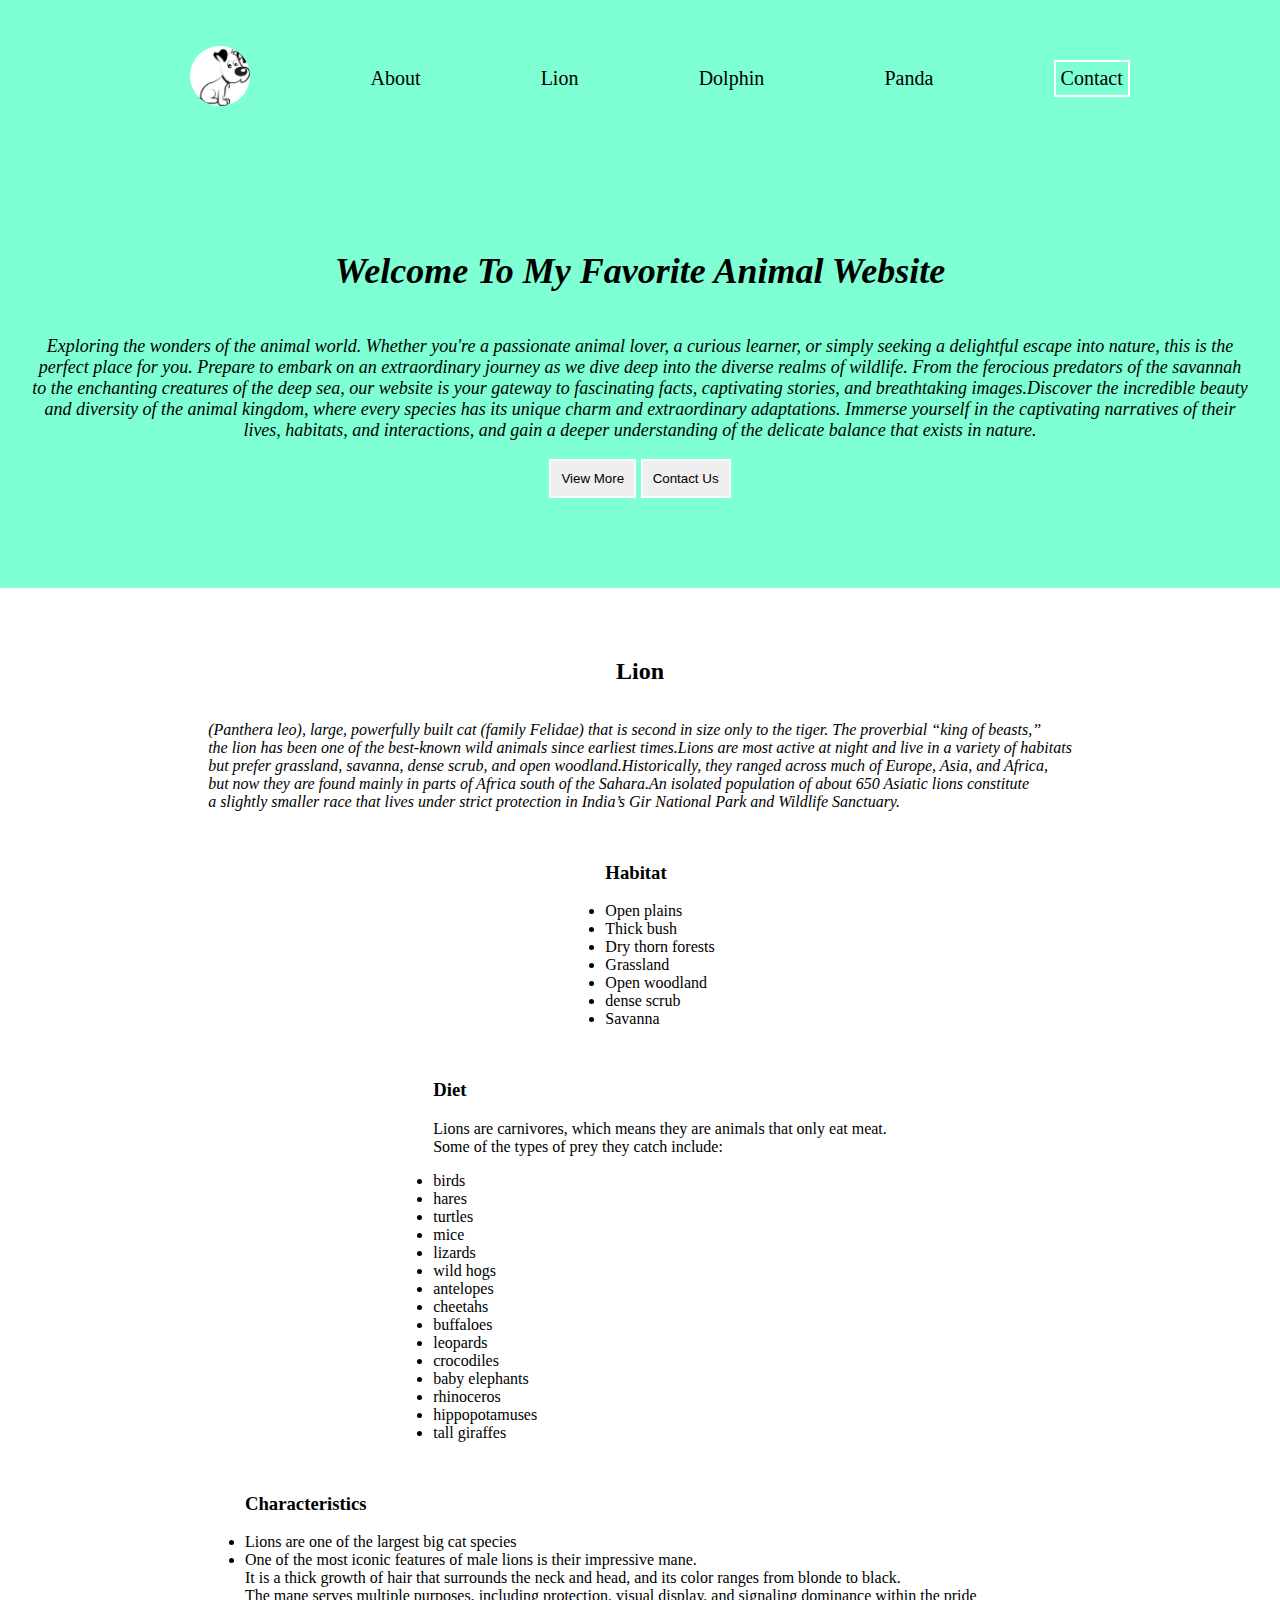
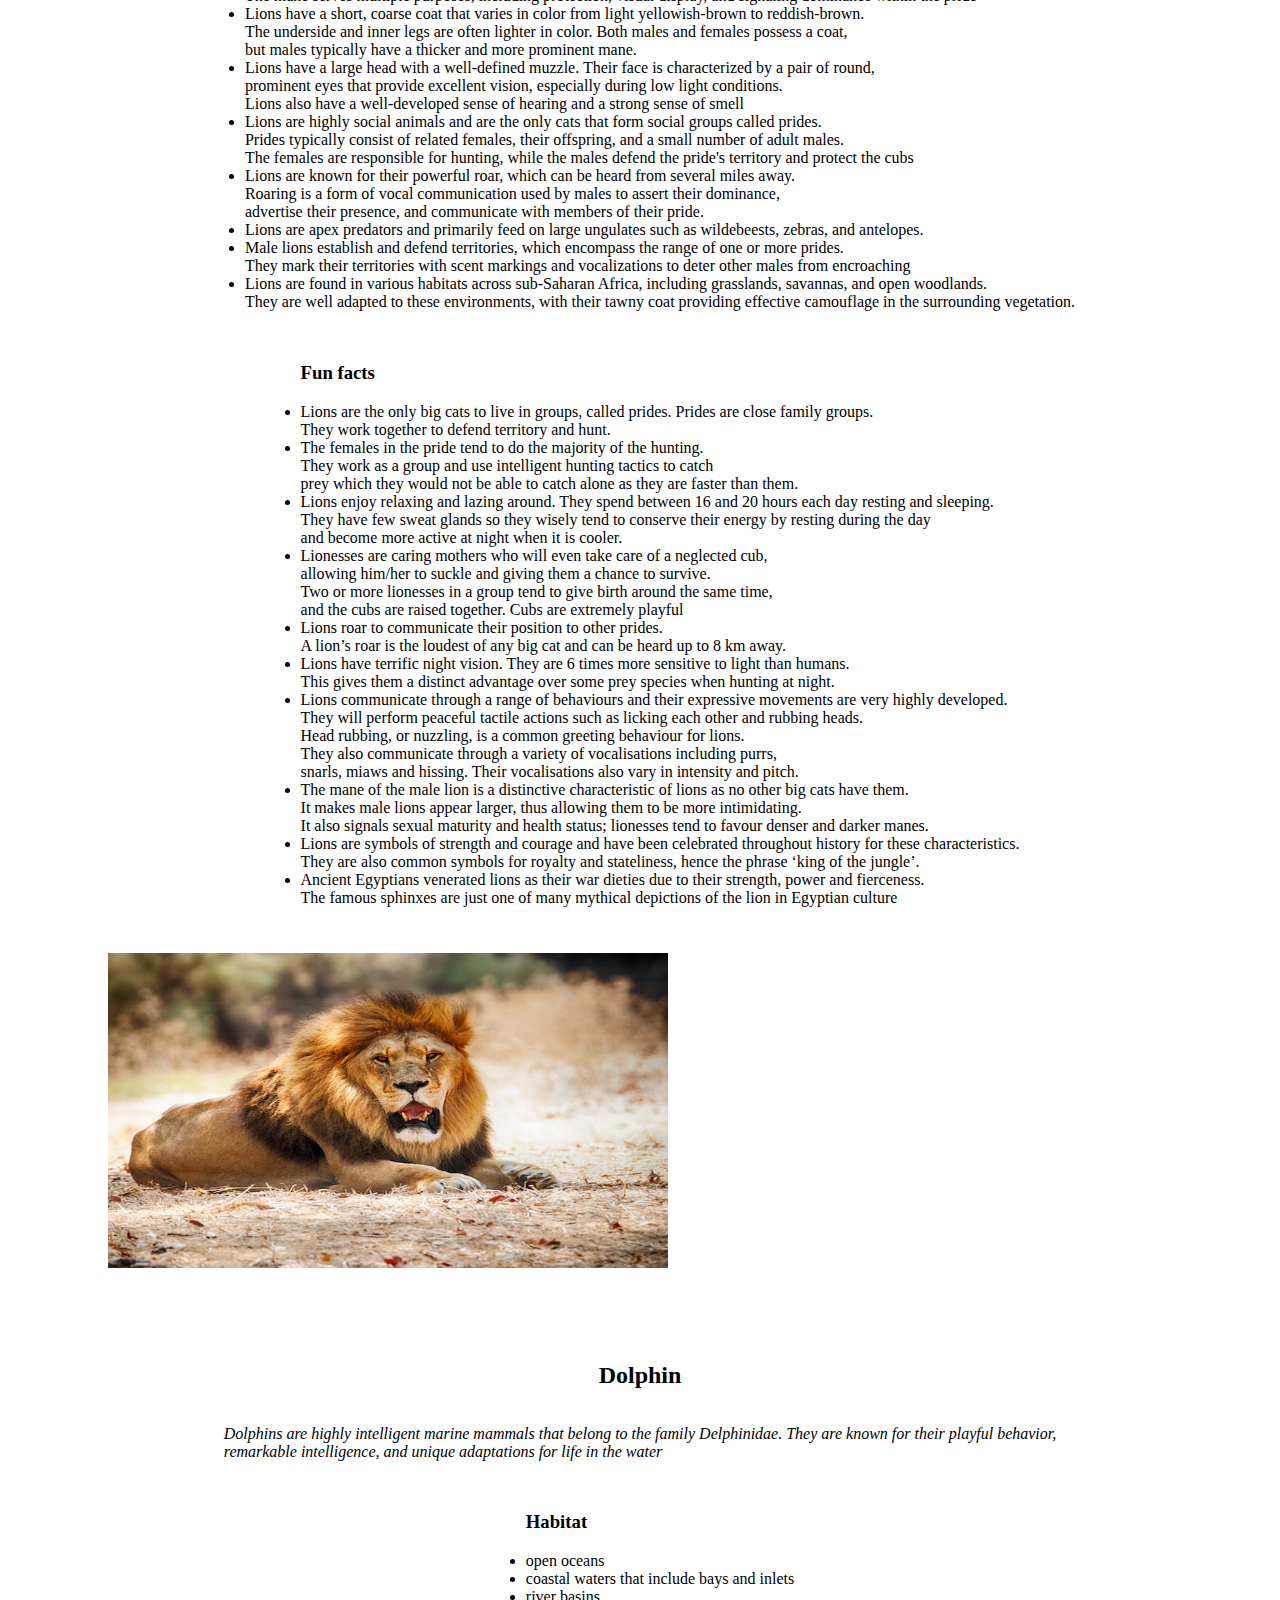
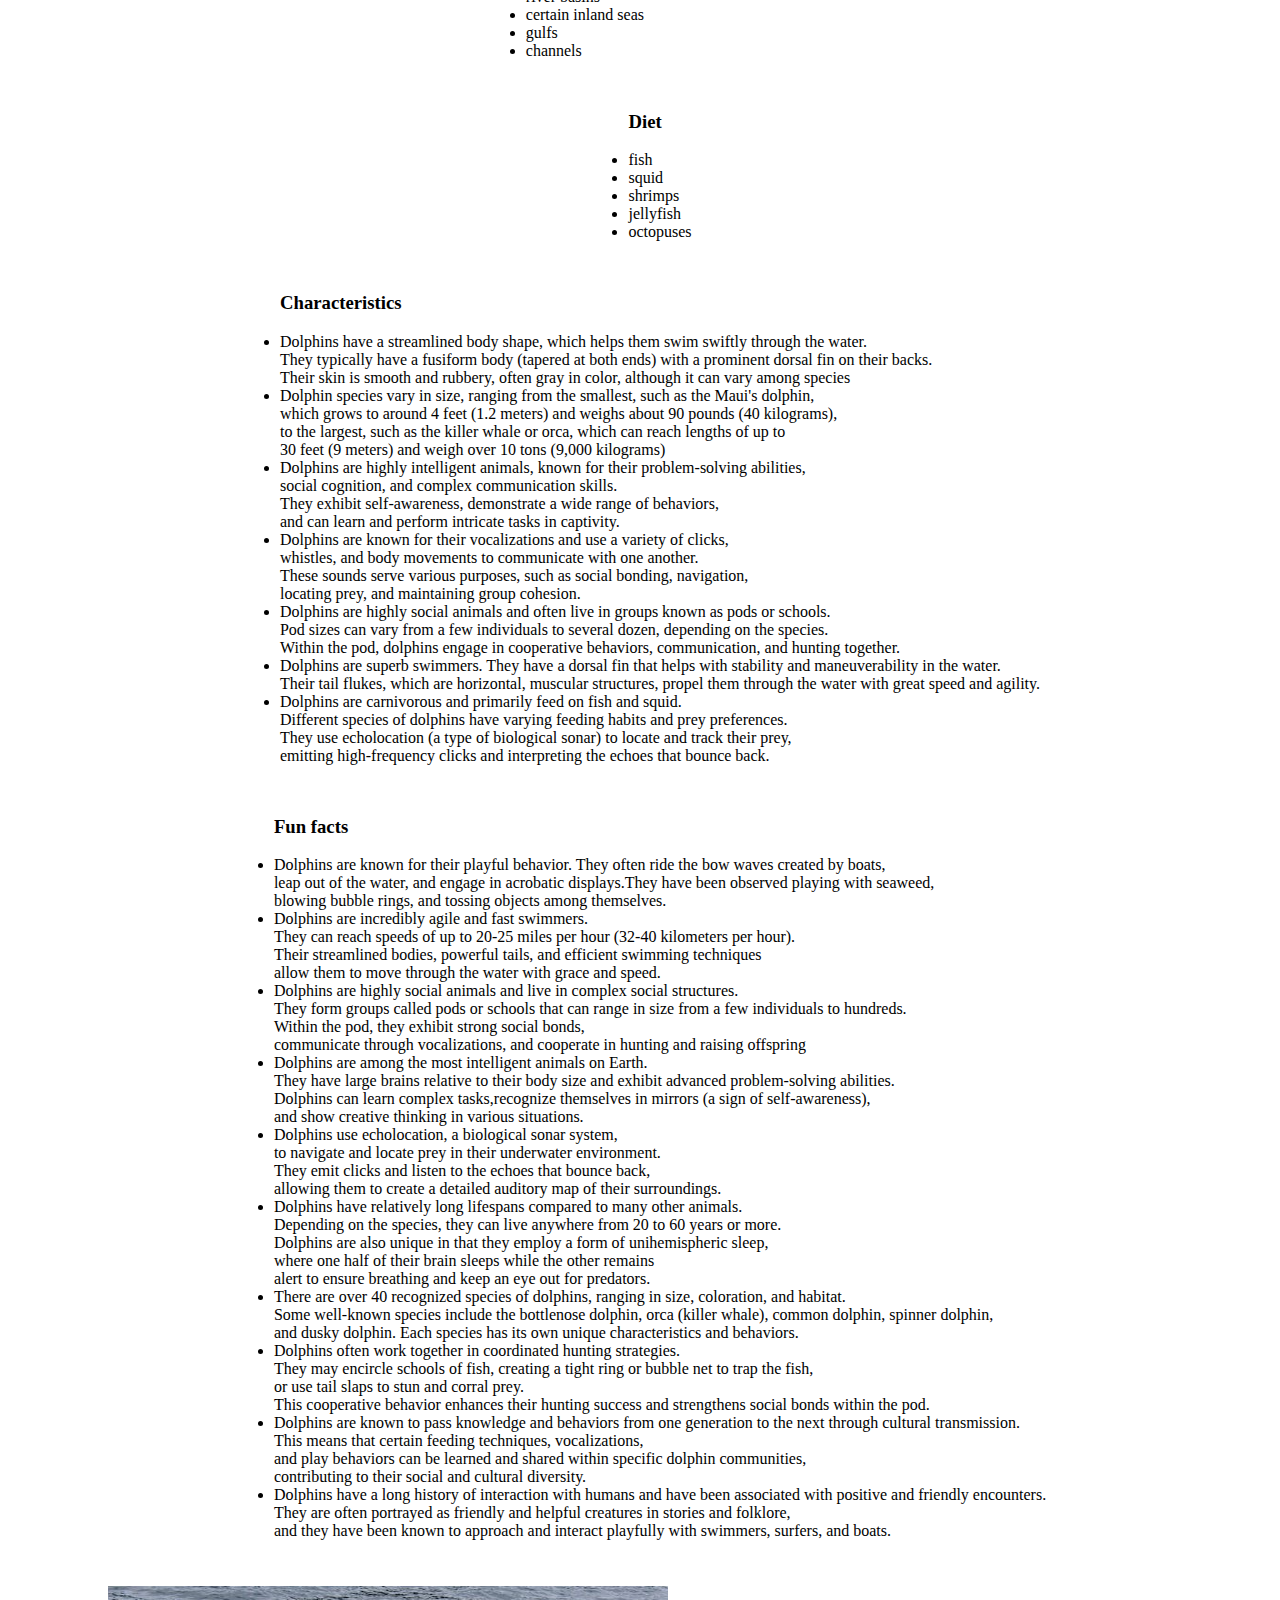
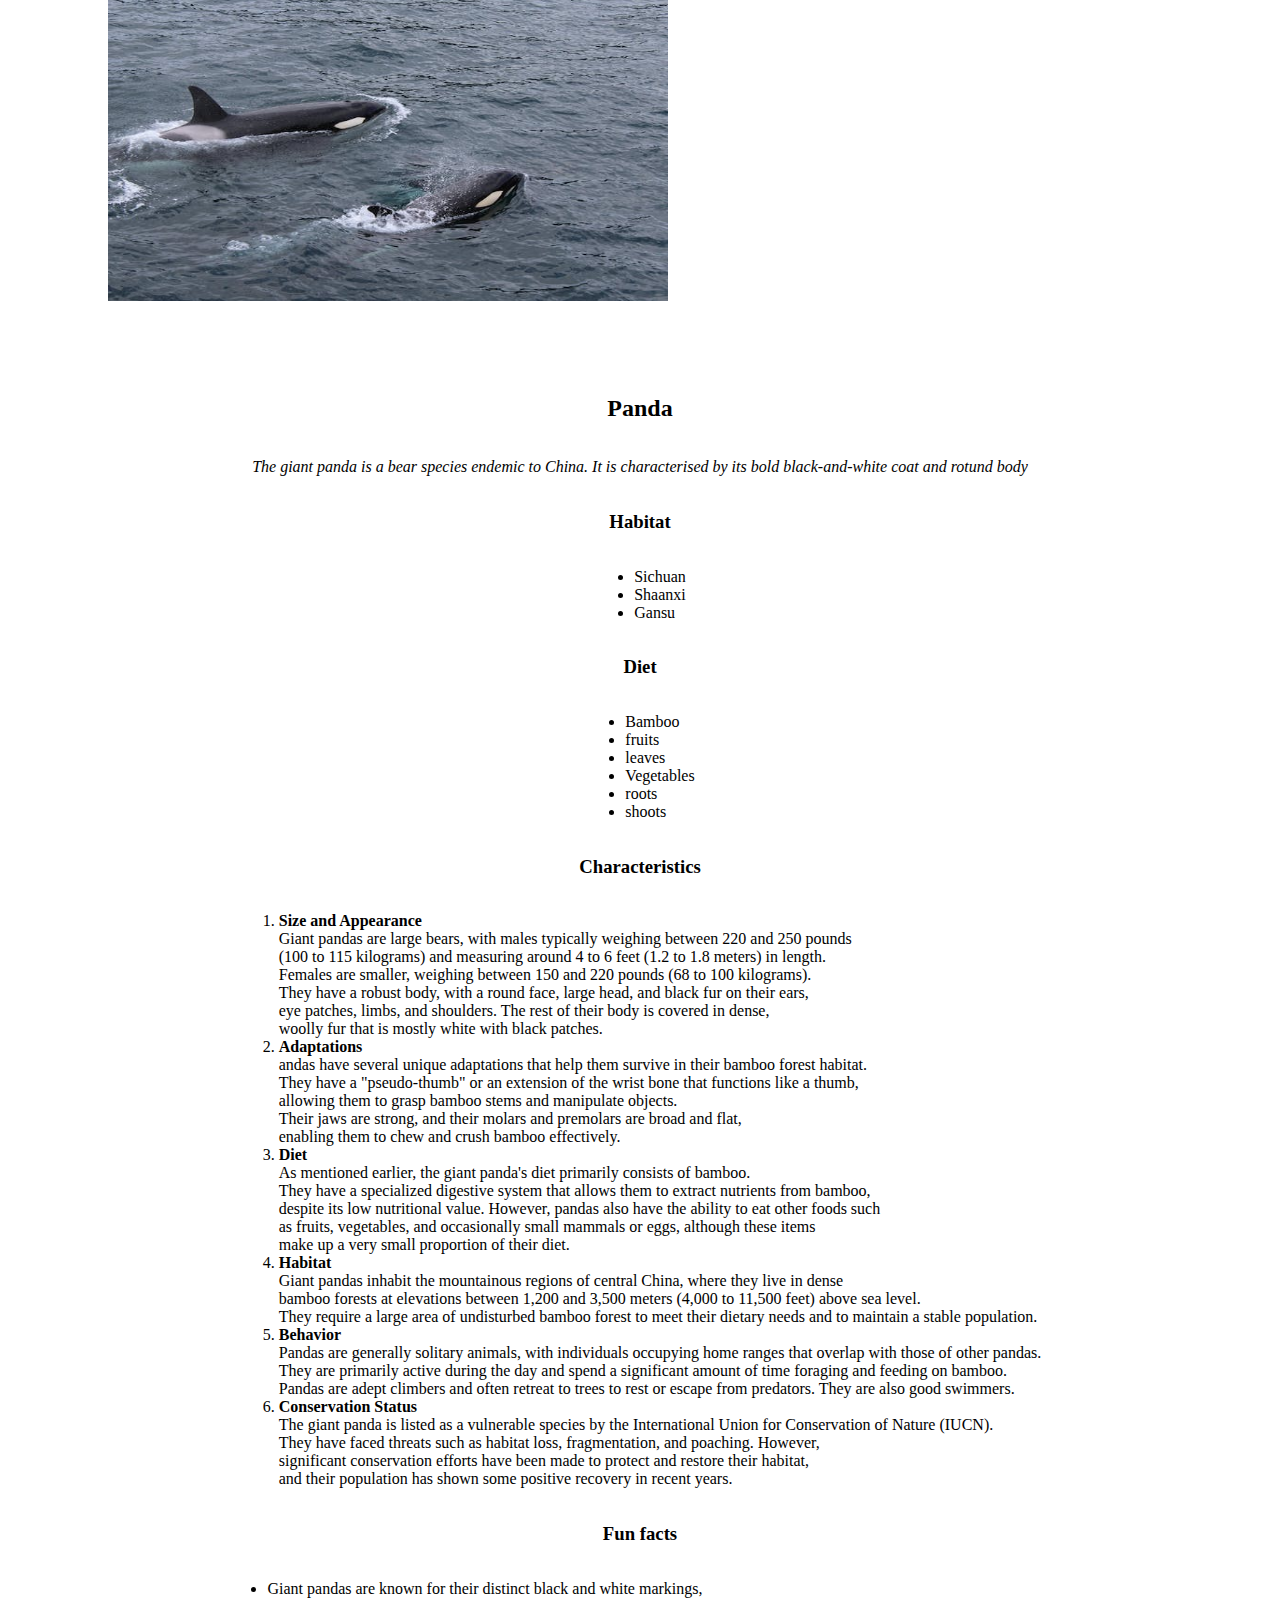
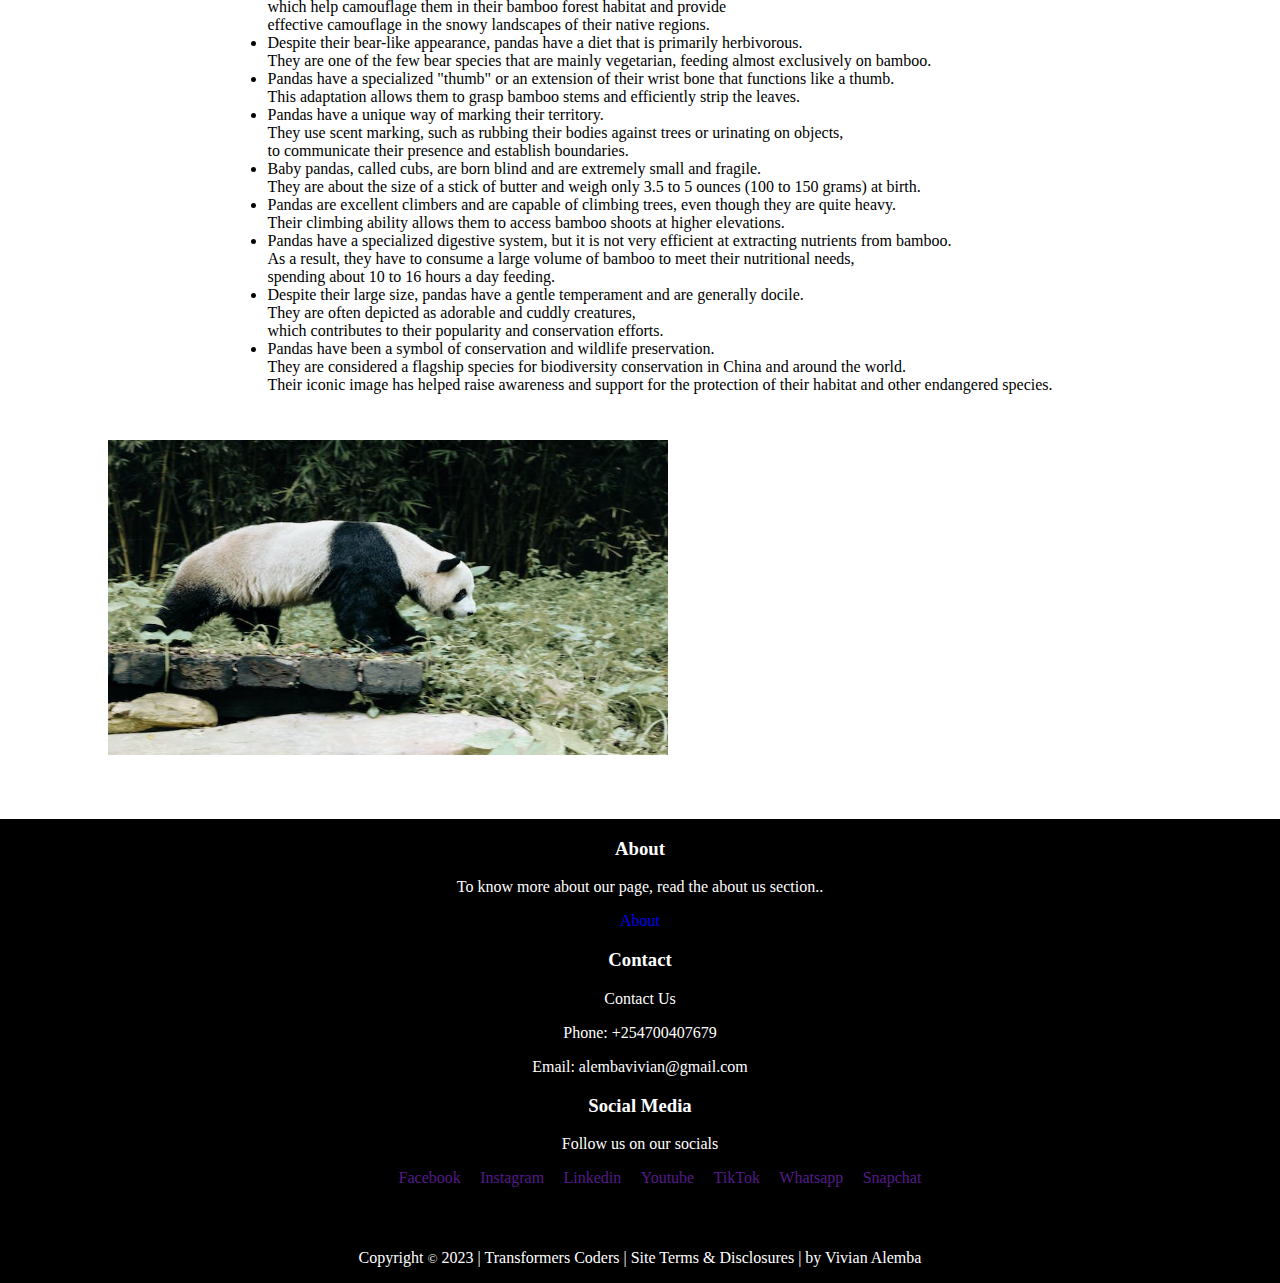
==== commit d53c5743: "Added some styling" ====
--- a/index.html
+++ b/index.html
@@ -429,7 +429,7 @@
       <section id="panda">
         <div class="panda-details">
           <h2>Panda</h2>
-          <p>
+          <p style="font-style: italic;">
             The giant panda is a bear species endemic to China. It is
             characterised by its bold black-and-white coat and rotund body
           </p>
@@ -452,59 +452,59 @@
           <h3>Characteristics</h3>
           <ol>
             <li>
-              <strong>Size and Appearance:</strong>
+              <strong>Size and Appearance</strong> <br>
               Giant pandas are large bears, with males typically weighing
-              between 220 and 250 pounds (100 to 115 kilograms) and measuring
-              around 4 to 6 feet (1.2 to 1.8 meters) in length. Females are
+              between 220 and 250 pounds <br> (100 to 115 kilograms) and measuring
+              around 4 to 6 feet (1.2 to 1.8 meters) in length. <br> Females are
               smaller, weighing between 150 and 220 pounds (68 to 100
-              kilograms). They have a robust body, with a round face, large
-              head, and black fur on their ears, eye patches, limbs, and
-              shoulders. The rest of their body is covered in dense, woolly fur
+              kilograms). <br> They have a robust body, with a round face, large
+              head, and black fur on their ears, <br> eye patches, limbs, and
+              shoulders. The rest of their body is covered in dense, <br> woolly fur
               that is mostly white with black patches.
             </li>
             <li>
-              <strong>Adaptations:</strong>
+              <strong>Adaptations</strong><br>
               andas have several unique adaptations that help them survive in
-              their bamboo forest habitat. They have a "pseudo-thumb" or an
-              extension of the wrist bone that functions like a thumb, allowing
-              them to grasp bamboo stems and manipulate objects. Their jaws are
-              strong, and their molars and premolars are broad and flat,
+              their bamboo forest habitat. <br> They have a "pseudo-thumb" or an
+              extension of the wrist bone that functions like a thumb, <br> allowing
+              them to grasp bamboo stems and manipulate objects. <br> Their jaws are
+              strong, and their molars and premolars are broad and flat, <br>
               enabling them to chew and crush bamboo effectively.
             </li>
             <li>
-              <strong>Diet:</strong>
+              <strong>Diet</strong><br>
               As mentioned earlier, the giant panda's diet primarily consists of
-              bamboo. They have a specialized digestive system that allows them
-              to extract nutrients from bamboo, despite its low nutritional
+              bamboo. <br> They have a specialized digestive system that allows them
+              to extract nutrients from bamboo, <br> despite its low nutritional
               value. However, pandas also have the ability to eat other foods
-              such as fruits, vegetables, and occasionally small mammals or
-              eggs, although these items make up a very small proportion of
+              such <br> as fruits, vegetables, and occasionally small mammals or
+              eggs, although these items <br> make up a very small proportion of
               their diet.
             </li>
             <li>
-              <strong>Habitat:</strong>
+              <strong>Habitat</strong><br>
               Giant pandas inhabit the mountainous regions of central China,
-              where they live in dense bamboo forests at elevations between
-              1,200 and 3,500 meters (4,000 to 11,500 feet) above sea level.
+              where they live in dense <br> bamboo forests at elevations between
+              1,200 and 3,500 meters (4,000 to 11,500 feet) above sea level. <br>
               They require a large area of undisturbed bamboo forest to meet
               their dietary needs and to maintain a stable population.
             </li>
             <li>
-              <strong>Behavior:</strong>
+              <strong>Behavior</strong><br>
               Pandas are generally solitary animals, with individuals occupying
-              home ranges that overlap with those of other pandas. They are
+              home ranges that overlap with those of other pandas. <br> They are
               primarily active during the day and spend a significant amount of
-              time foraging and feeding on bamboo. Pandas are adept climbers and
+              time foraging and feeding on bamboo. <br> Pandas are adept climbers and
               often retreat to trees to rest or escape from predators. They are
               also good swimmers.
             </li>
             <li>
-              <strong>Conservation Status: </strong>
+              <strong>Conservation Status</strong><br>
               The giant panda is listed as a vulnerable species by the
-              International Union for Conservation of Nature (IUCN). They have
+              International Union for Conservation of Nature (IUCN). <br> They have
               faced threats such as habitat loss, fragmentation, and poaching.
-              However, significant conservation efforts have been made to
-              protect and restore their habitat, and their population has shown
+              However, <br> significant conservation efforts have been made to
+              protect and restore their habitat, <br> and their population has shown
               some positive recovery in recent years.
             </li>
           </ol>
@@ -512,52 +512,52 @@
           <ul>
             <li>
               Giant pandas are known for their distinct black and white
-              markings, which help camouflage them in their bamboo forest
-              habitat and provide effective camouflage in the snowy landscapes
+              markings, <br> which help camouflage them in their bamboo forest
+              habitat and provide <br> effective camouflage in the snowy landscapes
               of their native regions.
             </li>
             <li>
               Despite their bear-like appearance, pandas have a diet that is
-              primarily herbivorous. They are one of the few bear species that
+              primarily herbivorous. <br> They are one of the few bear species that
               are mainly vegetarian, feeding almost exclusively on bamboo.
             </li>
             <li>
               Pandas have a specialized "thumb" or an extension of their wrist
-              bone that functions like a thumb. This adaptation allows them to
+              bone that functions like a thumb. <br> This adaptation allows them to
               grasp bamboo stems and efficiently strip the leaves.
             </li>
             <li>
-              Pandas have a unique way of marking their territory. They use
+              Pandas have a unique way of marking their territory. <br> They use
               scent marking, such as rubbing their bodies against trees or
-              urinating on objects, to communicate their presence and establish
+              urinating on objects, <br> to communicate their presence and establish
               boundaries.
             </li>
             <li>
               Baby pandas, called cubs, are born blind and are extremely small
-              and fragile. They are about the size of a stick of butter and
+              and fragile. <br> They are about the size of a stick of butter and
               weigh only 3.5 to 5 ounces (100 to 150 grams) at birth.
             </li>
             <li>
               Pandas are excellent climbers and are capable of climbing trees,
-              even though they are quite heavy. Their climbing ability allows
+              even though they are quite heavy. <br> Their climbing ability allows
               them to access bamboo shoots at higher elevations.
             </li>
             <li>
               Pandas have a specialized digestive system, but it is not very
-              efficient at extracting nutrients from bamboo. As a result, they
+              efficient at extracting nutrients from bamboo. <br> As a result, they
               have to consume a large volume of bamboo to meet their nutritional
-              needs, spending about 10 to 16 hours a day feeding.
+              needs, <br> spending about 10 to 16 hours a day feeding.
             </li>
             <li>
               Despite their large size, pandas have a gentle temperament and are
-              generally docile. They are often depicted as adorable and cuddly
-              creatures, which contributes to their popularity and conservation
+              generally docile. <br> They are often depicted as adorable and cuddly
+              creatures, <br> which contributes to their popularity and conservation
               efforts.
             </li>
             <li>
               Pandas have been a symbol of conservation and wildlife
-              preservation. They are considered a flagship species for
-              biodiversity conservation in China and around the world. Their
+              preservation. <br> They are considered a flagship species for
+              biodiversity conservation in China and around the world. <br> Their
               iconic image has helped raise awareness and support for the
               protection of their habitat and other endangered species.
             </li>
--- a/css/style.css
+++ b/css/style.css
@@ -59,7 +59,7 @@
 /* styling lion section */
 #lion{
     padding-top:50px ;
-    padding-bottom: 50px;
+    padding-bottom: 40px;
   
 }
 .lion-details{
@@ -73,7 +73,8 @@
 }
 /* styling dolphin section */
 #dolphin{
-
+    padding-top:30px ;
+    padding-bottom: 40px;
 
 }
 .dolphin-details{
@@ -86,9 +87,21 @@
 .dolphin-media{
     padding-top: 30px;
 }
+
 /* styling panda section */
 #panda{
+    padding-top:30px ;
     padding-bottom: 60px;
+}
+.panda-details{
+    display: flex;
+    flex-direction: column;
+    justify-content:center;
+    align-items: center;
+
+}
+.panda-media{
+    padding-top: 30px;
 }
 
 
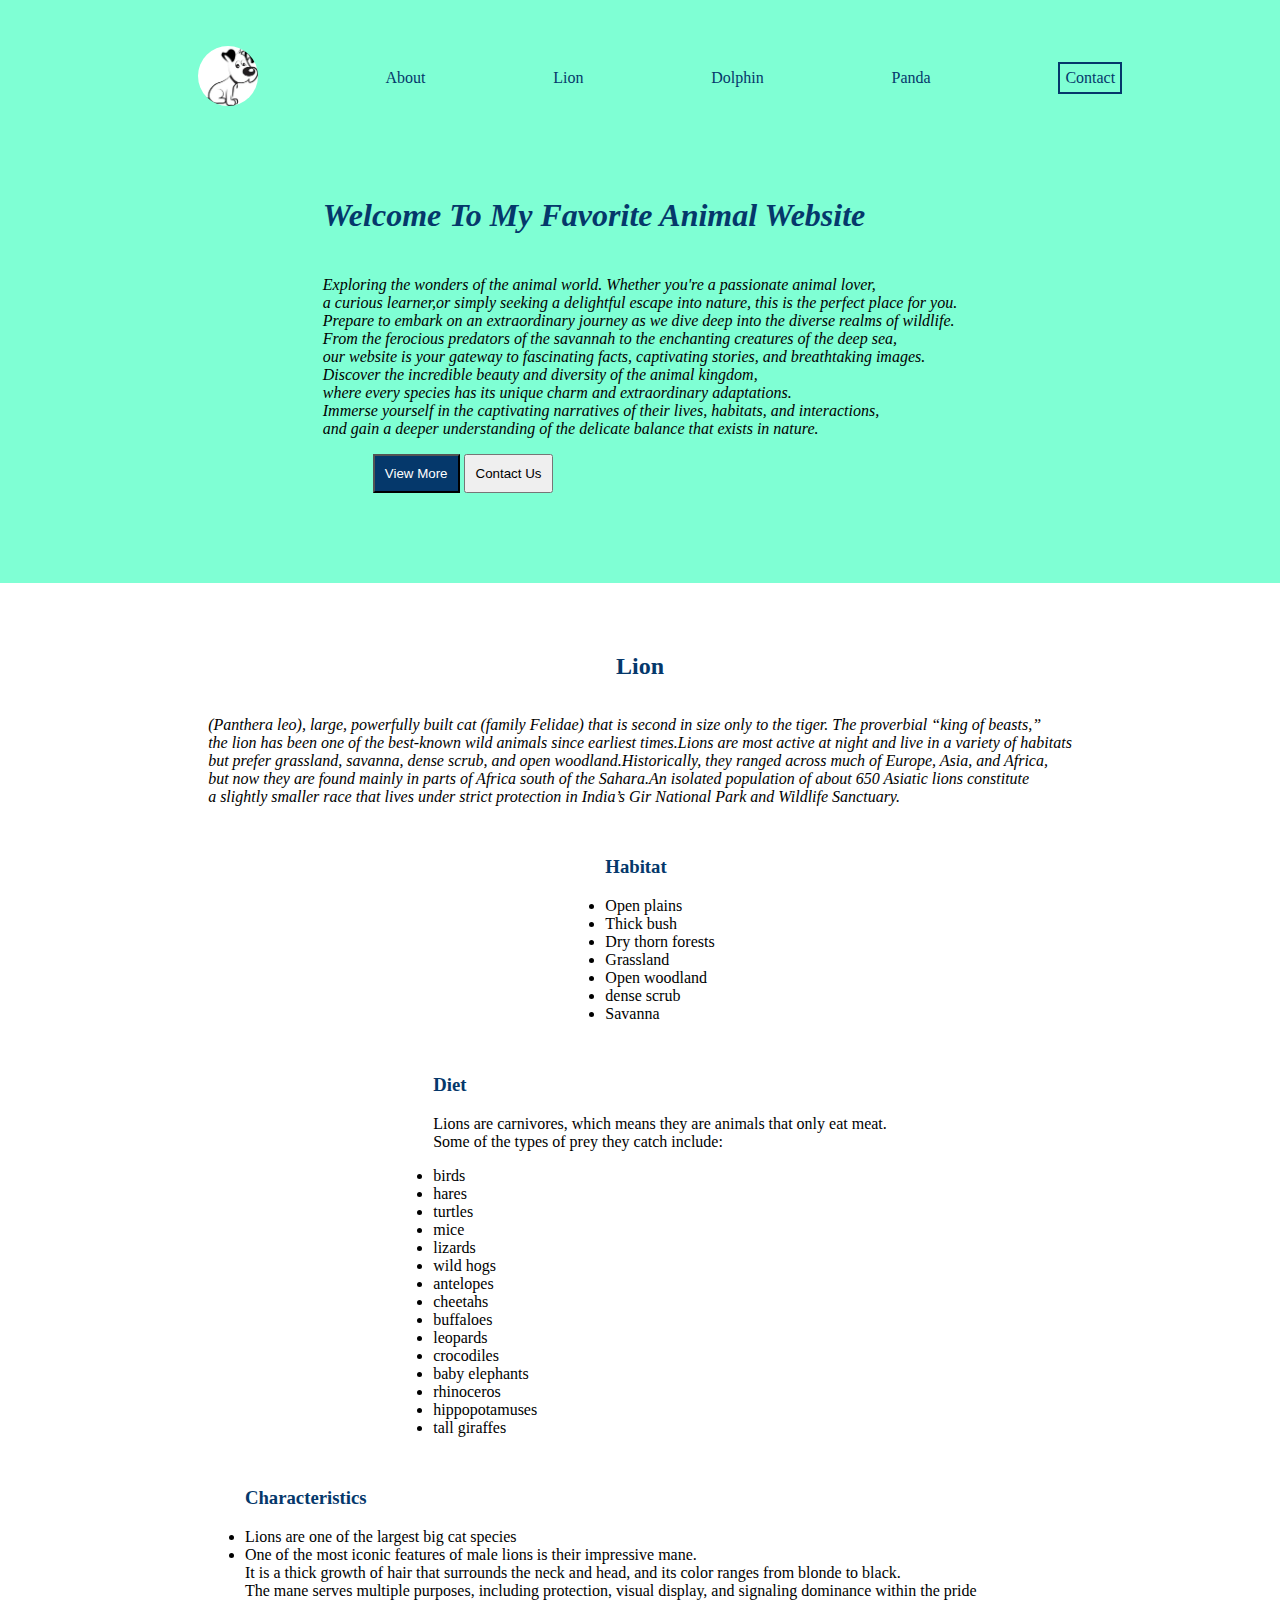
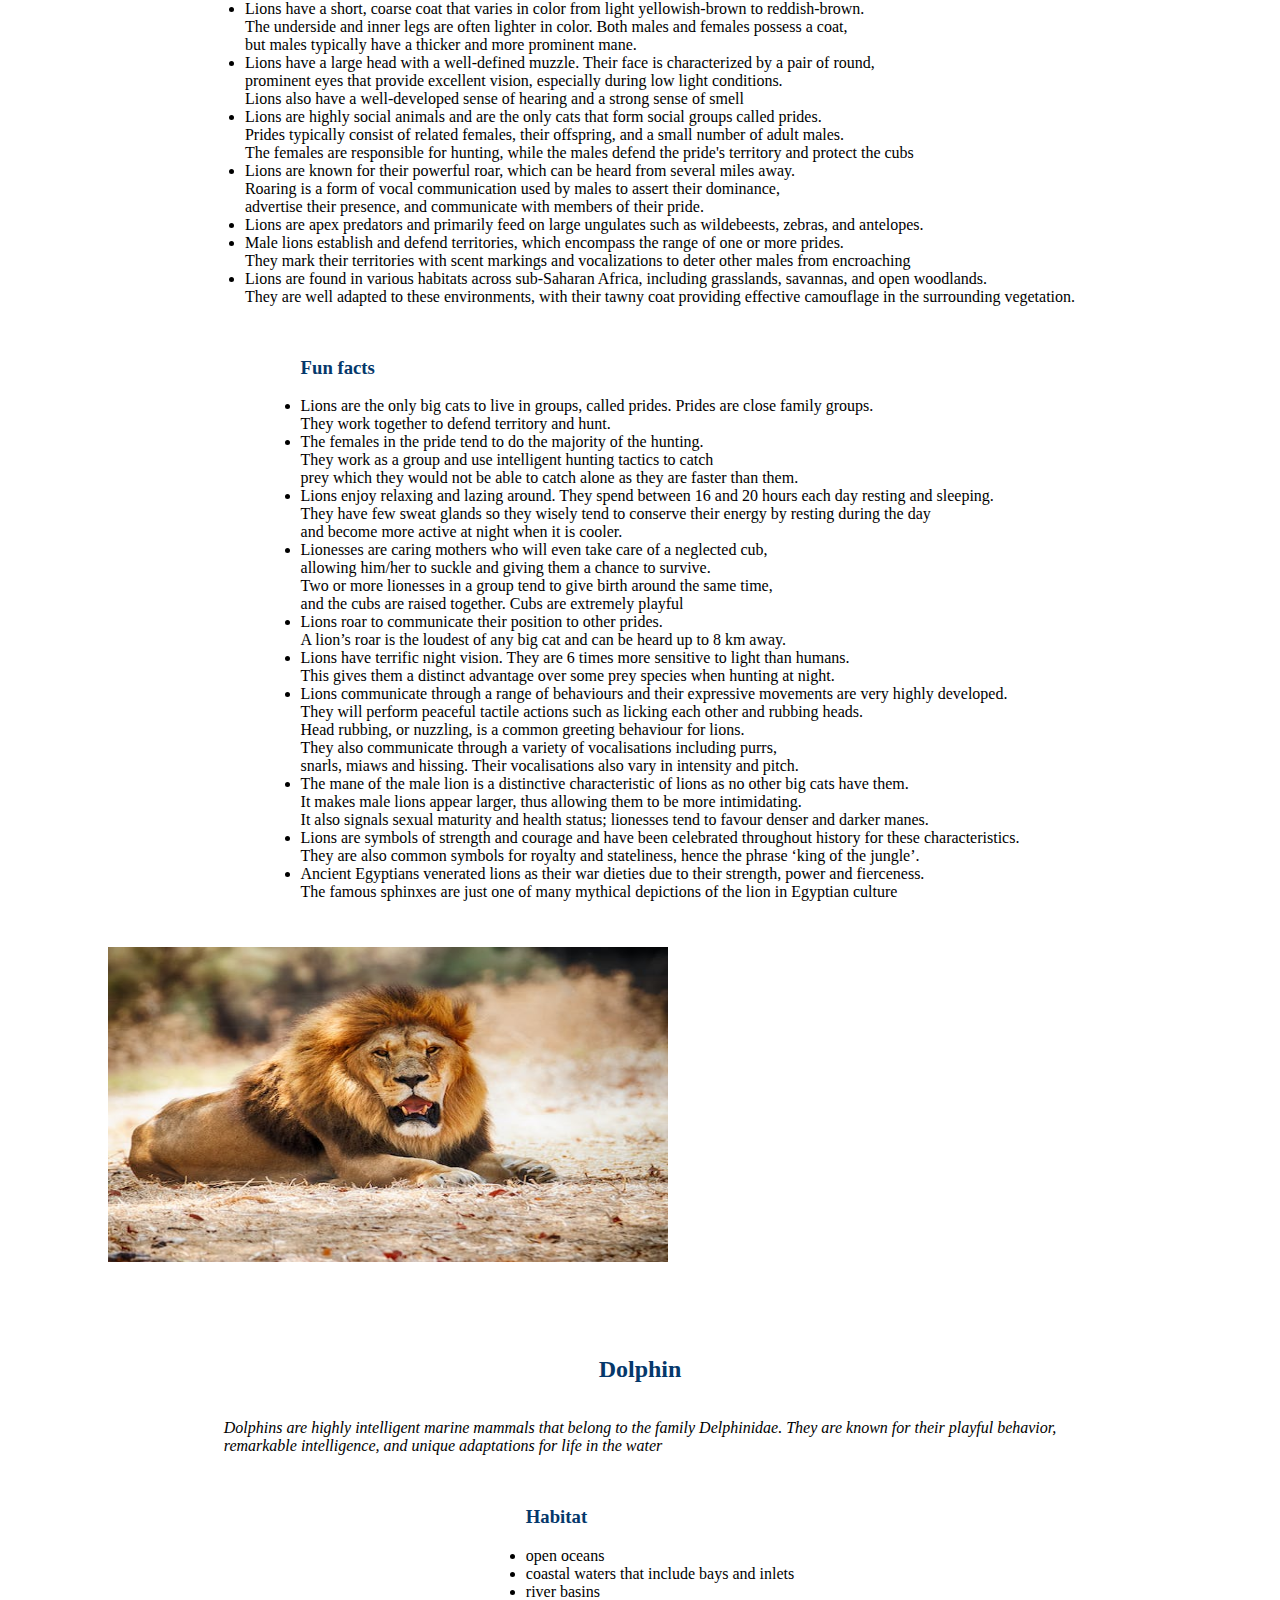
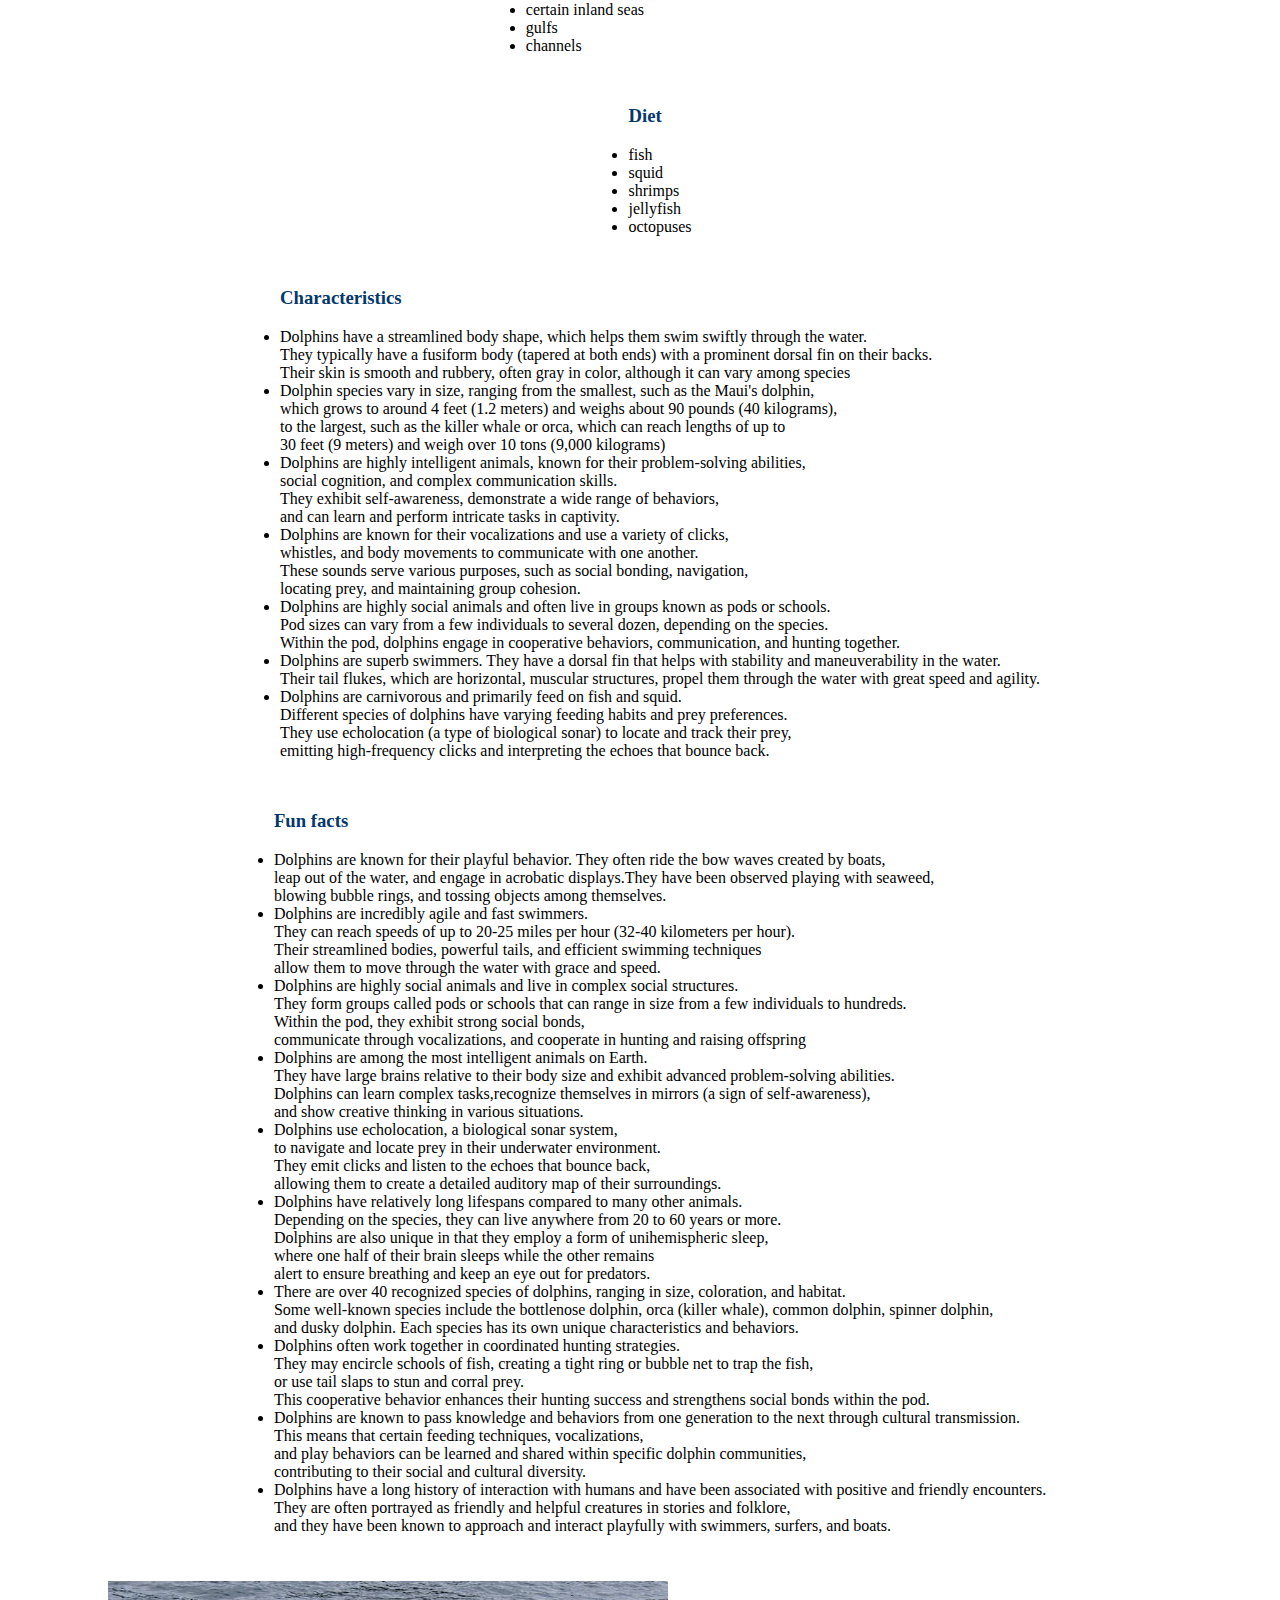
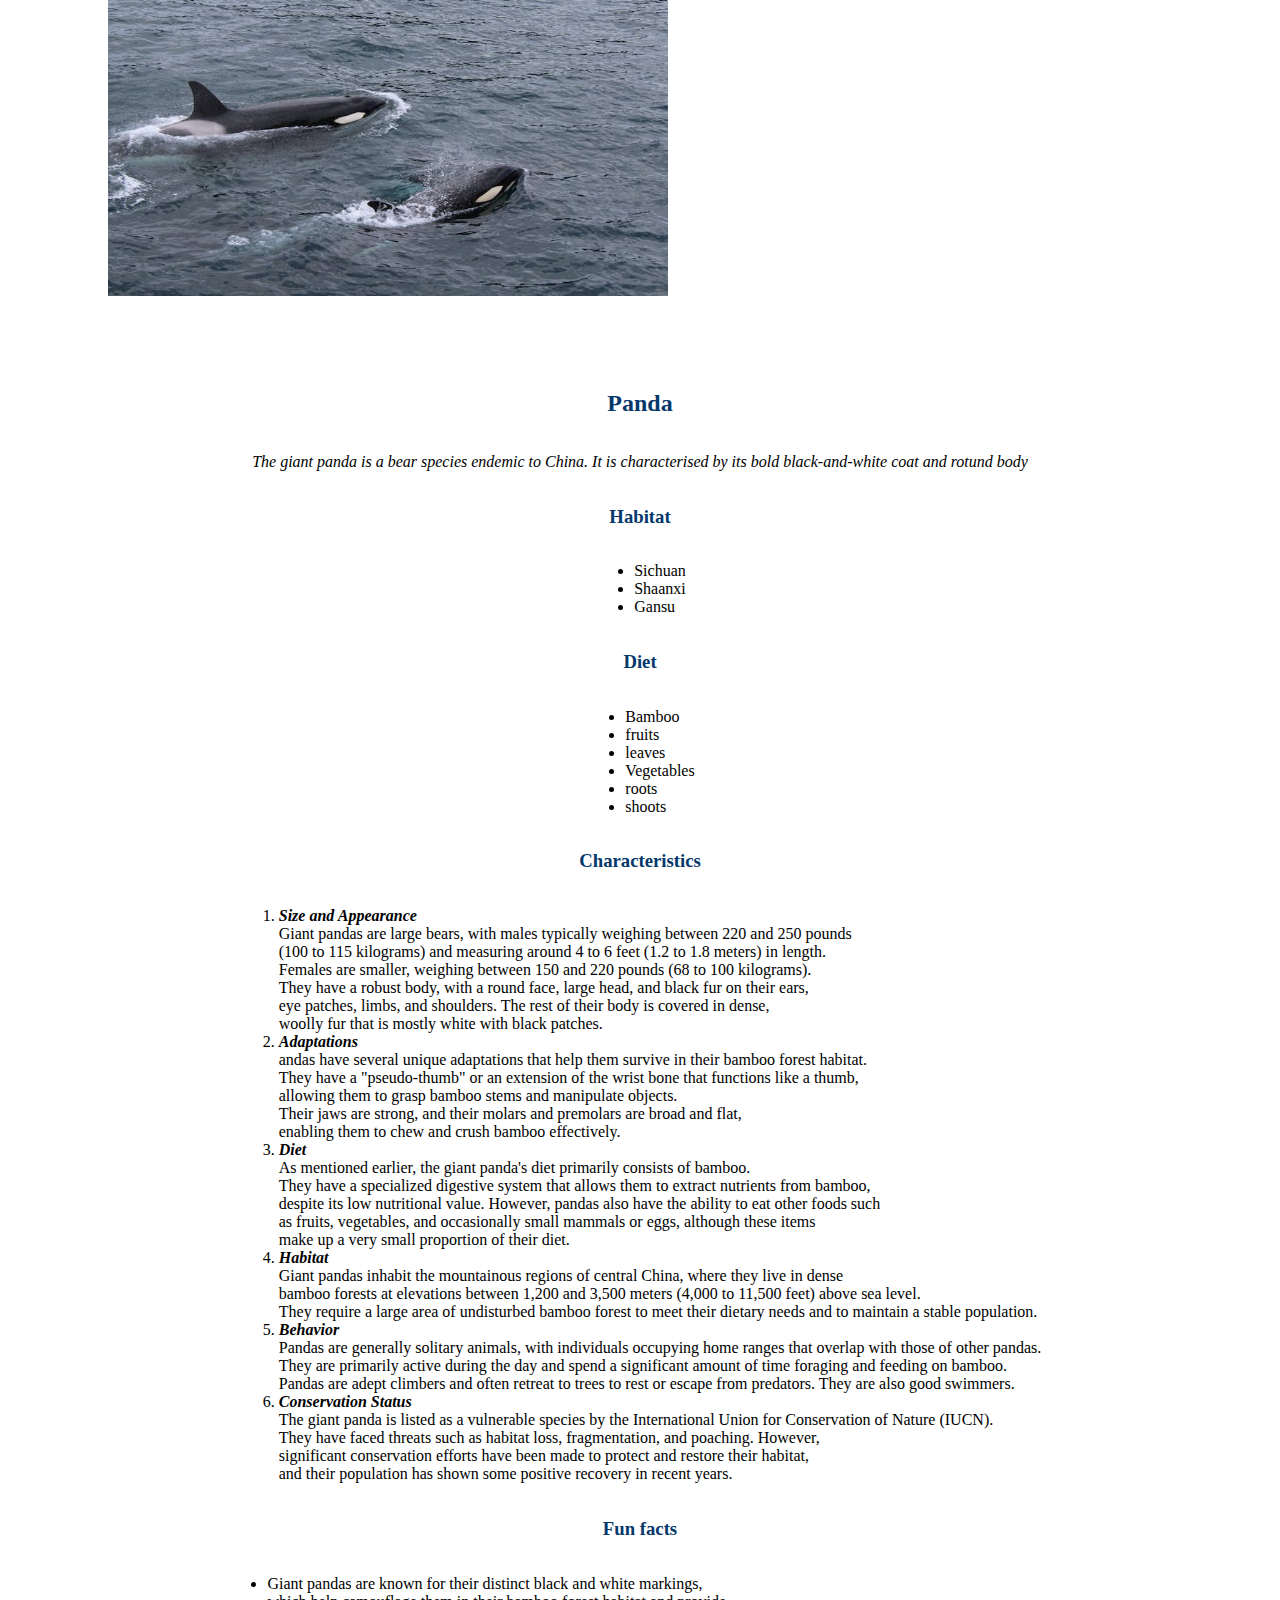
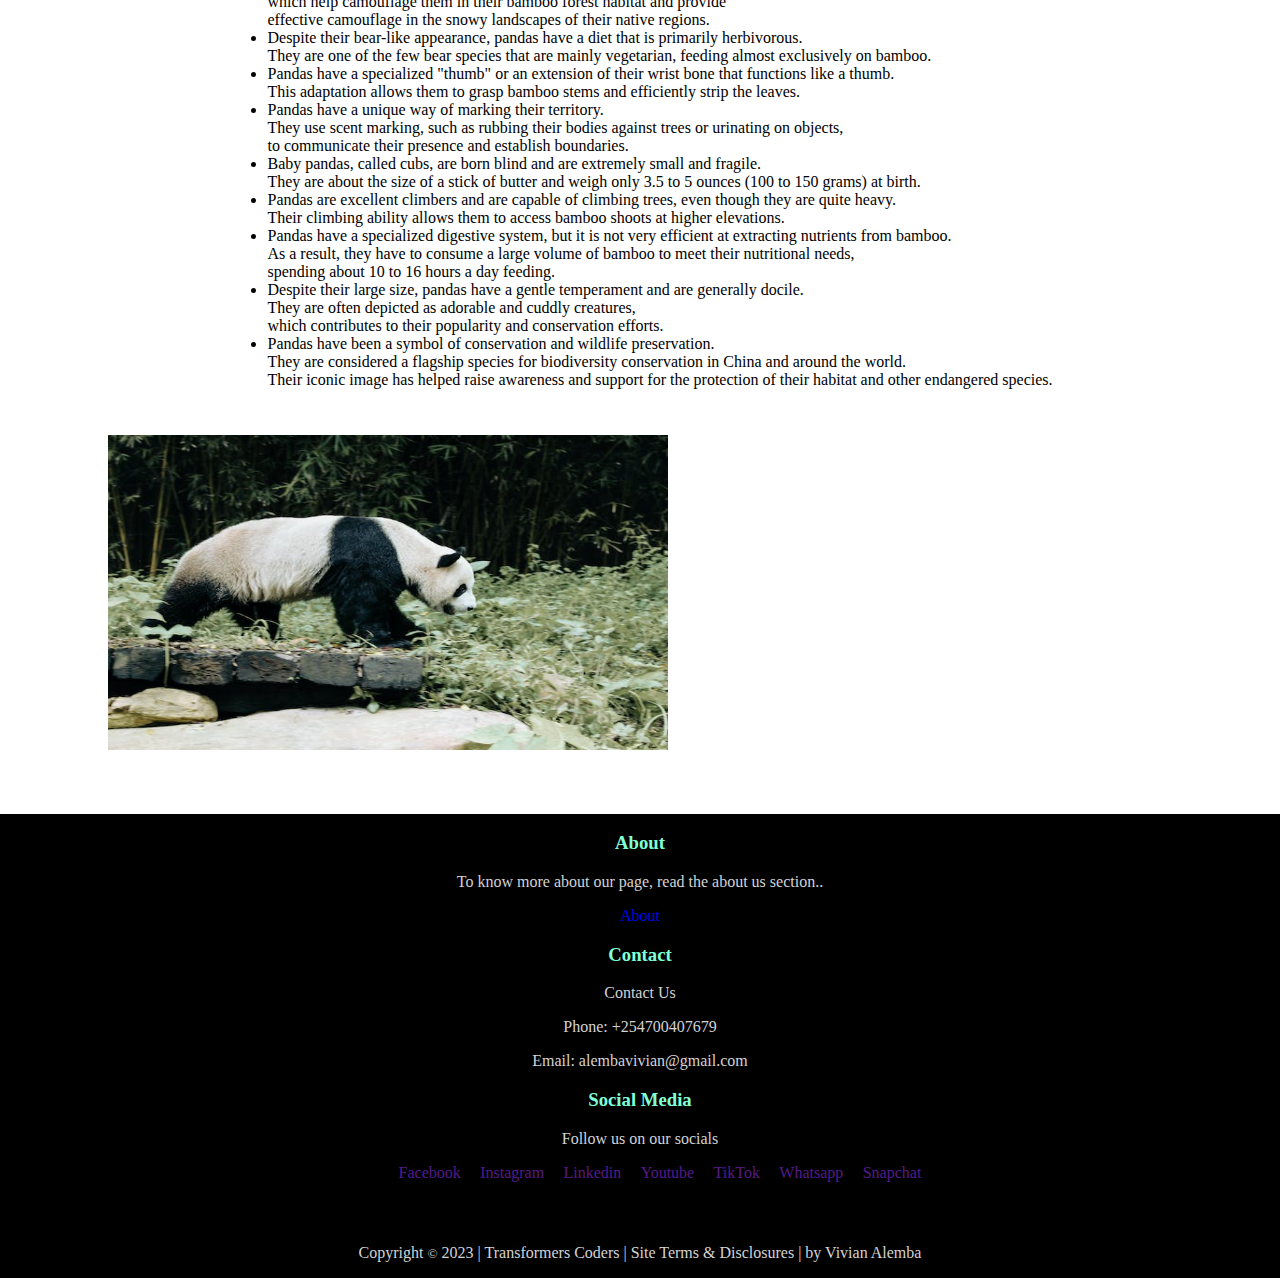
==== commit e7622b82: "Final website page" ====
--- a/index.html
+++ b/index.html
@@ -27,30 +27,30 @@
           <li><a href="./navigation/lion.html">Lion</a></li>
           <li><a href="./navigation/dolphin.html">Dolphin</a></li>
           <li><a href="./navigation/panda.html"> Panda</a></li>
-          <li style="border: 2px solid white; padding: 5px;"><a  href="#footer-page">Contact</a></li>
+          <li style="border: 2px solid #05386b; padding: 5px;"><a  href="#footer-page">Contact</a></li>
         </ul>
       </nav>
       <div id="welcome">
         <div>
-          <h1 style="padding-bottom: 20px">
+          <h1 style="padding-bottom: 20px; color: #05386b;">
             Welcome To My Favorite Animal Website
           </h1>
           <p>
             Exploring the wonders of the animal world. Whether you're a 
-            passionate animal lover, a curious learner, or simply seeking a 
-            delightful escape into nature, this is the perfect place for you. 
+            passionate animal lover, <br> a curious learner,or simply seeking a 
+            delightful escape into nature, this is the perfect place for you. <br>
             Prepare to embark on an extraordinary journey as we dive deep into 
-            the diverse realms of wildlife. From the ferocious predators of the 
-            savannah to the enchanting creatures of the deep sea, our website is 
+            the diverse realms of wildlife. <br> From the ferocious predators of the 
+            savannah to the enchanting creatures of the deep sea, <br> our website is 
             your gateway to fascinating facts, captivating stories, and 
-            breathtaking images.Discover the incredible beauty and diversity of 
-            the animal kingdom, where every species has its unique charm and 
-            extraordinary adaptations. Immerse yourself in the captivating 
-            narratives of their lives, habitats, and interactions, and gain a 
+            breathtaking images. <br> Discover the incredible beauty and diversity of 
+            the animal kingdom, <br> where every species has its unique charm and 
+            extraordinary adaptations. <br> Immerse yourself in the captivating 
+            narratives of their lives, habitats, and interactions, <br> and gain a 
             deeper understanding of the delicate balance that exists in nature. 
           </p>
-          <button>View More</button>
-          <button>Contact Us</button>
+          <button id="btn-view">View More</button>
+          <button id="btn-contact">Contact Us</button>
         </div>
       </div>
     </header>
--- a/css/style.css
+++ b/css/style.css
@@ -8,6 +8,9 @@
 }
 
 /* styling header */
+h2, h3{
+    color: #05386b;;
+}
 
 header{
     background-color: aquamarine;
@@ -26,32 +29,34 @@
 }
 #lists a{
     text-decoration: none;
-    color: black;
-    font-size: 20px;
+    color: #05386b;
  
 }
 
 /* styling welcome page */
 #welcome{
-    text-align: center;
-    padding-top: 100px;
+    padding-top: 50px;
     display: flex;
     justify-content: center;
     align-items: center;
     padding-bottom: 60px;
-    font-size: 18px;
     font-style: italic;
 }
 button{
-    border: 2px solid white;
     padding: 10px;
+  
+}
+#btn-view{
+    background-color: #05386b;
+    margin-left: 50px;
+    color: white;
 }
 /* styling the images */
 img{
     padding-left: 60px;
 }
 main{
-    /* background-color: beige; */
+   
   
   
    
@@ -89,6 +94,9 @@
 }
 
 /* styling panda section */
+strong{
+    font-style: italic;
+}
 #panda{
     padding-top:30px ;
     padding-bottom: 60px;
@@ -110,7 +118,11 @@
     display: flex;
     justify-content: center;
     background-color: black;
-    color: white;
+    color: lightgray;
+}
+footer h3{
+    color: aquamarine;
+
 }
 .footer-bottom{
     padding-top: 30px;
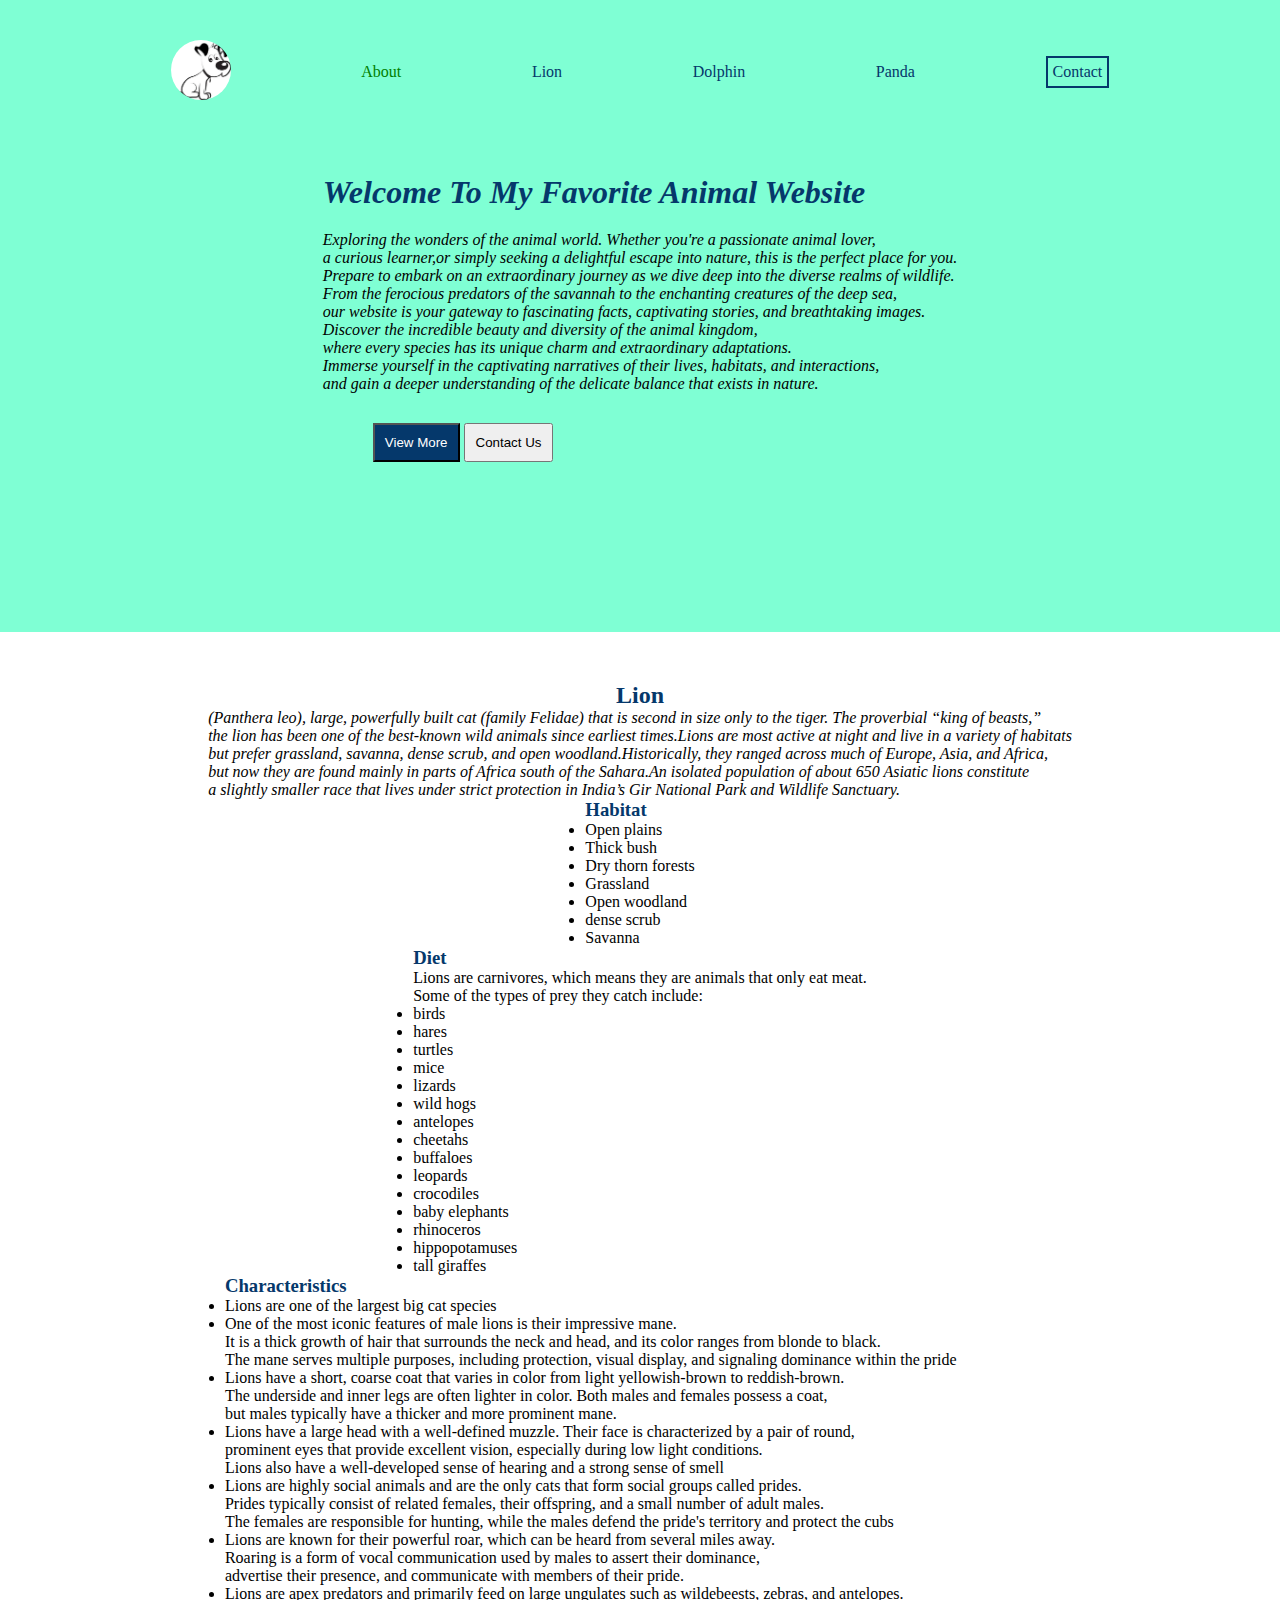
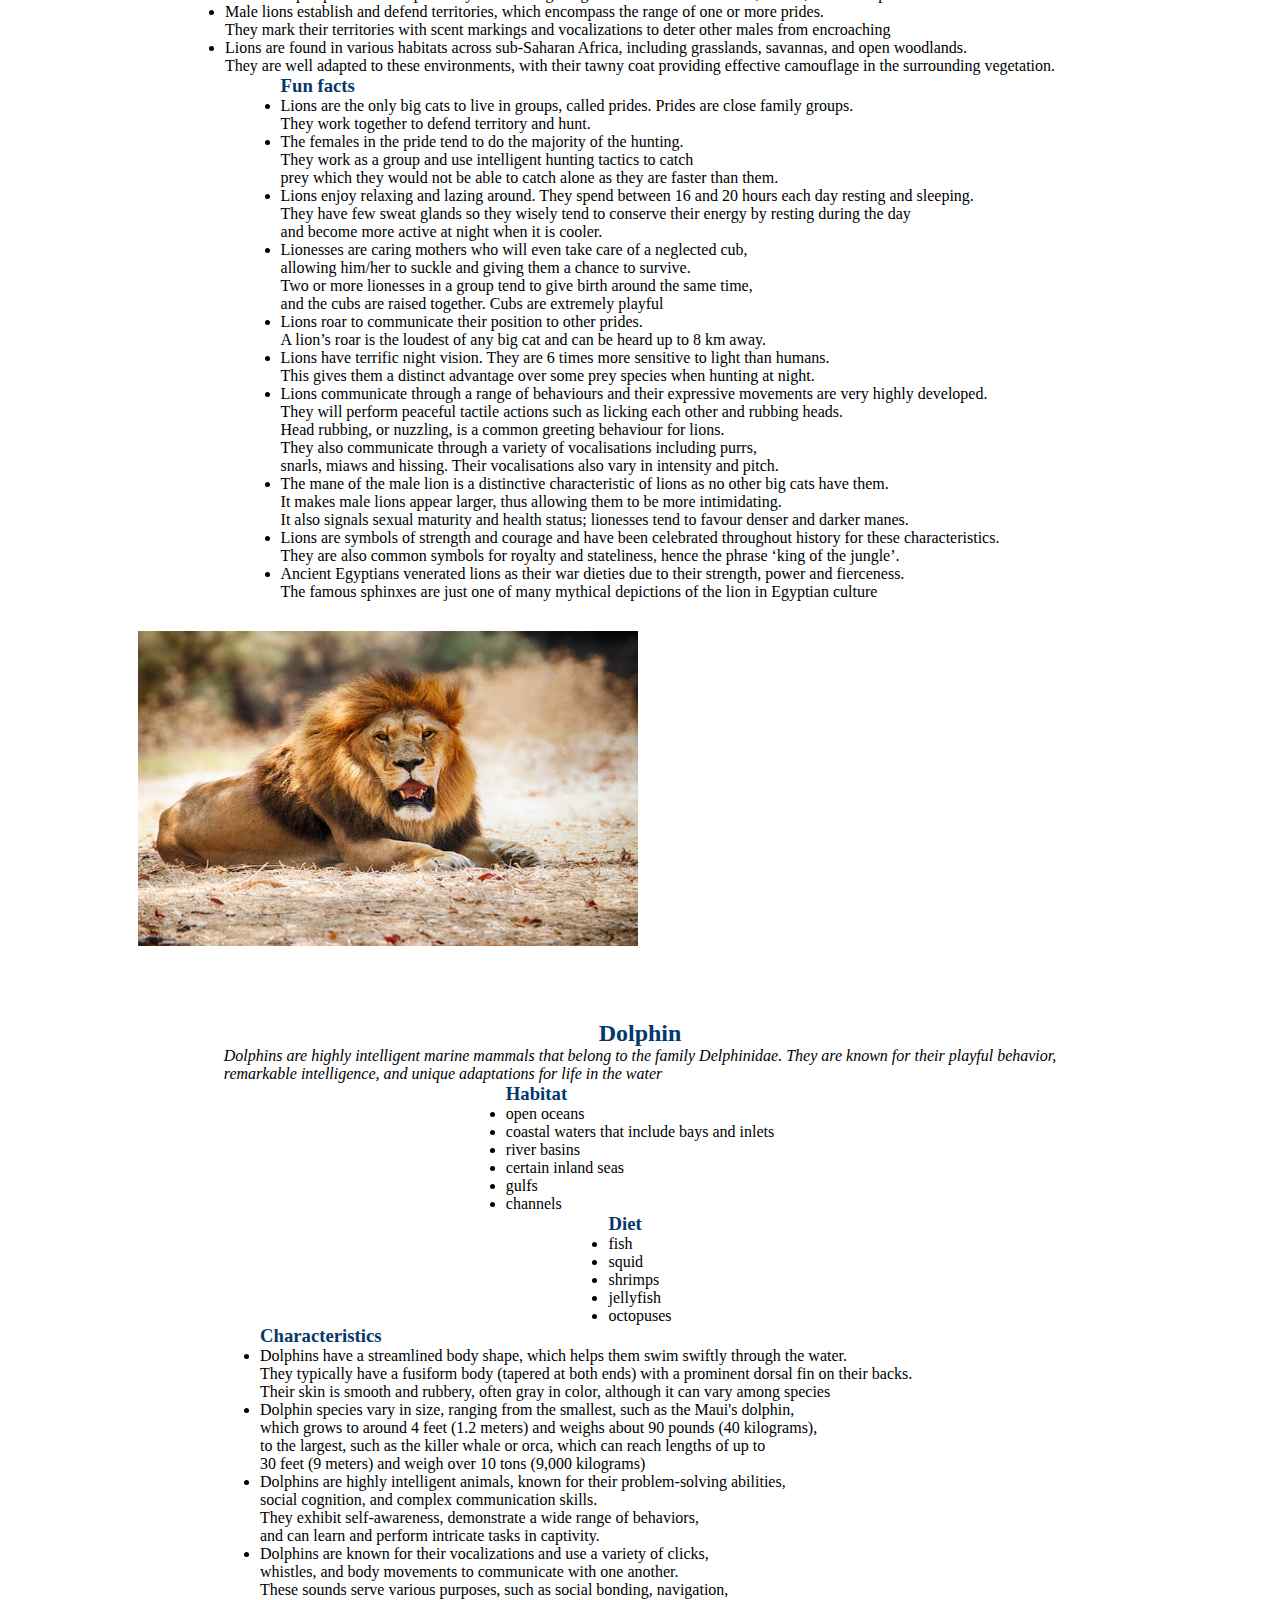
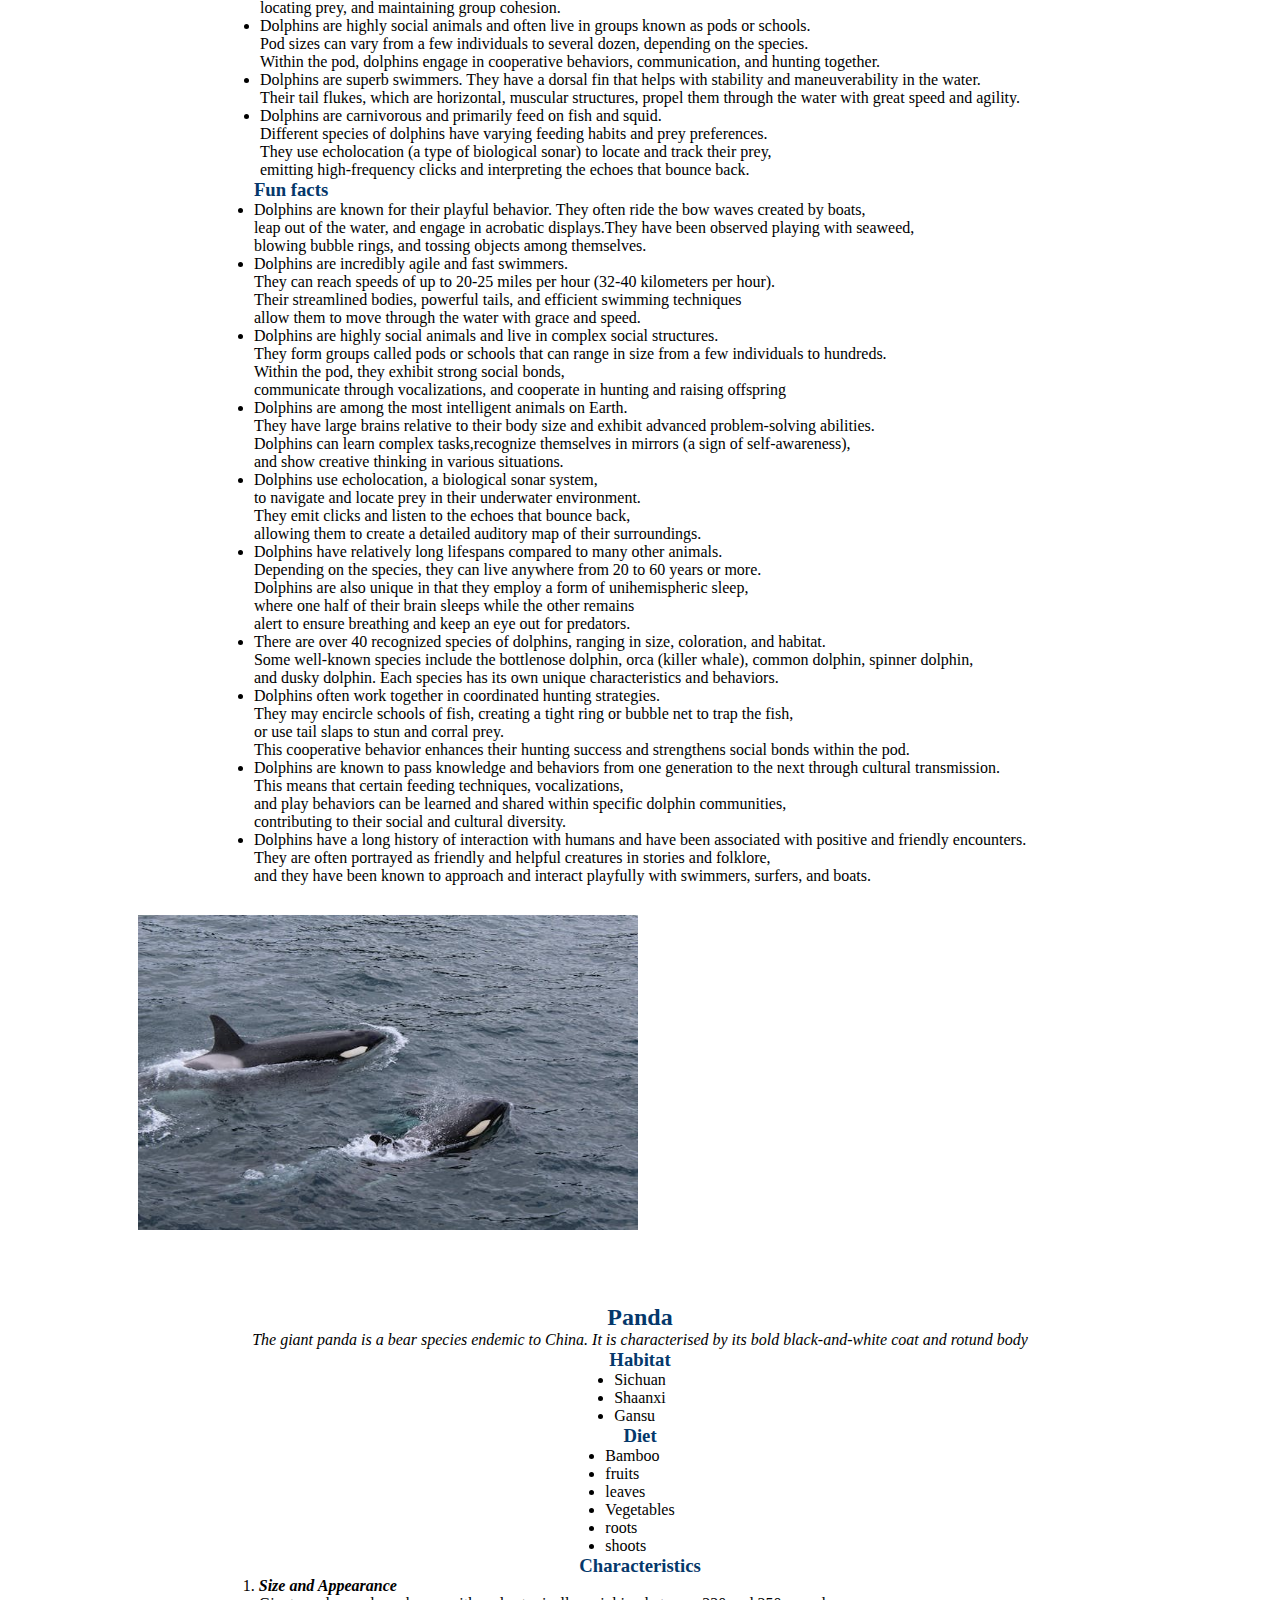
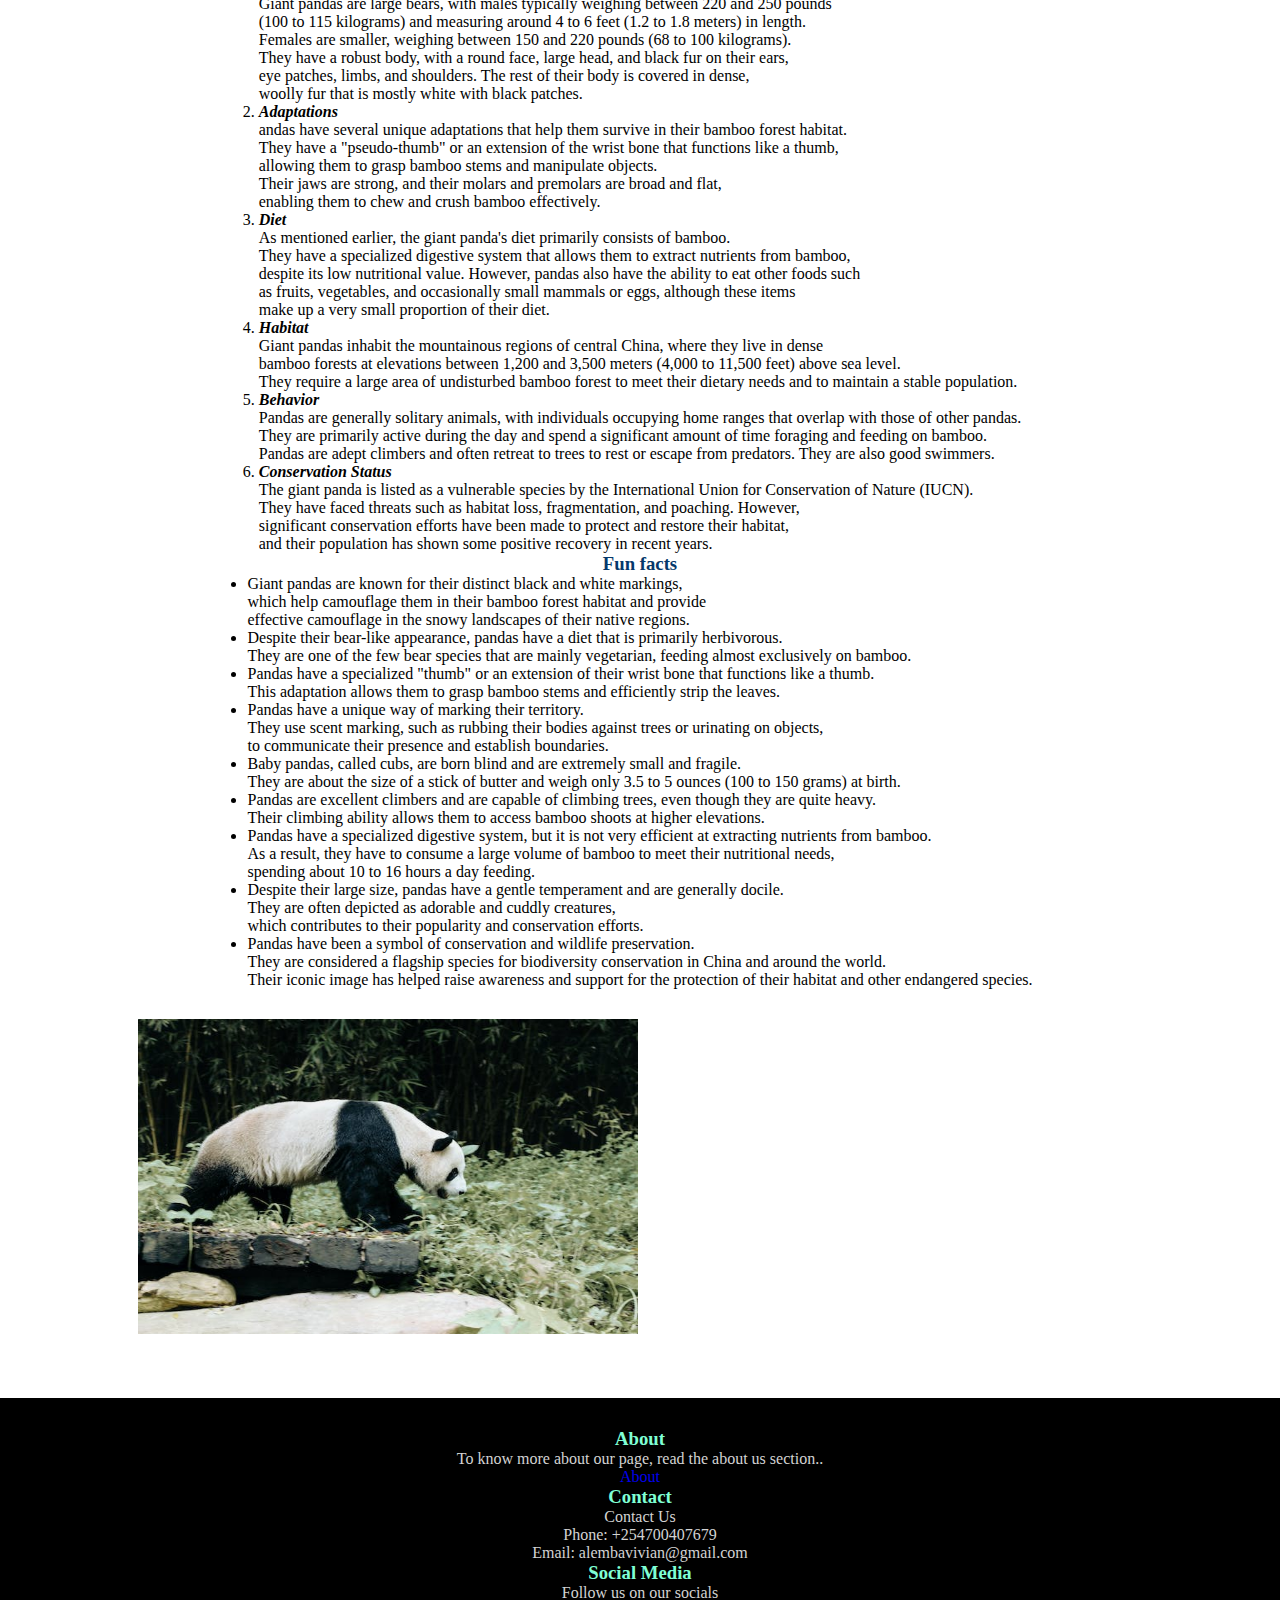
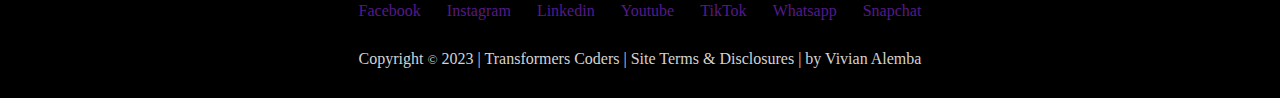
==== commit 2c11655e: "Added an hover effect on the links" ====
--- a/index.html
+++ b/index.html
@@ -23,7 +23,7 @@
               alt="my website logo"
             />
           </li>
-          <li><a href="index.html">About</a></li>
+          <li><a class="active" href="index.html">About</a></li>
           <li><a href="./navigation/lion.html">Lion</a></li>
           <li><a href="./navigation/dolphin.html">Dolphin</a></li>
           <li><a href="./navigation/panda.html"> Panda</a></li>
--- a/css/style.css
+++ b/css/style.css
@@ -1,6 +1,10 @@
+*{
+    padding: 0;
+    margin: 0;
+    box-sizing: border-box;
+}
+
 body{
-    margin: 0;
-    padding: 0;
     display: flex;
     flex-direction: column;
     justify-content: center;
@@ -14,36 +18,55 @@
 
 header{
     background-color: aquamarine;
-    padding: 30px;
+    padding-top: 80px;
+    padding: 40px;
 }
 #logo{
     border-radius: 60px;
     padding: 0;
 
 }
-#lists{
+nav #lists{
     display: flex;
     justify-content: space-evenly;
     align-items: center;
     list-style-type: none;
+   
 }
 #lists a{
     text-decoration: none;
     color: #05386b;
+    transition: 0.3s ease;
+
  
 }
+/* showing the hover effects */
+#lists a:hover,
+#lists a.active{
+    color: green;
+}
+#lists a.active::after{
+    content: "";
+    width: 30%;
+    height: 2px;
+    background-color: green;
+    
+}
+
 
 /* styling welcome page */
 #welcome{
-    padding-top: 50px;
+    padding-top: 70px;
     display: flex;
     justify-content: center;
     align-items: center;
     padding-bottom: 60px;
     font-style: italic;
+    margin-bottom: 70px;
 }
 button{
     padding: 10px;
+    margin-top:30px;
   
 }
 #btn-view{
@@ -126,8 +149,10 @@
 }
 .footer-bottom{
     padding-top: 30px;
+    margin-bottom: 30px;
 }
-.social-media{
+.footer-content{
+    padding-top: 30px;
 
 
 }
